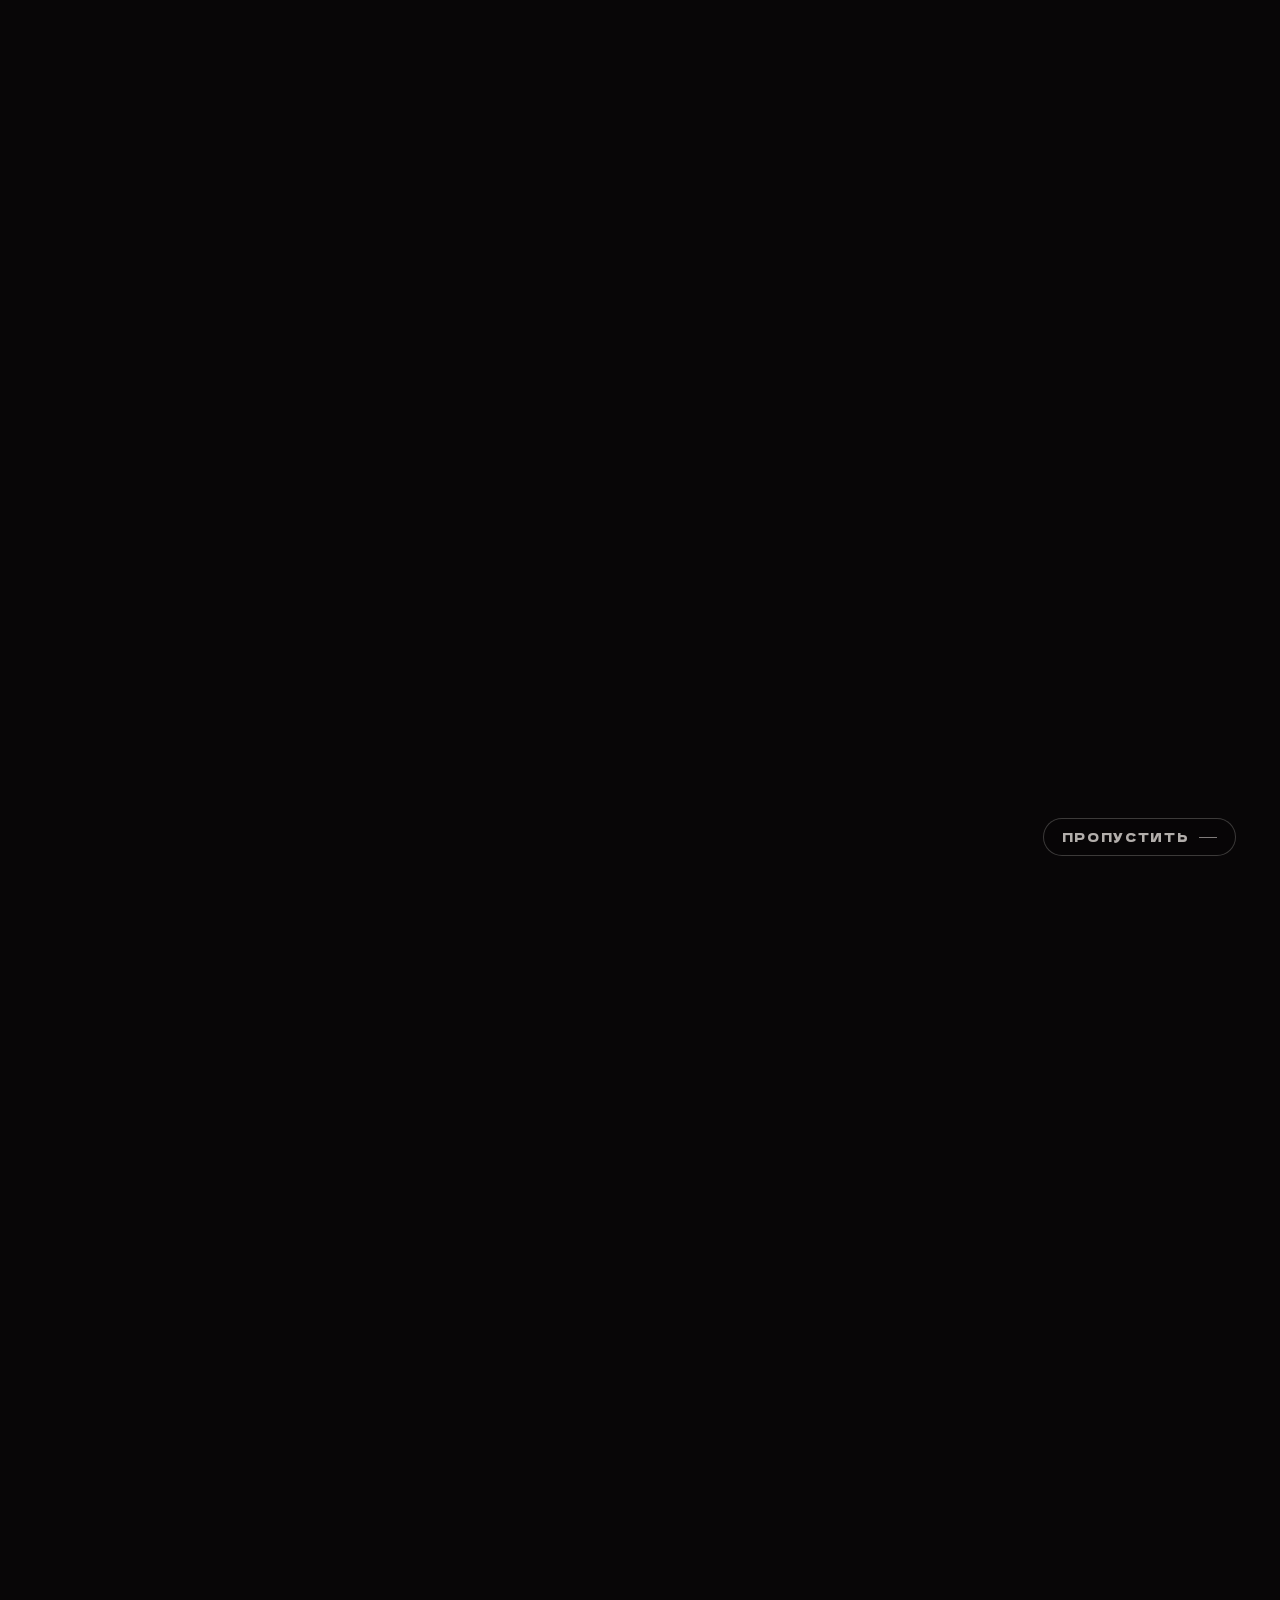
==== site/index.html @ c0867e37 "Разложить проект: site/ как самостоятельная сборка, docs/ и archive/" ====
<!DOCTYPE html>
<html lang="ru" class="is-intro">
<head>
  <meta charset="UTF-8" />
  <meta name="viewport" content="width=device-width, initial-scale=1" />
  <title>Суровая премия — профессиональная премия в сфере интернет-маркетинга и SMM</title>
  <meta name="description" content="Суровая премия — профессиональная премия в сфере интернет-маркетинга и SMM от команды Сурового Питерского форума. Приём заявок: 24 октября 2026 — 17 марта 2027." />
  <meta name="robots" content="noindex, nofollow" />
  <meta name="theme-color" content="#080607" />
  <link rel="icon" href="logo.svg" type="image/svg+xml" />
  <link rel="preload" href="fonts/golos-text-cyrillic.woff2" as="font" type="font/woff2" crossorigin />
  <link rel="preload" href="fonts/golos-text-latin.woff2" as="font" type="font/woff2" crossorigin />
  <link rel="preload" href="fonts/Involve-Regular.woff2" as="font" type="font/woff2" crossorigin />
  <link rel="preload" href="fonts/dela-gothic-one-cyrillic.woff2" as="font" type="font/woff2" crossorigin />
  <link rel="stylesheet" href="css/tokens.css?v=10" />
  <link rel="stylesheet" href="css/style.css?v=131" />
  <link rel="stylesheet" href="css/typewriter.css?v=1" />
  <link rel="stylesheet" href="css/bike-loader.css?v=3" />
  <link rel="stylesheet" href="css/nominations-fire.css?v=1" />
  <link rel="stylesheet" href="css/tariffs.css?v=6" />
  <link rel="stylesheet" href="css/scroll-burn.css?v=9" />
  <link rel="stylesheet" href="css/fire.css?v=3" />
  <link rel="stylesheet" href="css/partners-form.css?v=1" />
  <link rel="stylesheet" href="css/intro.css?v=9" />
  <noscript>
    <style>
      .intro { display: none !important; }
      body.is-intro { position: static; overflow: auto; }
      html.is-intro { overflow: auto; }
      body.is-intro .site,
      body.is-intro .fire-scene { opacity: 1; pointer-events: auto; }
    </style>
  </noscript>
</head>
<body class="is-intro">

  <!-- Заставка: огонь виден только внутри логотипа и слогана -->
  <div class="intro" id="intro" data-intro>
    <canvas class="intro__canvas" data-intro-canvas aria-hidden="true"></canvas>
    <div class="intro__vignette" aria-hidden="true"></div>
    <video class="intro__video"
           data-intro-video
           muted
           loop
           playsinline
           webkit-playsinline
           preload="auto"
           disablepictureinpicture
           disableremoteplayback
           aria-hidden="true"></video>

    <button class="intro__skip" type="button" data-intro-skip>Пропустить</button>
  </div>

<div class="fire-scene fire-scene--dim"
     data-fire-scene
     data-wait="full"
     data-rate="0.7"
     aria-hidden="true">
  <div class="fire-media">
    <video class="fire-video"
           muted
           loop
           playsinline
           webkit-playsinline
           preload="auto"
           disablepictureinpicture
           disableremoteplayback
           data-src-desktop="media/fire/fire-desktop-1440-loop.mp4"
           data-src-mobile="media/fire/fire-mobile-540-loop.mp4"></video>
  </div>

  <canvas class="fire-sparks" aria-hidden="true"></canvas>
</div>

<div class="site">

<header class="header">
  <div class="wrap header__inner">
    <a class="logo" href="index.html" aria-label="Суровая премия — на главную">
      <img class="logo__img" src="logo.svg" alt="Суровая премия" width="230" height="45" />
    </a>

    <nav class="nav" id="nav">
      <ul class="nav__list">
        <li><a href="#about">О премии</a></li>
        <li><a href="#nominations">Номинации</a></li>
        <li><a href="jury.html">Жюри</a></li>
        <li><a href="#pricing">Стоимость</a></li>
        <li><a href="#partners" data-partner-open>Стать партнёром</a></li>
        <li><a href="#contacts">Контакты</a></li>
      </ul>
      <a class="btn btn--sm" href="#pricing">Подать заявку</a>

      <div class="nav__contacts">
        <span class="nav__contacts-label">Контакты</span>
        <a class="nav__mail" href="mailto:info@smmconfa.ru">info@smmconfa.ru</a>
        <div class="socials nav__socials">
          <a class="socials__link socials__link--tg" href="https://t.me/surrrovo" target="_blank" rel="noopener" aria-label="Telegram" title="Telegram">
            <svg viewBox="0 0 44 37" role="img" aria-hidden="true" focusable="false"><path fill="currentColor" d="M2.68367 16.3994C2.68367 16.3994 21.9309 8.50037 28.6061 5.71892C31.1651 4.60643 39.843 1.04616 39.843 1.04616C39.843 1.04616 43.8482 -0.511328 43.5144 3.27129C43.4031 4.82893 42.5131 10.2804 41.6231 16.1769C40.288 24.5211 38.8417 33.644 38.8417 33.644C38.8417 33.644 38.6192 36.203 36.7278 36.648C34.8365 37.093 31.7213 35.0905 31.1651 34.6453C30.7199 34.3117 22.8209 29.3051 19.9283 26.8574C19.1494 26.19 18.2594 24.855 20.0394 23.2973C24.0447 19.6259 28.8286 15.0644 31.7213 12.1718C33.0564 10.8367 34.3914 7.72155 28.8286 11.5042C20.9296 16.9558 13.1417 22.0735 13.1417 22.0735C13.1417 22.0735 11.3616 23.186 8.02393 22.1847C4.68616 21.1835 0.792211 19.8484 0.792211 19.8484C0.792211 19.8484 -1.87776 18.1796 2.68367 16.3994Z"/></svg>
          </a>
          <a class="socials__link socials__link--vk" href="https://vk.com/smmconfa" target="_blank" rel="noopener" aria-label="ВКонтакте" title="ВКонтакте">
            <svg viewBox="0 0 49 30" role="img" aria-hidden="true" focusable="false"><path fill="currentColor" fill-rule="evenodd" clip-rule="evenodd" d="M47.6416 2.69182C47.9846 1.54843 47.6416 0.748047 46.0409 0.748047H40.705C39.3329 0.748047 38.7231 1.4722 38.3801 2.27258C38.3801 2.27258 35.6741 8.90429 31.8246 13.173C30.5669 14.4307 30.0333 14.8119 29.3472 14.8119C29.0042 14.8119 28.5088 14.4307 28.5088 13.2873V2.69182C28.5088 1.31975 28.1276 0.748047 26.9842 0.748047H18.5993C17.7608 0.748047 17.2272 1.39597 17.2272 1.96767C17.2272 3.26352 19.1329 3.56843 19.3616 7.15108V15.0024C19.3616 16.7175 19.0567 17.0224 18.3706 17.0224C16.5793 17.0224 12.1581 10.3907 9.56644 2.76805C9.03285 1.35786 8.53738 0.748047 7.1653 0.748047H1.82944C0.304906 0.748047 0 1.4722 0 2.27258C0 3.68277 1.79132 10.6956 8.42304 19.9572C12.8442 26.284 19.0567 29.7142 24.6974 29.7142C28.0895 29.7142 28.5088 28.9519 28.5088 27.656V22.8538C28.5088 21.3292 28.8137 21.0243 29.9189 21.0243C30.7193 21.0243 32.0533 21.4055 35.2167 24.4545C38.8375 28.0753 39.4473 29.7142 41.4673 29.7142H46.8031C48.3277 29.7142 49.0899 28.9519 48.6326 27.4655C48.1371 25.9791 46.422 23.8066 44.1352 21.2149C42.8775 19.7285 41.0099 18.1658 40.4763 17.3654C39.6759 16.3364 39.9046 15.879 40.4763 15.0024C40.4763 14.9643 46.9937 5.81712 47.6416 2.69182Z"/></svg>
          </a>
          <a class="socials__link socials__link--max" href="https://max.ru/channel_smmconfa" target="_blank" rel="noopener" aria-label="MAX" title="MAX">
            <svg viewBox="0 0 720 720" role="img" aria-hidden="true" focusable="false"><path fill="currentColor" d="M350.4,9.6C141.8,20.5,4.1,184.1,12.8,390.4c3.8,90.3,40.1,168,48.7,253.7,2.2,22.2-4.2,49.6,21.4,59.3,31.5,11.9,79.8-8.1,106.2-26.4,9-6.1,17.6-13.2,24.2-22,27.3,18.1,53.2,35.6,85.7,43.4,143.1,34.3,299.9-44.2,369.6-170.3C799.6,291.2,622.5-4.6,350.4,9.6h0ZM269.4,504c-11.3,8.8-22.2,20.8-34.7,27.7-18.1,9.7-23.7-.4-30.5-16.4-21.4-50.9-24-137.6-11.5-190.9,16.8-72.5,72.9-136.3,150-143.1,78-6.9,150.4,32.7,183.1,104.2,72.4,159.1-112.9,316.2-256.4,218.6h0Z"/></svg>
          </a>
        </div>
      </div>
    </nav>

    <a class="btn btn--sm header__cta" href="#pricing">Подать заявку</a>

    <button class="burger" type="button" id="burger" aria-label="Меню" aria-expanded="false" aria-controls="nav">
      <span></span><span></span><span></span>
    </button>
  </div>
</header>

<main>

  <!-- 2. ПЕРВЫЙ ЭКРАН -->
  <section class="hero" id="top">
    <div class="wrap">
      <h1 class="hero__brand">
        <img class="hero__logo" src="logo.svg" alt="" width="230" height="45" />
        <span class="sr-only">Суровая премия</span>
      </h1>

      <p class="hero__sub" data-slogan><span data-slogan-line>Получи свой Оскар</span><br />в маркетинге</p>

      <div class="hero__bottom">
        <div class="hero__main">
          <div class="hero__text">
            <p class="lead">Профессиональная премия в сфере интернет-маркетинга и SMM от команды Сурового Питерского форума.</p>
            <p class="lead">За каждым сильным кейсом стоят люди. Представьте свой проект экспертному жюри и поборитесь за профессиональное признание результатов вашей работы.</p>
          </div>
        </div>

        <aside class="hero__aside">
          <div class="hero__cta">
            <a class="btn" href="#pricing">Подать заявку</a>
            <a class="btn btn--ghost" href="#nominations">Смотреть номинации</a>
          </div>

          <div class="dates-line">
            <div class="dates-line__label">Приём заявок</div>
            <div class="dates-line__value">24 октября 2026 — 17 марта 2027</div>
          </div>
          <div class="dates-line">
            <div class="dates-line__label">Церемония награждения</div>
            <div class="dates-line__value">28 апреля 2027</div>
          </div>
        </aside>
      </div>
    </div>

    <button class="fire-toggle" type="button" data-fire-toggle data-state="paused" hidden>
      <span class="sr-only" data-fire-label>Пауза фона</span>
      <svg class="fire-icon fire-icon--pause" viewBox="0 0 24 24" aria-hidden="true" focusable="false">
        <path d="M9 6v12M15 6v12" fill="none" stroke="currentColor" stroke-width="1.4" stroke-linecap="round"/>
      </svg>
      <svg class="fire-icon fire-icon--play" viewBox="0 0 24 24" aria-hidden="true" focusable="false">
        <path d="M9 6.5 18 12l-9 5.5z" fill="none" stroke="currentColor" stroke-width="1.4" stroke-linejoin="round"/>
      </svg>
    </button>
  </section>

  <!-- 3. О ПРЕМИИ -->
  <section class="section burn-host" id="about">
    <div class="wrap">
      <div class="section-head">
        <span class="eyebrow">О премии</span>
        <h2>О Суровой премии</h2>
      </div>
      <div class="grid grid--2 about">
        <div>
          <p>Суровая премия — профессиональный конкурс для специалистов, агентств и компаний, которые реализуют проекты в интернет-маркетинге и SMM.</p>
          <p style="margin-top:16px">Здесь можно представить собственную работу как специалиста или конкретный проект команды: рекламную кампанию, контент, комплексный SMM или маркетинг в определённой отрасли.</p>
        </div>
        <div>
          <p>Основа участия — кейс с подтверждёнными результатами. Экспертное жюри рассмотрит представленные работы, сформирует шорт-лист и определит победителей в номинациях.</p>
        </div>
      </div>
    </div>
    <div class="burn burn--viewport" data-burn data-color="#ECE9E3" aria-hidden="true"></div>
  </section>

  <!-- 4. МИССИЯ -->
  <section class="section section--soft burn-next burn-host" id="mission">
    <div class="wrap">
      <div class="mission">
        <span class="eyebrow">Миссия</span>
        <h2 class="mission__title" data-burn-title style="margin-bottom:32px"><span class="mission__baseline" aria-hidden="true"></span><span class="mission__title-text">Сильная работа заслуживает признания</span><canvas class="mission__burn" aria-hidden="true"></canvas></h2>
        <div class="prose">
          <p>За результатами маркетинга стоят люди: их идеи, решения, эксперименты и месяцы работы. Часто эти достижения остаются внутри команды или в отчёте для заказчика.</p>
          <p>Мы создаём Суровую премию, чтобы находить сильные работы в интернет-маркетинге и SMM и отмечать специалистов и команды, которые за ними стоят.</p>
          <p>Чтобы профессиональное признание опиралось на конкретные кейсы и подтверждённые результаты.</p>
        </div>
      </div>
    </div>
    <div class="burn burn--viewport" data-burn data-color="#080607" aria-hidden="true"></div>
  </section>

  <!-- 5. ПРИНЦИПЫ -->
  <section class="section section--principles burn-next burn-host" id="principles">
    <div class="wrap">
      <div class="mission">
        <span class="eyebrow">Принципы премии</span>
        <h2 style="margin-bottom:32px">Победу нельзя купить</h2>
        <div class="prose">
          <p>Работы рассмотрит небольшой состав экспертов с многолетним опытом в интернет-маркетинге и SMM.</p>
          <p>Мы строим оценку на единых правилах и независимости решений. Принцип Суровой премии — исключить обмен голосами и договорённости о взаимной поддержке участников.</p>
          <p>Оплата даёт возможность представить работу на конкурс. Награду определяет экспертная оценка кейса.</p>
        </div>
      </div>
    </div>
    <div class="axe" aria-hidden="true"><img src="img/topor.png" alt="" width="335" height="400" loading="eager" decoding="async" /></div>
    <div class="burn burn--viewport" data-burn data-color="#ECE9E3" aria-hidden="true"></div>
  </section>

  <!-- 6. ДЛЯ КОГО -->
  <section class="section section--soft burn-next burn-host" id="participants">
    <div class="wrap">
      <div class="section-head">
        <span class="eyebrow">Кто может участвовать</span>
        <h2>Для тех, кто делает маркетинг</h2>
        <p class="lead">Работаете самостоятельно, развиваете агентство или отвечаете за маркетинг внутри компании? Если у вас есть реализованный проект и результаты, которые можно подтвердить, рассмотрите участие в Суровой премии.</p>
        <p class="lead">К участию рассматриваются проекты, реализованные в 2025–2026 годах.</p>
      </div>

      <div class="grid grid--3">
        <article class="card">
          <span class="card__num">01</span>
          <h3>Специалисты и фрилансеры</h3>
          <p class="muted">Работаете на себя или в найме и самостоятельно ведёте направление? В блоке «Люди в маркетинге» можно представить собственную работу и профессиональные достижения.</p>
          <img class="card__figure" src="img/relics/3-compass.webp" alt="" width="600" height="600" loading="lazy" decoding="async" />
        </article>
        <article class="card">
          <span class="card__num">02</span>
          <h3>Агентства и группы специалистов</h3>
          <p class="muted">Создаёте проекты для заказчиков? Представьте кейс, который показывает, какие задачи вы решаете, как работаете и какого результата добиваетесь. Оцениваем конкретные проекты и кампании.</p>
          <img class="card__figure" src="img/relics-3/3-luchina-bundle.webp" alt="" width="600" height="600" loading="lazy" decoding="async" />
        </article>
        <article class="card">
          <span class="card__num">03</span>
          <h3>Бренды и инхаус-команды</h3>
          <p class="muted">Развиваете маркетинг своего бизнеса? Покажите кампанию, контентный или SMM-проект, в котором решения вашей команды помогли достичь поставленных целей.</p>
          <img class="card__figure" src="img/relics-3/5-guardian.webp" alt="" width="600" height="600" loading="lazy" decoding="async" />
        </article>
      </div>

      <div style="margin-top:32px">
        <a class="btn" href="#pricing">Подать заявку</a>
      </div>
    </div>

    <div class="key-art" aria-hidden="true">
      <img src="img/relics-2/3-key.webp" alt="" width="600" height="600" loading="lazy" decoding="async" />
    </div>
    <div class="burn burn--viewport" data-burn data-color="#080607" aria-hidden="true"></div>
  </section>

  <!-- 7. ЗАЧЕМ УЧАСТВОВАТЬ -->
  <section class="section burn-next burn-host" id="benefits">
    <div class="wrap">
      <div class="section-head">
        <span class="eyebrow">Зачем участвовать</span>
        <h2>Ваш результат может стать вашим преимуществом</h2>
      </div>

      <div class="grid grid--4">
        <article class="card">
          <h3>Заявить о своей работе</h3>
          <p class="muted">Представьте на конкурс проект, которым гордитесь. Покажите, что стоит за итоговыми цифрами: вашу идею, принятые решения и вклад в результат.</p>
          <img class="card__figure" src="img/relics-3/6-chest.webp" alt="" width="600" height="600" loading="lazy" decoding="async" />
        </article>
        <article class="card">
          <h3>Побороться<br class="br-mobile" /> за профессиональное признание</h3>
          <p class="muted">Ваш кейс рассмотрит экспертное жюри. Прохождение в шорт-лист или победа станут подтверждением того, что ваша работа получила признание по итогам конкурсной оценки.</p>
          <img class="card__figure" src="img/relics-3/2-scroll-quill.webp" alt="" width="600" height="600" loading="lazy" decoding="async" />
        </article>
        <article class="card">
          <h3>Усилить портфолио<br class="br-mobile" /> и репутацию</h3>
          <p class="muted">Статус финалиста или победителя можно использовать в портфолио, презентациях и коммерческих предложениях. Это дополнительный аргумент, когда вы представляете себя работодателю или обсуждаете сотрудничество с заказчиком.</p>
          <img class="card__figure" src="img/relics-3/1-lantern.webp" alt="" width="600" height="600" loading="lazy" decoding="async" />
        </article>
        <article class="card">
          <h3>Сделать достижения команды заметнее</h3>
          <p class="muted">Подача кейса — повод собрать результаты совместной работы и показать вклад команды. А выход в шорт-лист или победа дадут основание рассказать об этих достижениях клиентам и профессиональному сообществу.</p>
          <img class="card__figure" src="img/relics-2/4-cup.webp" alt="" width="600" height="600" loading="lazy" decoding="async" />
        </article>
      </div>

      <div style="margin-top:32px">
        <a class="btn btn--ghost" href="#nominations">Выбрать номинацию</a>
      </div>
    </div>

    <div class="quill" aria-hidden="true">
      <img src="img/relics-2/5-quill.webp" alt="" width="800" height="800" loading="lazy" decoding="async" />
    </div>
    <div class="burn burn--viewport" data-burn data-color="#ECE9E3" aria-hidden="true"></div>
  </section>

  <!-- 8. НОМИНАЦИИ -->
  <section class="section section--soft burn-next burn-host" id="nominations">
    <div class="wrap">
      <div class="section-head">
        <span class="eyebrow">Номинации</span>
        <h2>В какой номинации заявить о себе?</h2>
        <p class="lead">В Суровой премии пять направлений. Выберите то, которое лучше всего раскрывает вашу работу: личные достижения, рекламную кампанию, отраслевой кейс, контент или комплексный SMM-проект.</p>
      </div>

      <div class="fire-slot" aria-hidden="true">
        <div class="fire">
          <div class="fire-left">
            <div class="main-fire"></div>
            <div class="particle-fire"></div>
          </div>
          <div class="fire-center">
            <div class="main-fire"></div>
            <div class="particle-fire"></div>
          </div>
          <div class="fire-right">
            <div class="main-fire"></div>
            <div class="particle-fire"></div>
          </div>
          <div class="fire-bottom">
            <div class="main-fire"></div>
          </div>
        </div>
      </div>

      <!-- 8.1 -->
      <details class="nom-group" open>
        <summary class="nom-group__summary">
          <span class="nom-group__toggle" aria-hidden="true"></span>
          <span class="nom-group__title">
            <span class="nom-group__heading" role="heading" aria-level="3">Люди в маркетинге</span>
            <span class="nom-group__desc">Для фрилансеров и специалистов в найме, которые самостоятельно ведут направление. Здесь важны ваша работа, профессиональные решения и личный вклад в результат.</span>
          </span>
          <span class="nom-group__count">14 номинаций</span>
        </summary>
        <div class="nom-group__body">
          <ul class="nom-list">
            <li>Лучший маркетолог</li>
            <li>Лучший трафик-менеджер <span class="nom-note">комплексная работа с трафиком на разных площадках</span></li>
            <li>Лучший специалист по Avito</li>
            <li>Лучший креатор <span class="nom-note">идея и реализация</span></li>
            <li>Лучший специалист по рекламе во ВКонтакте</li>
            <li>Лучший специалист по Яндекс.Директу</li>
            <li>Лучший специалист по TG ADS</li>
            <li>Лучший специалист по посевам в Telegram</li>
            <li>Лучший специалист по посевам в MAX</li>
            <li>Лучший SMM-специалист года</li>
            <li>Лучший PR-специалист <span class="nom-note">упоминания и охват</span></li>
            <li>Лучший контент-маркетолог</li>
            <li>Лучший инфлюенс-маркетолог</li>
            <li>Лучший комьюнити-менеджер</li>
          </ul>
          <a class="btn btn--sm" href="#pricing">Подать заявку</a>
        </div>
      </details>

      <!-- 8.2 -->
      <details class="nom-group">
        <summary class="nom-group__summary">
          <span class="nom-group__toggle" aria-hidden="true"></span>
          <span class="nom-group__title">
            <span class="nom-group__heading" role="heading" aria-level="3">Рекламные кампании</span>
            <span class="nom-group__desc">Для инхаус-команд, агентств и групп специалистов. Представьте конкретный проект: какую задачу решали, какие инструменты использовали и чего удалось добиться.</span>
          </span>
          <span class="nom-group__count">11 номинаций</span>
        </summary>
        <div class="nom-group__body">
          <ul class="nom-list">
            <li>Лучшая performance-кампания</li>
            <li>Лучшая рекламная кампания года в Яндекс.Директе</li>
            <li>Лучшая рекламная кампания года во ВКонтакте</li>
            <li>Лучшая рекламная кампания года на Авито</li>
            <li>Лучшая рекламная кампания года в Telegram</li>
            <li>Лучшее SEO</li>
            <li>Лучший email-маркетинг</li>
            <li>Лучший CRM-маркетинг</li>
            <li>Лучший продающий сайт года</li>
            <li>Лучший лендинг года</li>
            <li>Лучшая маркетинговая воронка</li>
          </ul>
          <a class="btn btn--sm" href="#pricing">Подать заявку</a>
        </div>
      </details>

      <!-- 8.3 -->
      <details class="nom-group">
        <summary class="nom-group__summary">
          <span class="nom-group__toggle" aria-hidden="true"></span>
          <span class="nom-group__title">
            <span class="nom-group__heading" role="heading" aria-level="3">Отраслевой маркетинг</span>
            <span class="nom-group__desc">Для проектов, в которых важно понимание конкретного рынка. Покажите, как вы учли особенности отрасли, нашли решение и получили результат с имеющимся бюджетом.</span>
          </span>
          <span class="nom-group__count">18 номинаций</span>
        </summary>
        <div class="nom-group__body">
          <ul class="nom-list">
            <li>Лучший маркетинг в медицине</li>
            <li>Лучший маркетинг в автомобильной отрасли</li>
            <li>Лучший маркетинг в HoReCa</li>
            <li>Лучший маркетинг в beauty-индустрии</li>
            <li>Лучший маркетинг в недвижимости</li>
            <li>Лучший маркетинг в туризме и гостеприимстве</li>
            <li>Лучший маркетинг детских товаров и услуг</li>
            <li>Лучший маркетинг в спорте и ЗОЖ</li>
            <li>Лучший маркетинг в образовании</li>
            <li>Лучший маркетинг в fashion</li>
            <li>Лучший маркетинг в финансовой сфере</li>
            <li>Лучший маркетинг в IT и digital-продуктах</li>
            <li>Лучший маркетинг в промышленности</li>
            <li>Лучший маркетинг в ритейле</li>
            <li>Лучший маркетинг в FMCG</li>
            <li>Лучший маркетинг культурных и развлекательных проектов</li>
            <li>Лучший маркетинг социальных и благотворительных проектов</li>
            <li>Лучший маркетинг для личного бренда</li>
          </ul>
          <a class="btn btn--sm" href="#pricing">Подать заявку</a>
        </div>
      </details>

      <!-- 8.4 -->
      <details class="nom-group">
        <summary class="nom-group__summary">
          <span class="nom-group__toggle" aria-hidden="true"></span>
          <span class="nom-group__title">
            <span class="nom-group__heading" role="heading" aria-level="3">Контент</span>
            <span class="nom-group__desc">Для кейсов, в которых сила контента раскрывается через охваты, вовлечённость, собственный язык и креативность. От отдельного видео до стратегии или медиа бренда.</span>
          </span>
          <span class="nom-group__count">11 номинаций</span>
        </summary>
        <div class="nom-group__body">
          <ul class="nom-list">
            <li>Лучший контент-маркетинг года</li>
            <li>Лучшая контентная стратегия года</li>
            <li>Лучшее медиа бренда года</li>
            <li>Лучший Telegram-канал года</li>
            <li>Лучшее сообщество года во ВКонтакте</li>
            <li>Лучший корпоративный блог года</li>
            <li>Лучший подкаст года</li>
            <li>Лучшее короткое видео года</li>
            <li>Лучшее длинное видео года</li>
            <li>Лучший YouTube-проект года</li>
            <li>Лучший UGC-проект года</li>
          </ul>
          <a class="btn btn--sm" href="#pricing">Подать заявку</a>
        </div>
      </details>

      <!-- 8.5 -->
      <details class="nom-group">
        <summary class="nom-group__summary">
          <span class="nom-group__toggle" aria-hidden="true"></span>
          <span class="nom-group__title">
            <span class="nom-group__heading" role="heading" aria-level="3">SMM</span>
            <span class="nom-group__desc">Для комплексных проектов в социальных сетях. Здесь рассматриваем работу, которая объединяет контент, привлечение аудитории, рост подписчиков и получение заявок.</span>
          </span>
          <span class="nom-group__count">9 номинаций</span>
        </summary>
        <div class="nom-group__body">
          <ul class="nom-list">
            <li>SMM-проект года во ВКонтакте</li>
            <li>SMM-проект года в Telegram</li>
            <li>SMM-проект года в TikTok</li>
            <li>SMM-проект года на YouTube</li>
            <li>SMM-проект года в Дзене</li>
            <li>SMM-проект года в Threads</li>
            <li>Комплексный SMM-проект года</li>
            <li>Комьюнити-менеджмент года</li>
            <li>SMM-проект в Нельзяграме</li>
          </ul>
          <a class="btn btn--sm" href="#pricing">Подать заявку</a>
        </div>
      </details>

      <div class="cta-strip cta-strip--figure">
        <div class="cta-strip__text">
          <h3>Не уверены, какую номинацию выбрать?</h3>
          <p class="muted">Расскажите о своём проекте команде премии. Поможем сориентироваться в направлениях и требованиях к подаче.</p>
          <a class="btn" href="https://salebot.site/st/bw6e/conf_surov_forum_prem" target="_blank" rel="noopener">Подобрать номинацию</a>
        </div>
        <img class="cta-strip__figure" src="img/relics-2/2-scroll-crop.webp" alt="" width="400" height="627" loading="lazy" decoding="async" />
      </div>
    </div>
    <div class="burn burn--viewport" data-burn data-color="#080607" aria-hidden="true"></div>
  </section>

  <!-- 9. СТОИМОСТЬ -->
  <section class="section burn-next burn-host" id="pricing">
    <div class="wrap">
      <div class="section-head">
        <span class="eyebrow">Стоимость</span>
        <h2>Стоимость участия</h2>
        <p class="lead">Выберите подходящую номинацию и период подачи. Стоимость участия повышается по мере приближения окончания приёма заявок.</p>
      </div>

      <div class="tariff-posters">
        <div class="poster-row">
          <article class="poster-card poster-card--people">
            <div class="poster-grain" aria-hidden="true"></div>
            <div class="poster-grid" aria-hidden="true"></div>
            <div class="poster-orb" aria-hidden="true"></div>

            <h3 class="poster-type">
              <span class="poster-word">Люди</span>
              <span class="poster-word poster-word--outline">в маркетинге</span>
            </h3>

            <div class="poster-tape" aria-hidden="true">
              <div class="poster-tape__scroll">
                <span>9&nbsp;900&nbsp;₽ // ДЛЯ ФРИЛАНСЕРОВ И СПЕЦИАЛИСТОВ В НАЙМЕ. // ПОДАТЬ ЗАЯВКУ //</span>
                <span>9&nbsp;900&nbsp;₽ // ДЛЯ ФРИЛАНСЕРОВ И СПЕЦИАЛИСТОВ В НАЙМЕ. // ПОДАТЬ ЗАЯВКУ //</span>
              </div>
            </div>

            <div class="poster-foot">
              <div class="poster-barcode" aria-hidden="true"></div>
              <div class="poster-info">
                <p class="poster-price">9&nbsp;900&nbsp;₽</p>
                <p>Для фрилансеров<br />и специалистов в найме.<span class="poster-date">С 19 ноября — 11&nbsp;990&nbsp;₽.</span></p>
                <a class="poster-cta" href="https://salebot.site/st/bw6e/conf_surov_forum_prem" target="_blank" rel="noopener" aria-label="Подать заявку — Люди в маркетинге, 9 900 ₽">Подать заявку</a>
              </div>
            </div>
          </article>

          <article class="poster-card">
            <div class="poster-grain" aria-hidden="true"></div>
            <div class="poster-grid" aria-hidden="true"></div>
            <div class="poster-orb" aria-hidden="true"></div>

            <h3 class="poster-type">
              <span class="poster-word">Участие</span>
              <span class="poster-word poster-word--outline">команд</span>
            </h3>

            <div class="poster-tape" aria-hidden="true">
              <div class="poster-tape__scroll">
                <span>24&nbsp;900&nbsp;₽ // ДЛЯ ИНХАУС-КОМАНД, АГЕНТСТВ И ГРУПП СПЕЦИАЛИСТОВ. // ПОДАТЬ ЗАЯВКУ //</span>
                <span>24&nbsp;900&nbsp;₽ // ДЛЯ ИНХАУС-КОМАНД, АГЕНТСТВ И ГРУПП СПЕЦИАЛИСТОВ. // ПОДАТЬ ЗАЯВКУ //</span>
              </div>
            </div>

            <div class="poster-foot">
              <div class="poster-barcode" aria-hidden="true"></div>
              <div class="poster-info">
                <p class="poster-price">24&nbsp;900&nbsp;₽</p>
                <p>Для инхаус-команд, агентств<br />и групп специалистов.<span class="poster-date">С 19 ноября — 27&nbsp;990&nbsp;₽.</span></p>
                <a class="poster-cta" href="https://salebot.site/st/bw6e/conf_surov_forum_prem" target="_blank" rel="noopener" aria-label="Подать заявку — Участие команд, 24 900 ₽">Подать заявку</a>
              </div>
            </div>
          </article>
        </div>
      </div>

      <div class="cta-strip">
        <div class="cta-strip__text">
          <h3>Планируете несколько заявок?</h3>
          <p class="muted">Для нескольких подач предусмотрены специальные условия. Менеджер поможет разобраться в вариантах и рассчитает стоимость.</p>
        </div>
        <a class="btn btn--ghost" href="https://salebot.site/st/bw6e/conf_surov_forum_prem" target="_blank" rel="noopener">Рассчитать стоимость</a>
      </div>

      <p class="lead" style="margin-top:24px;max-width:760px">Оплата предполагает участие в конкурсе. Прохождение в шорт-лист и победу определяет экспертная оценка.</p>
    </div>

    <div class="pricing-camera" aria-hidden="true">
      <img src="img/relics-3/download.webp" alt="" width="568" height="600" loading="lazy" decoding="async" />
    </div>
    <div class="burn burn--viewport" data-burn data-color="#ECE9E3" aria-hidden="true"></div>
  </section>

  <!-- 10. КАК ПРОХОДИТ УЧАСТИЕ -->
  <section class="section section--soft burn-next burn-host" id="how">
    <div class="wrap">
      <div class="section-head section-head--art">
        <span class="eyebrow">Как принять участие</span>
        <div class="head-art">
          <div class="typewriter" aria-hidden="true">
            <div class="slide"><i></i></div>
            <div class="paper"></div>
            <div class="keyboard"></div>
          </div>
          <h2>Как представить свою работу на премию</h2>
        </div>
      </div>

      <ol class="steps">
        <li>
          <div>
            <h3>Выберите номинацию</h3>
            <p class="muted">Найдите направление, которое соответствует вашему проекту. Если сомневаетесь, команда премии поможет с выбором.</p>
          </div>
        </li>
        <li>
          <div>
            <h3>Свяжитесь с нами через бот</h3>
            <p class="muted">Нажмите «Подать заявку». Менеджер ответит на вопросы и расскажет об условиях участия.</p>
          </div>
        </li>
        <li>
          <div>
            <h3>Оплатите участие</h3>
            <p class="muted">Получите ссылку на оплату выбранного варианта.</p>
          </div>
        </li>
        <li>
          <div>
            <h3>Получите доступ к личному кабинету</h3>
            <p class="muted">После подтверждения оплаты направим ссылку для подготовки конкурсной заявки.</p>
          </div>
        </li>
        <li>
          <div>
            <h3>Заполните и отправьте кейс</h3>
            <p class="muted">Опишите задачу, свою работу и результаты. Приложите подтверждающие материалы и отправьте кейс в установленный срок.</p>
          </div>
        </li>
      </ol>

      <p class="note-strong">Важно: для участия в отборе необходимо отправить заполненный кейс. Одна оплата не заменяет подачу конкурсной работы.</p>

      <div style="margin-top:28px">
        <a class="btn" href="#pricing">Подать заявку</a>
      </div>
    </div>
    <div class="burn burn--viewport" data-burn data-color="#080607" aria-hidden="true"></div>
  </section>

  <!-- 11. КЛЮЧЕВЫЕ ДАТЫ -->
  <section class="section burn-next" id="dates">
    <div class="pocket-watch" aria-hidden="true">
      <img src="img/relics/1-pocket-watch.webp" alt="" width="600" height="600" loading="lazy" decoding="async" />
    </div>
    <div class="wrap">
      <div class="section-head">
        <span class="eyebrow">Этапы</span>
        <h2>Ключевые даты</h2>
      </div>

      <div class="timeline-panel">
        <div class="timeline">
          <div class="timeline__item">
            <div class="timeline__date">24 октября 2026 —<br />17 марта 2027</div>
            <div class="timeline__text">Приём заявок</div>
          </div>
          <div class="timeline__item">
            <div class="timeline__date">18 марта 2027 —<br />14 апреля 2027</div>
            <div class="timeline__text">Формирование шорт-листа</div>
          </div>
          <div class="timeline__item">
            <div class="timeline__date">До 21 апреля 2027</div>
            <div class="timeline__text">Финальный отбор и определение победителей</div>
          </div>
          <div class="timeline__item">
            <div class="timeline__date">28 апреля 2027</div>
            <div class="timeline__text">Объявление победителей и церемония награждения</div>
          </div>
        </div>
      </div>
    </div>
  </section>

  <!-- 13. ЧТО ПОЛУЧАЮТ УЧАСТНИКИ -->
  <section class="section burn-host" id="awards">
    <div class="wrap">
      <div class="section-head">
        <span class="eyebrow">Что получают участники</span>
        <h2>От участия к признанию</h2>
      </div>

      <div class="awards">
        <div class="awards-line" aria-hidden="true">
          <svg viewBox="0 0 1040 220" fill="none" focusable="false" preserveAspectRatio="none">
            <path class="awards-ridge" d="M10 214 L60 198 L110 212 L167 188 L225 214 L280 178 L333 164 L380 150 L410 158 L470 160 L520 132 L590 162 L650 120 L686 96 L740 80 L800 92 L873 20 L950 54 L1030 68" stroke="var(--brand-accent)" stroke-width="2" stroke-linecap="round" stroke-linejoin="miter" opacity=".85" />
            <path class="awards-glint" d="M10 214 L60 198 L110 212 L167 188 L225 214 L280 178 L333 164 L380 150 L410 158 L470 160 L520 132 L590 162 L650 120 L686 96 L740 80 L800 92 L873 20 L950 54 L1030 68" stroke="#fff" stroke-width="2.2" stroke-linecap="round" stroke-linejoin="round" />
            <circle class="awards-mark" cx="10" cy="214" r="3.5" fill="var(--brand-accent)" />
            <circle class="awards-mark awards-mark--pulse awards-mark--1" cx="167" cy="188" r="5" fill="var(--brand-accent)" />
            <circle class="awards-mark awards-mark--pulse awards-mark--2" cx="520" cy="132" r="5" fill="var(--brand-accent)" />
            <circle class="awards-mark awards-mark--pulse awards-mark--3" cx="873" cy="20" r="5" fill="var(--brand-accent)" />
            <circle class="awards-mark" cx="1030" cy="68" r="3.5" fill="var(--brand-accent)" />
          </svg>
        </div>

        <div class="grid grid--3 awards-grid">
        <article class="card">
          <div class="card__head">
            <span class="card__icon" aria-hidden="true">
              <svg viewBox="0 0 34 34" fill="none" focusable="false">
                <g stroke="currentColor" stroke-width="1.5" stroke-linecap="round" stroke-linejoin="round">
                  <path d="M8.5 5.5h11.2L25 10.8V25a2 2 0 0 1-2 2H10.5a2 2 0 0 1-2-2V7.5a2 2 0 0 1 2-2Z" />
                  <path d="M19.5 5.8V11h5.2" />
                  <path d="M12.5 15.5h7.5M12.5 19h5" />
                </g>
                <g stroke="var(--accent-text)" stroke-width="1.5" stroke-linecap="round" stroke-linejoin="round">
                  <circle cx="23.5" cy="23" r="3.2" />
                  <path d="M21.8 25.7 21 30l2.5-1.5 2.5 1.5-.8-4.3" />
                </g>
              </svg>
            </span>
            <span class="card__num">Участники</span>
          </div>
          <h3>Сертификат об участии</h3>
          <p class="muted">Рассмотрение поданной конкурсной заявки экспертным жюри и электронный сертификат об участии.</p>
          <span class="awards-dot" aria-hidden="true"></span>
        </article>
        <article class="card">
          <div class="card__head">
            <span class="card__icon" aria-hidden="true">
              <svg viewBox="0 0 34 34" fill="none" focusable="false">
                <g stroke="currentColor" stroke-width="1.5" stroke-linejoin="round">
                  <path d="M17 4.5 26 8v7.2c0 6.1-3.8 9.9-9 11.8-5.2-1.9-9-5.7-9-11.8V8l9-3.5Z" />
                </g>
                <g stroke="var(--accent-text)" stroke-width="2" stroke-linecap="round" stroke-linejoin="round">
                  <path d="m12 16.5 3.5 3.5 6.5-7" />
                </g>
              </svg>
            </span>
            <span class="card__num">Участники шорт-листа</span>
          </div>
          <h3>Сертификат о прохождении отбора</h3>
          <p class="muted">Сертификат о прохождении отбора и публикация в шорт-листе на официальном сайте премии. Возможность посетить церемонию награждения на условиях премии.</p>
          <span class="awards-dot" aria-hidden="true"></span>
        </article>
        <article class="card">
          <div class="card__head">
            <span class="card__icon" aria-hidden="true">
              <svg viewBox="0 0 34 34" fill="none" focusable="false">
                <g stroke="currentColor" stroke-width="1.5" stroke-linecap="round" stroke-linejoin="round">
                  <path d="m12.5 19.5-1.7 10.5 6.2-3.2 6.2 3.2-1.7-10.5" />
                  <circle cx="17" cy="13" r="7.2" />
                </g>
                <path d="m17 9.2 1.1 2.3 2.5.4-1.8 1.8.4 2.5-2.2-1.2-2.2 1.2.4-2.5-1.8-1.8 2.5-.4L17 9.2Z" stroke="var(--accent-text)" stroke-width="1.5" stroke-linejoin="round" />
              </svg>
            </span>
            <span class="card__num">Победители</span>
          </div>
          <h3>Диплом победителя</h3>
          <p class="muted">Диплом победителя, отличительный знак и публикация результатов на официальном сайте. Профессиональное достижение, о котором можно рассказать в портфолио, на сайте и в коммуникациях с клиентами.</p>
          <span class="awards-dot" aria-hidden="true"></span>
        </article>
        </div>
      </div>

      <p class="awards-note">Прохождение в шорт-лист и победа зависят от результатов конкурсного отбора.</p>
    </div>

    <div class="burn burn--viewport" data-burn data-color="#ECE9E3" aria-hidden="true"></div>
  </section>

  <!-- 14. ПАРТНЁРЫ -->
  <section class="section section--soft burn-next burn-host" id="partners">
    <div class="wrap">
      <!-- Блок партнёров откроем, когда появятся логотипы.
      <div class="section-head">
        <span class="eyebrow">Партнёры</span>
        <h2>Партнёры Суровой премии</h2>
        <p class="muted">Место для логотипов подтверждённых партнёров.</p>
      </div>

      <div class="partners__logos" style="margin-bottom:40px">
        <div class="ph">Логотип партнёра</div>
        <div class="ph">Логотип партнёра</div>
        <div class="ph">Логотип партнёра</div>
        <div class="ph">Логотип партнёра</div>
      </div>
      -->

      <div class="partners">
        <div class="partners__text">
          <h3 style="margin-bottom:14px">Станьте партнёром Суровой премии</h3>
          <p class="muted">Поддержите специалистов и команды, которые развивают интернет-маркетинг и SMM, и представьте свой бренд в контексте профессионального события.</p>
          <p class="muted" style="margin-top:12px">Обсудим задачи вашей компании и подходящий формат сотрудничества.</p>
        </div>
        <button class="btn" type="button" data-partner-open>Обсудить партнёрство</button>
      </div>
    </div>

    <div class="lamp" aria-hidden="true">
      <img src="img/relics-3/5-lamp-crop.webp" alt="" width="400" height="286" loading="lazy" decoding="async" />
    </div>
    <div class="burn burn--viewport" data-burn data-color="#080607" aria-hidden="true"></div>
  </section>

  <!-- 15. ОРГАНИЗАТОРЫ -->
  <section class="section burn-next burn-host" id="organizer">
    <div class="wrap">
      <div class="section-head section-head--art">
        <span class="eyebrow">Организаторы</span>
        <div class="head-art">
          <div class="bike" aria-hidden="true">
            <svg class="loader" viewBox="0 0 48 30" width="48" height="30" focusable="false">
              <g fill="none" stroke="currentColor" stroke-linecap="round" stroke-linejoin="round" stroke-width="1">
                <g transform="translate(9.5,19)">
                  <circle class="loader_tire" r="9" stroke-dasharray="56.549 56.549"></circle>
                  <g class="loader_spokes-spin" stroke-dasharray="31.416 31.416" stroke-dashoffset="-23.562">
                    <circle class="loader_spokes" r="5"></circle>
                    <circle class="loader_spokes" r="5" transform="rotate(180,0,0)"></circle>
                  </g>
                </g>
                <g transform="translate(24,19)">
                  <g class="loader_pedals-spin" stroke-dasharray="25.133 25.133" stroke-dashoffset="-21.991" transform="rotate(67.5,0,0)">
                    <circle class="loader_pedals" r="4"></circle>
                    <circle class="loader_pedals" r="4" transform="rotate(180,0,0)"></circle>
                  </g>
                </g>
                <g transform="translate(38.5,19)">
                  <circle class="loader_tire" r="9" stroke-dasharray="56.549 56.549"></circle>
                  <g class="loader_spokes-spin" stroke-dasharray="31.416 31.416" stroke-dashoffset="-23.562">
                    <circle class="loader_spokes" r="5"></circle>
                    <circle class="loader_spokes" r="5" transform="rotate(180,0,0)"></circle>
                  </g>
                </g>
                <polyline class="loader_seat" points="14 3,18 3" stroke-dasharray="5 5"></polyline>
                <polyline class="loader_body" points="16 3,24 19,9.5 19,18 8,34 7,24 19" stroke-dasharray="79 79"></polyline>
                <path class="loader_handlebars" d="m30,2h6s1,0,1,1-1,1-1,1" stroke-dasharray="10 10"></path>
                <polyline class="loader_front" points="32.5 2,38.5 19" stroke-dasharray="19 19"></polyline>
              </g>
            </svg>
          </div>
          <h2>От команды Сурового Питерского форума</h2>
        </div>
      </div>

      <div class="founders">
        <article class="founder">
          <div class="founder__photo founder__photo--ignite" data-ignite>
            <img class="ignite__bw" src="img/rumantsev-bw.jpg" alt="Дмитрий Румянцев" width="820" height="820" />
            <img class="ignite__color" src="img/rumantsev.jpg" alt="" aria-hidden="true" width="820" height="820" />
            <canvas class="ignite__canvas" aria-hidden="true"></canvas>
          </div>
          <h3 class="founder__name">Дмитрий Румянцев</h3>
          <p class="founder__text">Мы создаём события, на которых специалисты и предприниматели обсуждают практику интернет-маркетинга, делятся опытом и находят профессиональные связи.</p>
        </article>

        <article class="founder">
          <div class="founder__photo founder__photo--logo">
            <img src="img/logo-forum.svg" alt="Команда Сурового Питерского форума" width="57" height="46" loading="eager" />
          </div>
          <h3 class="founder__name">Команда Сурового питерского форума</h3>
          <p class="founder__text">Суровая премия продолжает эту работу: теперь вы можете представить собственный кейс на конкурс и побороться за признание своих результатов.</p>
        </article>
      </div>

      <p class="founders__more"><a class="btn btn--ghost" href="https://smmconfa.ru" target="_blank" rel="noopener">О Суровом Питерском форуме</a></p>
    </div>
    <div class="burn burn--viewport" data-burn data-color="#ECE9E3" aria-hidden="true"></div>
  </section>

  <!-- 16. FAQ -->
  <section class="section section--soft burn-next burn-host" id="faq">
    <div class="wrap">
      <div class="section-head">
        <span class="eyebrow">FAQ</span>
        <h2>Вопросы и ответы</h2>
      </div>

      <div class="faq">
        <details>
          <summary>Кто может участвовать?</summary>
          <p>Фрилансеры и специалисты в найме, которые самостоятельно ведут направление, а также агентства, группы специалистов и инхаус-команды компаний. Для персональных достижений предусмотрен блок «Люди в маркетинге», для проектов — остальные направления премии.</p>
        </details>
        <details>
          <summary>Какие проекты можно представить?</summary>
          <p>Реализованные проекты за 2025–2026 годы в сфере интернет-маркетинга и SMM. В кейсе нужно раскрыть задачу, выполненную работу и результаты, подкрепив их материалами.</p>
        </details>
        <details>
          <summary>Можно ли участвовать агентству?</summary>
          <p>Да. Агентство может представить свои проекты и рекламные кампании в соответствующих номинациях. Отдельную награду «Лучшее агентство» в этом сезоне не присуждаем.</p>
        </details>
        <details>
          <summary>Как выбрать номинацию?</summary>
          <p>Ориентируйтесь на то, что хотите представить: свою работу как специалиста, рекламную кампанию, отраслевой кейс, контент или комплексный SMM-проект. Если подходят несколько вариантов, обратитесь к менеджеру — поможем разобраться.</p>
        </details>
        <details>
          <summary>Что должно быть в кейсе?</summary>
          <p>Задача проекта, выбранный подход, этапы реализации, результаты и материалы, которые их подтверждают. Подробные требования к оформлению и подтверждениям будут опубликованы в правилах участия.</p>
        </details>
        <details>
          <summary>Как проходит отбор?</summary>
          <p>Жюри рассматривает предоставленные кейсы и оценивает их по критериям премии. По итогам отбора формируется шорт-лист, затем определяются победители. Подробный порядок оценки будет опубликован в регламенте.</p>
        </details>
        <details>
          <summary>Кто входит в жюри?</summary>
          <p>Работы рассмотрит небольшой состав экспертов с многолетним опытом в интернет-маркетинге и SMM. Имена и информацию о профессиональном опыте опубликуем в разделе <a href="jury.html">«Жюри»</a>.</p>
        </details>
        <details>
          <summary>Оплата гарантирует награду?</summary>
          <p>Нет. Оплачивается участие в конкурсе. Прохождение в шорт-лист и победа зависят от экспертной оценки вашей работы.</p>
        </details>
        <details>
          <summary>Сколько стоит участие?</summary>
          <p>Участие в блоке «Люди в маркетинге» начинается от 9 900 ₽. Стоимость других вариантов и действующие цены смотрите в разделе <a href="#pricing">«Стоимость участия»</a>. Менеджер поможет уточнить тариф для вашего проекта и рассчитать несколько подач.</p>
        </details>
        <details>
          <summary>Можно ли подать несколько заявок?</summary>
          <p>Да, можно участвовать в нескольких номинациях. Для нескольких подач предусмотрены специальные условия — менеджер поможет рассчитать стоимость и уточнить требования.</p>
        </details>
        <details>
          <summary>Можно ли подать один проект в несколько номинаций?</summary>
          <p>Порядок подачи одного проекта в разные номинации будет указан в правилах. До оплаты менеджер поможет уточнить, какие варианты доступны для вашего кейса.</p>
        </details>
        <details>
          <summary>Как подать заявку и оплатить участие?</summary>
          <p>Нажмите «Подать заявку» и перейдите в бот. Менеджер проконсультирует вас и направит ссылку на оплату. После подтверждения оплаты вы получите доступ к личному кабинету для заполнения и отправки кейса.</p>
        </details>
        <details>
          <summary>Где узнать результаты?</summary>
          <p>Шорт-лист и победителей опубликуем на официальном сайте премии. Участники также получат уведомления по предусмотренным организаторами каналам связи.</p>
        </details>
        <details>
          <summary>Что получает участник?</summary>
          <p>Участники получают электронный сертификат об участии, а их конкурсные заявки проходят рассмотрение жюри.</p>
          <p>Участники шорт-листа получают сертификат о прохождении отбора, публикацию на сайте и возможность посетить церемонию на условиях премии.</p>
          <p>Победители получают диплом победителя и отличительный знак. Результаты также публикуются на официальном сайте.</p>
        </details>
        <details>
          <summary>Кто сможет посетить церемонию?</summary>
          <p>Возможность участия предусмотрена для тех, чьи проекты вошли в шорт-лист. Подробные условия посещения сообщим дополнительно.</p>
        </details>
        <details>
          <summary>Что делать, если данные проекта конфиденциальны?</summary>
          <p>До оплаты сообщите об этом менеджеру. Уточним у оргкомитета, какие материалы можно предоставить и допустим ли предложенный формат подтверждения результатов.</p>
        </details>
        <details>
          <summary>Можно ли вернуть оплату?</summary>
          <p>Порядок и условия возврата будут указаны в документах, регулирующих участие и оплату. Ознакомиться с ними необходимо до оплаты заявки.</p>
        </details>
        <details>
          <summary>Куда обратиться с вопросом?</summary>
          <p>Напишите команде Суровой премии через официальный бот или по электронной почте. Поможем с выбором номинации, требованиями к кейсу и условиями участия.</p>
        </details>
      </div>
    </div>

    <div class="faq-book" aria-hidden="true">
      <img src="img/relics/4-book.webp" alt="" width="600" height="600" loading="lazy" decoding="async" />
    </div>
    <div class="burn burn--viewport" data-burn data-color="#080607" aria-hidden="true"></div>
  </section>

  <!-- 17. КОНТАКТЫ -->
  <section class="section burn-next" id="contacts">
    <div class="wrap">
      <div class="contacts">
        <div>
          <span class="eyebrow">Контакты</span>
          <h2 style="margin-bottom:20px">С каким кейсом вы готовы заявить о себе?</h2>
          <p class="muted">Расскажите о проекте, которым гордитесь. Поможем подобрать направление, разобраться с требованиями и условиями участия.</p>
          <p style="margin-top:28px">
            <a class="btn" href="https://salebot.site/st/bw6e/conf_surov_forum_prem" target="_blank" rel="noopener">Обсудить участие</a>
          </p>
        </div>
        <div>
          <ul class="contacts__list">
            <li><span>Телефон</span><a href="tel:+79330917007">8 933 091-70-07</a></li>
            <li><span>Электронная почта</span><a href="mailto:info@smmconfa.ru">info@smmconfa.ru</a></li>
          </ul>

          <div class="socials">
            <a class="socials__link socials__link--tg" href="https://t.me/surrrovo" target="_blank" rel="noopener" aria-label="Telegram" title="Telegram">
              <svg viewBox="0 0 44 37" role="img" aria-hidden="true" focusable="false"><path fill="currentColor" d="M2.68367 16.3994C2.68367 16.3994 21.9309 8.50037 28.6061 5.71892C31.1651 4.60643 39.843 1.04616 39.843 1.04616C39.843 1.04616 43.8482 -0.511328 43.5144 3.27129C43.4031 4.82893 42.5131 10.2804 41.6231 16.1769C40.288 24.5211 38.8417 33.644 38.8417 33.644C38.8417 33.644 38.6192 36.203 36.7278 36.648C34.8365 37.093 31.7213 35.0905 31.1651 34.6453C30.7199 34.3117 22.8209 29.3051 19.9283 26.8574C19.1494 26.19 18.2594 24.855 20.0394 23.2973C24.0447 19.6259 28.8286 15.0644 31.7213 12.1718C33.0564 10.8367 34.3914 7.72155 28.8286 11.5042C20.9296 16.9558 13.1417 22.0735 13.1417 22.0735C13.1417 22.0735 11.3616 23.186 8.02393 22.1847C4.68616 21.1835 0.792211 19.8484 0.792211 19.8484C0.792211 19.8484 -1.87776 18.1796 2.68367 16.3994Z"/></svg>
            </a>
            <a class="socials__link socials__link--vk" href="https://vk.com/smmconfa" target="_blank" rel="noopener" aria-label="ВКонтакте" title="ВКонтакте">
              <svg viewBox="0 0 49 30" role="img" aria-hidden="true" focusable="false"><path fill="currentColor" fill-rule="evenodd" clip-rule="evenodd" d="M47.6416 2.69182C47.9846 1.54843 47.6416 0.748047 46.0409 0.748047H40.705C39.3329 0.748047 38.7231 1.4722 38.3801 2.27258C38.3801 2.27258 35.6741 8.90429 31.8246 13.173C30.5669 14.4307 30.0333 14.8119 29.3472 14.8119C29.0042 14.8119 28.5088 14.4307 28.5088 13.2873V2.69182C28.5088 1.31975 28.1276 0.748047 26.9842 0.748047H18.5993C17.7608 0.748047 17.2272 1.39597 17.2272 1.96767C17.2272 3.26352 19.1329 3.56843 19.3616 7.15108V15.0024C19.3616 16.7175 19.0567 17.0224 18.3706 17.0224C16.5793 17.0224 12.1581 10.3907 9.56644 2.76805C9.03285 1.35786 8.53738 0.748047 7.1653 0.748047H1.82944C0.304906 0.748047 0 1.4722 0 2.27258C0 3.68277 1.79132 10.6956 8.42304 19.9572C12.8442 26.284 19.0567 29.7142 24.6974 29.7142C28.0895 29.7142 28.5088 28.9519 28.5088 27.656V22.8538C28.5088 21.3292 28.8137 21.0243 29.9189 21.0243C30.7193 21.0243 32.0533 21.4055 35.2167 24.4545C38.8375 28.0753 39.4473 29.7142 41.4673 29.7142H46.8031C48.3277 29.7142 49.0899 28.9519 48.6326 27.4655C48.1371 25.9791 46.422 23.8066 44.1352 21.2149C42.8775 19.7285 41.0099 18.1658 40.4763 17.3654C39.6759 16.3364 39.9046 15.879 40.4763 15.0024C40.4763 14.9643 46.9937 5.81712 47.6416 2.69182Z"/></svg>
            </a>
            <a class="socials__link socials__link--max" href="https://max.ru/channel_smmconfa" target="_blank" rel="noopener" aria-label="MAX" title="MAX">
              <svg viewBox="0 0 720 720" role="img" aria-hidden="true" focusable="false"><path fill="currentColor" d="M350.4,9.6C141.8,20.5,4.1,184.1,12.8,390.4c3.8,90.3,40.1,168,48.7,253.7,2.2,22.2-4.2,49.6,21.4,59.3,31.5,11.9,79.8-8.1,106.2-26.4,9-6.1,17.6-13.2,24.2-22,27.3,18.1,53.2,35.6,85.7,43.4,143.1,34.3,299.9-44.2,369.6-170.3C799.6,291.2,622.5-4.6,350.4,9.6h0ZM269.4,504c-11.3,8.8-22.2,20.8-34.7,27.7-18.1,9.7-23.7-.4-30.5-16.4-21.4-50.9-24-137.6-11.5-190.9,16.8-72.5,72.9-136.3,150-143.1,78-6.9,150.4,32.7,183.1,104.2,72.4,159.1-112.9,316.2-256.4,218.6h0Z"/></svg>
            </a>
          </div>

          <p style="margin-top:24px"><button class="btn btn--ghost" type="button" data-partner-open>По вопросам партнёрства</button></p>
        </div>
      </div>
    </div>

    <div class="torch" aria-hidden="true">
      <img src="img/relics-2/6-luchina.webp" alt="" width="800" height="800" loading="lazy" decoding="async" />
    </div>
  </section>

</main>

<footer class="footer">
  <div class="wrap">
    <div class="footer__top">
      <div>
        <a class="logo" href="index.html" aria-label="Суровая премия — на главную">
          <img class="logo__img" src="logo.svg" alt="Суровая премия" width="230" height="45" />
        </a>
        <p class="footer__tagline">Профессиональная премия в сфере digital-маркетинга.</p>
        <p style="margin-top:24px"><a class="btn btn--sm" href="#pricing">Подать заявку</a></p>
      </div>

      <div class="footer__col">
        <h3>Разделы</h3>
        <ul>
          <li><a href="#about">О премии</a></li>
          <li><a href="#nominations">Номинации</a></li>
          <li><a href="#pricing">Стоимость</a></li>
          <li><a href="jury.html">Жюри</a></li>
          <li><a href="#faq">FAQ</a></li>
          <li><a href="#contacts">Контакты</a></li>
        </ul>
      </div>

      <div class="footer__col">
        <h3>Документы</h3>
        <ul>
          <li><a href="https://disk.yandex.ru/i/xFhbK633s1WSog" target="_blank" rel="noopener">Регламент премии</a></li>
          <li><a href="docs/privacy" target="_blank" rel="noopener">Политика обработки персональных данных</a></li>
          <li><a href="docs/consent" target="_blank" rel="noopener">Согласие на обработку персональных данных</a></li>
          <li><a href="docs/oferta" target="_blank" rel="noopener">Оферта</a></li>
        </ul>
      </div>
    </div>

    <div class="footer__bottom">
      <span>© Ивентология, 2026. Все права защищены.</span>
    </div>
  </div>
</footer>

<!-- Форма «Заявка на партнёрство» -->
<div class="pf-modal" id="partner-form" hidden>
  <div class="pf-modal__backdrop" data-pf-close></div>
  <div class="pf-modal__dialog" role="dialog" aria-modal="true" aria-labelledby="pf-title" aria-describedby="pf-desc" tabindex="-1">
    <button class="pf-modal__close" type="button" aria-label="Закрыть форму" data-pf-close>
      <svg viewBox="0 0 16 16" fill="none" aria-hidden="true" focusable="false">
        <path d="M1 1L15 15M1 15L15 1" stroke="currentColor" stroke-width="1.5" stroke-linecap="square" />
      </svg>
    </button>

    <div class="pf-modal__body">
      <div class="pf-intro">
        <span class="eyebrow">Партнёрство</span>
        <h2 class="pf-title" id="pf-title">Стать партнёром</h2>
        <p class="pf-lead" id="pf-desc">Заполните форму — свяжемся, обсудим задачи вашей компании и подберём формат участия.</p>
      </div>

      <form class="pf-form" id="pf-form" action="mail/mail_partners.php" method="post" novalidate>
        <div class="pf-grid">
          <div class="pf-field">
            <label for="pf-name">Ваше имя <span class="pf-req" aria-hidden="true">*</span></label>
            <input id="pf-name" name="name" type="text" autocomplete="name" placeholder="Иван Петров" required />
            <p class="pf-error" data-error-for="name" hidden></p>
          </div>

          <div class="pf-field">
            <label for="pf-phone">Телефон <span class="pf-req" aria-hidden="true">*</span></label>
            <input id="pf-phone" name="phone" type="tel" inputmode="tel" autocomplete="tel" placeholder="+7 (999) 000-00-00" required />
            <p class="pf-error" data-error-for="phone" hidden></p>
          </div>

          <div class="pf-field">
            <label for="pf-email">E-mail <span class="pf-req" aria-hidden="true">*</span></label>
            <input id="pf-email" name="email" type="email" autocomplete="email" placeholder="name@company.ru" required />
            <p class="pf-error" data-error-for="email" hidden></p>
          </div>

          <div class="pf-field">
            <label for="pf-org">Организация <span class="pf-req" aria-hidden="true">*</span></label>
            <input id="pf-org" name="org" type="text" autocomplete="organization" placeholder="Название компании" required />
            <p class="pf-error" data-error-for="org" hidden></p>
          </div>

          <div class="pf-field pf-field--full">
            <label for="pf-budget">Бюджет на партнёрскую интеграцию <span class="pf-req" aria-hidden="true">*</span></label>
            <select id="pf-budget" name="budget" required>
              <option value="" selected disabled>Выберите бюджет</option>
              <option value="До 200 000 руб.">До 200 000 руб.</option>
              <option value="200 000 – 350 000 руб.">200 000 – 350 000 руб.</option>
              <option value="350 000 – 700 000 руб.">350 000 – 700 000 руб.</option>
              <option value="700 000 – 1 000 000 руб.">700 000 – 1 000 000 руб.</option>
              <option value="Более 1 000 000 руб.">Более 1 000 000 руб.</option>
              <option value="Рассматриваем бартер / услуги">Рассматриваем бартер / услуги</option>
            </select>
            <p class="pf-error" data-error-for="budget" hidden></p>
          </div>

          <div class="pf-field">
            <label for="pf-site">Ссылка на сайт компании</label>
            <input id="pf-site" name="company_website" type="text" inputmode="url" autocomplete="url" placeholder="company.ru" />
          </div>

          <div class="pf-field">
            <label for="pf-telegram">Контакт в Telegram</label>
            <input id="pf-telegram" name="telegram_contact" type="text" autocomplete="off" placeholder="@username" />
          </div>
        </div>

        <div class="pf-hp" aria-hidden="true">
          <label>Не заполняйте это поле<input type="text" name="company_fax" tabindex="-1" autocomplete="off" /></label>
        </div>

        <div class="pf-captcha-wrap">
          <div class="pf-captcha" id="pf-captcha" data-sitekey="ysc1_cIuSqAHfRwI8vgJC02zZhGbtLmBHYDQ6FSLQmarCe7ce21f0" data-hl="ru"></div>
          <p class="pf-error" data-error-for="captcha" hidden></p>
        </div>

        <label class="pf-check">
          <input type="checkbox" name="access" value="1" required />
          <span class="pf-check__box" aria-hidden="true"></span>
          <span class="pf-check__text">Даю своё согласие на <a href="docs/consent" target="_blank" rel="noopener noreferrer">обработку персональных данных</a> и принимаю условия <a href="docs/privacy" target="_blank" rel="noopener noreferrer">политики в отношении обработки персональных данных</a>.</span>
        </label>
        <p class="pf-error" data-error-for="access" hidden></p>

        <p class="pf-form__error" role="alert" hidden></p>

        <button class="btn pf-submit" type="submit">
          <span data-pf-submit-label>Отправить заявку</span>
        </button>

        <input type="hidden" name="theme" value="Стать партнёром" />
        <input type="hidden" name="source" value="premiya-site" />
      </form>

      <div class="pf-success" hidden>
        <span class="pf-success__icon" aria-hidden="true">
          <svg viewBox="0 0 24 24" fill="none" focusable="false">
            <path d="m4 12.5 5 5L20 6.5" stroke="currentColor" stroke-width="2" stroke-linecap="square" />
          </svg>
        </span>
        <h2 class="pf-success__title" tabindex="-1">Спасибо за заявку</h2>
        <p>Заявка отправлена. Мы свяжемся с вами в ближайшее время, чтобы обсудить формат партнёрства.</p>
        <button class="btn" type="button" data-pf-close>Закрыть</button>
      </div>
    </div>
  </div>
</div>

</div><!-- /.site -->

<script src="js/anim-pause.js?v=13" defer></script>
<script src="js/intro.js?v=13" defer></script>
<script>
  /* Сайт оживает после заставки: его скрипты подключаются на видимой
     странице, поэтому анимации стартуют на месте, а не за кадром. */
  (function () {
    var files = [
      'js/fire.js?v=7',
      'js/star-border.js?v=2',
      'js/smooth-scroll.js?v=11',
      'js/app.js?v=17',
      'js/partners-form.js?v=1',
      'js/ignite-reveal.js?v=12',
      'js/slogan.js?v=1',
      'js/scroll-burn.js?v=23'
    ];
    var started = false;

    function bootSite() {
      if (started) return;
      started = true;
      var i = 0;
      (function next() {
        if (i >= files.length) return;
        var s = document.createElement('script');
        s.src = files[i++];
        s.async = false;
        s.onload = next;
        s.onerror = next;
        document.body.appendChild(s);
      })();
    }

    document.addEventListener('intro:done', bootSite, { once: true });
    setTimeout(bootSite, 12000);
  })();
</script>
<script>
  /* Страховка: если заставка не завершилась (ошибка/зависание), открываем сайт. */
  setTimeout(function () {
    var intro = document.getElementById('intro');
    if (intro && !intro.hidden) {
      intro.hidden = true;
      document.body.classList.remove('is-intro');
      var site = document.querySelector('.site');
      if (site) site.inert = false;
    }
  }, 12000);
</script>
</body>
</html>
---- site/css/tokens.css ----
/* ==========================================================================
   «Суровая премия» — токены дизайн-системы marketingawards.ru
   Снято с живого сайта 31/10/2026. Тёмная сцена — основная.
   Шрифты — локальные файлы в fonts/ (OFL, список в docs/ШРИФТЫ.md).
   ========================================================================== */

@font-face {
  font-family: "Dela Award";
  src: url("../fonts/dela-gothic-one-cyrillic.woff2") format("woff2");
  font-weight: 400;
  font-style: normal;
  font-display: swap;
  unicode-range: U+0301, U+0400-045F, U+0490-0491, U+04B0-04B1, U+2116;
}
@font-face {
  font-family: "Dela Award";
  src: url("../fonts/dela-gothic-one-latin.woff2") format("woff2");
  font-weight: 400;
  font-style: normal;
  font-display: swap;
}
@font-face {
  font-family: "Involve";
  src: url("../fonts/Involve-Regular.woff2") format("woff2");
  font-weight: 400;
  font-style: normal;
  font-display: swap;
}
@font-face {
  font-family: "Golos Award";
  src: url("../fonts/golos-text-cyrillic.woff2") format("woff2");
  font-weight: 400 900;
  font-style: normal;
  font-display: swap;
  unicode-range: U+0400-045F, U+0490-0491, U+04B0-04B1, U+2116;
}
@font-face {
  font-family: "Golos Award";
  src: url("../fonts/golos-text-latin.woff2") format("woff2");
  font-weight: 400 900;
  font-style: normal;
  font-display: swap;
}

:root {
  /* --- тёмная сцена (по умолчанию) --- */
  --ground: #080607;
  --scene-ink: #F5F0EB;
  --scene-muted: #FFFFFF;
  --scene-dim: #F5F0EB;
  --control-surface: #15111280;
  --action-border: #C8C2BC;
  --brand-accent: #F56624;
  --accent-text: #F56624;
  --fire-glow: #FF7B39;

  /* --- светлые поверхности (панели, служебные экраны) --- */
  --paper: #ECE9E3;
  --paper-raised: #F5F2EC;
  --panel: #ECE9E3;
  --form-surface: #ECE9E3;
  --ink: #25292E;
  --ink-soft: #3F423F;
  --muted: #4A4D48;
  --line: #555957;
  --field-line: #94958E;
  --placeholder: #696B64;
  --disabled-ink: #7E8077;
  --disabled-line: #AAA99F;
  --error: #A62C18;
  --accent-paper: #FF3838;
  --close-hover: #DEDBD3;
  --backdrop: #0A090BB3;
  --scroll-thumb: #4A4442;
  --scroll-track: #080607;

  /* --- типографика: шкала ---
     Семь ступеней — единственные допустимые размеры: 12 / 14 / 16 / 20 / 24 +
     h2 и h1. Новый размер сначала появляется в docs/ДИЗАЙН-СИСТЕМА.md (раздел 1.2),
     потом здесь. Исключения, которые надо свести: h1 34px на ≤360px,
     h1 жюри clamp(30px, 8.4vw, 60.48px), .prose clamp(20px, 2vw, 24px). */
  --fs-micro: 12px;                 /* подписи, номера, метки */
  --fs-small: 14px;                 /* мелкий текст, примечания */
  --fs-body: 16px;                  /* основной текст */
  --fs-lead: 20px;                  /* лид, подзаголовки, названия */
  --fs-prose: 24px;                 /* крупный вводный текст */
  --fs-h3: 20px;
  --fs-h2: clamp(28px, 3.6vw, 40px);
  --fs-h1: clamp(40px, 6vw, 60.48px);

  /* --- сетка --- */
  --edge: clamp(24px, 4vw, 72px);
  --action-w: 244px;
  --action-h: 54px;
  --page-col: 1040px;

  /* --- радиусы --- */
  --radius: 4px;
  --radius-sm: 6px;
  --radius-pill: 40px;

  /* --- типографика --- */
  --slogan-font: "Dela Award", sans-serif;
  --slogan-size: clamp(56px, 6vw, 72px);
  --slogan-optical: .84;
  --slogan-weight: 400;
  --slogan-leading: 1.06;
  --slogan-tracking: -.012em;
  --display-size: calc(var(--slogan-size) * var(--slogan-optical));

  --invitation-font: "Involve", serif;
  --font-base: "Golos Award", Arial, sans-serif;
  --font-ui: "Involve", sans-serif;

  /* --- производные токены сайта --- */
  --rule: #C8C2BC2E;          /* волосяная линия на тёмном */
  --rule-strong: #C8C2BC52;   /* рамка карточек и блоков */
  --paper-rule: #D2CEC7;      /* волосяная линия на бумаге */
  --paper-rule-strong: #B4B0A9; /* рамка карточек на бумаге */
  --scene-faint: #F5F0EB;     /* третьестепенный текст — белый */
  --selection: #FFB38A;       /* персиковый тинт оранжевого логотипа */

  /* --- анимация --- */
  --ease: cubic-bezier(.22, 1, .36, 1);
}

/* ==========================================================================
   База
   ========================================================================== */

*, *::before, *::after { box-sizing: border-box; }

html {
  font-family: var(--font-base);
  font-size: 16px;
  background: var(--ground);
  color: var(--scene-ink);
  color-scheme: dark;
  -webkit-font-smoothing: antialiased;
  -moz-osx-font-smoothing: grayscale;
  scroll-behavior: smooth;
  overflow-x: clip;
}

body {
  margin: 0;
  background: var(--ground);
  color: var(--scene-ink);
  font-size: 16px;
  line-height: 1.6;
  overflow-x: clip;
}

img, svg, canvas { display: block; max-width: 100%; }

a { color: inherit; }

button, input, select, textarea { font: inherit; color: inherit; }

::selection {
  background: var(--selection);
  color: #1A0F0A;
}

::-moz-selection {
  background: var(--selection);
  color: #1A0F0A;
}

:focus-visible {
  outline: 2px solid var(--action-border);
  outline-offset: 3px;
}

::-webkit-scrollbar { width: 10px; height: 10px; }
::-webkit-scrollbar-track { background: var(--scroll-track); }
::-webkit-scrollbar-thumb { background: var(--scroll-thumb); border-radius: 10px; }
::-webkit-scrollbar-thumb:hover { background: var(--scene-muted); }

@media (prefers-reduced-motion: reduce) {
  html { scroll-behavior: auto; }
  *, *::before, *::after {
    animation-duration: .01ms !important;
    animation-iteration-count: 1 !important;
    transition-duration: .01ms !important;
  }
}
---- site/css/style.css ----
/* ==========================================================================
   «Суровая премия» — сайт на дизайн-системе marketingawards.ru
   Тёмная сцена, Dela Award / Involve / Golos Award, рамки 1px, радиус 4px.
   Без теней, градиентов и фоновых эффектов.
   ========================================================================== */

@font-face {
  font-family: "Bounded Award";
  src: url("../fonts/Bounded-Black.woff2") format("woff2");
  font-weight: 900;
  font-style: normal;
  font-display: swap;
}

/* ---------- базовая типографика ---------- */

h1, h2, h3, h4, p, ul, ol, figure, blockquote { margin: 0; }

h1 {
  font-family: var(--slogan-font);
  font-size: var(--fs-h1);
  font-weight: var(--slogan-weight);
  line-height: 1.06;
  letter-spacing: var(--slogan-tracking);
  text-transform: uppercase;
  overflow-wrap: break-word;
}

h2 {
  font-family: var(--slogan-font);
  font-size: var(--fs-h2);
  font-weight: 400;
  line-height: 1.14;
  letter-spacing: -.01em;
  word-spacing: .14em;
  text-transform: uppercase;
  text-wrap: balance;
  overflow-wrap: break-word;
}

h3 {
  font-family: var(--font-ui);
  font-size: 20px;
  font-weight: 400;
  line-height: 1.3;
}

h4 {
  font-family: var(--font-ui);
  font-size: 16px;
  font-weight: 400;
  line-height: 1.35;
}

p { font-size: 16px; }

.sr-only {
  position: absolute;
  width: 1px;
  height: 1px;
  padding: 0;
  margin: -1px;
  overflow: hidden;
  clip: rect(0 0 0 0);
  white-space: nowrap;
  border: 0;
}

a { text-decoration: none; }
a:hover { text-decoration: none; }

.lead {
  font-family: var(--invitation-font);
  font-size: var(--fs-lead);
  line-height: 1.5;
  letter-spacing: 0;
  color: var(--scene-dim);
}

.muted { color: var(--scene-muted); }
.small { font-size: 14px; line-height: 1.55; }

/* принудительный перенос только в узкой раскладке */
.br-mobile { display: none; }

.wrap {
  width: 100%;
  max-width: calc(var(--page-col) + var(--edge) * 2);
  margin-inline: auto;
  padding-inline: var(--edge);
}

/* Контент выше фиксированной сцены с огнём. */
.site {
  position: relative;
  z-index: 1;
}

/* ---------- кнопки ---------- */

.btn {
  position: relative;
  isolation: isolate;
  display: inline-flex;
  align-items: center;
  justify-content: center;
  gap: 10px;
  min-width: var(--action-w);
  min-height: var(--action-h);
  padding: 15px 26px;
  border: 1px solid var(--action-border);
  border-radius: var(--radius);
  background: transparent;
  color: var(--scene-ink);
  font-family: var(--font-ui);
  font-size: 16px;
  line-height: 1.2;
  text-align: center;
  white-space: nowrap;
  cursor: pointer;
  transition: background .2s var(--ease), border-color .2s var(--ease), color .2s var(--ease);
}

.star-border__light {
  position: absolute;
  top: -48px;
  left: -48px;
  z-index: -1;
  width: calc(100% + 96px);
  height: calc(100% + 96px);
  max-width: none;
  pointer-events: none;
}

.btn:hover {
  background: var(--control-surface);
  text-decoration: none;
}

.btn--ghost {
  border-color: color-mix(in srgb, currentColor 45%, transparent);
  background: color-mix(in srgb, var(--ground) 50%, transparent);
}

.btn--ghost:hover {
  border-color: color-mix(in srgb, currentColor 65%, transparent);
  background: color-mix(in srgb, var(--ground) 70%, transparent);
}

.btn--sm {
  min-width: 0;
  min-height: 44px;
  height: 44px;
  padding: 0 20px;
  font-size: 14px;
}

.btn--block { width: 100%; }

/* ---------- шапка ---------- */

.header {
  position: sticky;
  top: 0;
  z-index: 50;
  overflow: clip;
  background: rgba(8, 6, 7, .94);
  border-bottom: 1px solid var(--rule);
}

.header__inner {
  display: flex;
  align-items: center;
  gap: clamp(20px, 3vw, 44px);
  min-height: 96px;
}

.logo {
  display: block;
  flex: none;
  line-height: 0;
}

.logo__img {
  width: auto;
  height: 32px;
}

.nav {
  display: flex;
  align-items: center;
  gap: clamp(18px, 2.4vw, 36px);
  margin-left: auto;
}

/* контакты в мобильном меню — только в оверлее */
.nav__contacts { display: none; }

.nav__list {
  display: flex;
  align-items: center;
  gap: clamp(16px, 2.2vw, 30px);
  margin: 0;
  padding: 0;
  list-style: none;
}

.nav__list a {
  position: relative;
  display: inline-block;
  padding: 6px 0;
  color: var(--scene-ink);
  font-family: var(--font-base);
  font-size: 14px;
  white-space: nowrap;
  font-weight: 500;
  letter-spacing: .08em;
  line-height: 1.2;
  text-transform: uppercase;
  transition: color .2s var(--ease);
}

.nav__list a::after {
  content: "";
  position: absolute;
  right: 0;
  bottom: 0;
  left: 0;
  height: 1px;
  background: var(--brand-accent);
  transform: scaleX(0);
  transform-origin: left;
  transition: transform .25s var(--ease);
}

.nav__list a:hover { color: var(--accent-text); }
.nav__list a:hover::after { transform: scaleX(1); }

.nav .btn { display: none; }
.header__cta { flex: none; }

body.menu-open { overflow: hidden; }

/* Меню открыто — блокируем прокрутку самой страницы.
   Класс ставится и на html: скроллером в документе выступает он, а не body. */
html.menu-open {
  overflow: hidden;
  overscroll-behavior: none;
}

/* при открытом меню body становится скролл-контейнером и ломает sticky —
   фиксируем шапку, чтобы логотип и кнопка закрытия оставались на месте */
body.menu-open .header {
  position: fixed;
  top: 0;
  right: 0;
  left: 0;
  z-index: 70;
  background: var(--ground);
}

.burger {
  display: none;
  flex: none;
  width: 44px;
  height: 44px;
  margin-left: auto;
  padding: 0;
  position: relative;
  border: 1px solid var(--rule-strong);
  border-radius: var(--radius);
  background: transparent;
  color: var(--scene-ink);
  cursor: pointer;
}

.burger span {
  position: absolute;
  left: 12px;
  right: 12px;
  height: 1px;
  background: currentColor;
  transition: transform .2s var(--ease), opacity .2s var(--ease);
}

.burger span:nth-child(1) { top: 15px; }
.burger span:nth-child(2) { top: 21px; }
.burger span:nth-child(3) { top: 27px; }

.burger[aria-expanded="true"] span:nth-child(1) { transform: translateY(6px) rotate(45deg); }
.burger[aria-expanded="true"] span:nth-child(2) { opacity: 0; }
.burger[aria-expanded="true"] span:nth-child(3) { transform: translateY(-6px) rotate(-45deg); }

/* ---------- первый экран ---------- */

.hero {
  position: relative;
  padding: clamp(56px, 7vw, 104px) 0 clamp(56px, 7vw, 94px);
}

.hero__brand {
  width: min(100%, 690px);
  margin: 0 0 28px;
}

.hero__logo {
  width: 100%;
  height: auto;
}

.hero__sub {
  margin: 0 0 clamp(32px, 4vw, 56px);
  color: var(--scene-ink);
  font-family: var(--slogan-font);
  font-size: clamp(18px, 5.9vw, 50.8px);
  font-weight: 400;
  letter-spacing: -.012em;
  line-height: 1.06;
  text-align: right;
  text-transform: uppercase;
}

/* Проблеск по слогану: красный отблеск огня пробегает слева направо.
   Белый слой снизу держит цвет текста, верхний — только полоса блика. */
@supports ((-webkit-background-clip: text) or (background-clip: text)) {
  .hero__sub {
    background-image:
      linear-gradient(105deg,
        rgba(255, 122, 60, 0) 44%,
        rgba(255, 92, 40, 0.36) 46.2%,
        rgba(255, 228, 208, 1) 49.5%,
        rgba(196, 38, 10, 0.92) 52.8%,
        rgba(255, 92, 40, 0.32) 55.4%,
        rgba(255, 122, 60, 0) 57.5%),
      linear-gradient(#f5f0eb, #f5f0eb);
    background-size: 240% 100%, 100% 100%;
    background-repeat: no-repeat;
    background-position: 100% 0, 0 0;
    -webkit-background-clip: text;
    background-clip: text;
    -webkit-text-fill-color: transparent;
    color: transparent;
    /* Цикл 8,4 с = 5,4 с на проход блика + 3 с паузы (64,286 %). */
    animation: slogan-glint 8.4s cubic-bezier(0.45, 0.05, 0.55, 0.95) infinite;
  }
}

/* Слева направо: окно идёт по градиенту от конца к началу,
   поэтому полоса блика движется вправо. */
@keyframes slogan-glint {
  0% {
    background-position: 100% 0, 0 0;
  }

  64.286%,
  100% {
    background-position: 0% 0, 0 0;
  }
}

/* Мобильный слоган на 7 % крупнее — класс ставит slogan.js,
   только если верхняя строка влезает по ширине. */
.hero__sub--measuring,
.hero__sub--big {
  font-size: calc(clamp(18px, 5.9vw, 50.8px) * 1.07);
  letter-spacing: -0.022em;
}

.hero__sub--measuring [data-slogan-line],
.hero__sub--big [data-slogan-line] {
  white-space: nowrap;
}

@media (prefers-reduced-motion: reduce) {
  .hero__sub {
    animation: none;
    background-position: 0% 0, 0 0;
  }
}

.hero__bottom {
  display: grid;
  grid-template-columns: minmax(0, 1.18fr) minmax(280px, .82fr);
  align-items: end;
  gap: clamp(36px, 5vw, 72px);
}

.hero__text { max-width: none; }
.hero__text p { color: var(--scene-ink); }
.hero__text .muted { font-size: 16px; }
.hero__text p + p { margin-top: 14px; }

.hero__cta {
  display: flex;
  flex-wrap: wrap;
  align-items: center;
  gap: 12px;
  margin-top: 36px;
}

.hero__aside {
  display: flex;
  flex-direction: column;
  padding-left: clamp(24px, 3vw, 40px);
  border-left: 1px solid var(--rule-strong);
}

/* Кнопки переехали в правую колонку — над датами. */
.hero__aside .hero__cta {
  margin: 0 0 28px;
}

/* Обе кнопки в один ряд: делят ширину поровну, min-width базовой
   кнопки (244px) не даёт им влезть в колонку. */
@media (min-width: 901px) {
  .hero__bottom {
    grid-template-columns: minmax(0, 1fr) minmax(520px, 1.05fr);
  }

  .hero__aside .hero__cta {
    flex-wrap: nowrap;
  }

  .hero__aside .hero__cta .btn {
    flex: 1 1 0;
    min-width: 0;
  }
}

/* Одинаковое затемнение под обеими кнопками первого экрана поверх огня. */
.hero__cta .btn,
.hero__cta .btn--ghost {
  background: color-mix(in srgb, var(--ground) 50%, transparent);
}

.hero__cta .btn:hover,
.hero__cta .btn--ghost:hover {
  background: color-mix(in srgb, var(--ground) 70%, transparent);
}

.dates-line { padding: 18px 0; border-top: 1px solid var(--rule); }
.dates-line:first-child { padding-top: 0; border-top: 0; }
.dates-line:last-child { padding-bottom: 0; }

.dates-line__label {
  margin-bottom: 8px;
  color: var(--accent-text);
  font-family: var(--font-base);
  font-size: 12px;
  font-weight: 600;
  letter-spacing: .14em;
  line-height: 1.3;
  text-transform: uppercase;
}

.dates-line__value {
  color: var(--scene-ink);
  font-family: var(--font-ui);
  font-size: var(--fs-lead);
  line-height: 1.35;
}

/* ---------- секции ---------- */

.section {
  padding: clamp(64px, 7.5vw, 108px) 0;
  border-top: 1px solid var(--rule);
  background: var(--ground);
  scroll-margin-top: 114px;
}

/* Второй экран прозрачный: под ним тот же огонь, что и на первом. */
.section#about {
  background: transparent;
}

.section--soft {
  background: var(--paper);
  color: var(--ink);
}
.section--tight { padding: clamp(48px, 5vw, 72px) 0; }

.section-head {
  max-width: 840px;
  margin-bottom: clamp(32px, 4vw, 52px);
}

.section-head h1 + .lead,
.section-head h2 + .lead,
.section-head h2 + .muted { margin-top: 18px; }
.section-head .lead + .muted { margin-top: 10px; }
.section-head .lead + .lead { margin-top: 10px; }

/* Блоки с анимацией справа от заголовка («Как принять участие», «Организаторы») */
.section-head--art { max-width: none; }

.head-art {
  display: flex;
  align-items: flex-end;
  justify-content: space-between;
  gap: clamp(28px, 4vw, 64px);
}

.head-art h2 { max-width: 840px; order: 1; }
.head-art > :not(h2) { order: 2; }

.eyebrow {
  display: flex;
  align-items: center;
  gap: 12px;
  margin-bottom: 18px;
  color: var(--accent-text);
  font-family: var(--font-base);
  font-size: 12px;
  font-weight: 600;
  letter-spacing: .14em;
  line-height: 1.2;
  text-transform: uppercase;
}

.eyebrow::before {
  content: "";
  width: 24px;
  height: 1px;
  flex: none;
  background: currentColor;
}

/* ---------- сетки и карточки ---------- */

.grid { display: grid; gap: 20px; }
.grid--2 { grid-template-columns: repeat(2, minmax(0, 1fr)); }
.grid--3 { grid-template-columns: repeat(3, minmax(0, 1fr)); }
.grid--4 { grid-template-columns: repeat(4, minmax(0, 1fr)); }

/* «Участие»: карточки друг под другом, во всю ширину блока */
#benefits .grid--4 { grid-template-columns: 1fr; }
#benefits .card p { max-width: 820px; }

.card {
  --card-border: var(--rule-strong);
  --card-surface: var(--ground);
  --card-border-hover: #C8C2BC80;
  --card-surface-hover: #0C090A;
  --card-cut-x: 72px;
  --card-cut-y: 60px;
  position: relative;
  isolation: isolate;
  display: flex;
  flex-direction: column;
  gap: 12px;
  padding: 28px;
  border: 0;
  border-radius: var(--radius);
  background: transparent;
}

.card::before,
.card::after {
  content: "";
  position: absolute;
  pointer-events: none;
  border-radius: var(--radius);
  clip-path: polygon(
    0 0,
    calc(100% - var(--card-cut-x)) 0,
    100% var(--card-cut-y),
    100% 100%,
    0 100%
  );
  transition: background .2s var(--ease);
}

.card::before {
  inset: 0;
  z-index: -2;
  background: var(--card-border);
}

.card::after {
  inset: 2px;
  z-index: -1;
  background: var(--card-surface);
}

@media (hover: hover) {
  .card:hover {
    --card-border: var(--card-border-hover);
    --card-surface: var(--card-surface-hover);
  }
}

.card__head {
  display: flex;
  align-items: center;
  gap: 12px;
  margin-bottom: 6px;
}

.card__icon {
  flex: none;
  width: 52px;
  height: 52px;
  color: var(--scene-ink);
}

.card__icon svg {
  width: 100%;
  height: 100%;
}

.card__num {
  color: var(--accent-text);
  font-family: var(--font-base);
  font-size: 12px;
  font-weight: 600;
  letter-spacing: .14em;
  line-height: 1.3;
  text-transform: uppercase;
}

.card p { font-size: 16px; line-height: 1.6; }

.card h3 { margin-top: 2px; }

/* «Участники»: без серого контура */
#participants .card::before { display: none; }

/* «Участники»: картинки снизу, прижаты к низу карточек */
#participants .card { padding-bottom: 16px; }

#participants .card__figure {
  width: 67.5%;
  height: auto;
  align-self: center;
  margin-top: auto;
}

/* «Участники»: ключ у правого края, качается верхняя часть */
#participants .wrap { position: relative; z-index: 2; }

.key-art {
  position: absolute;
  top: 84px;
  right: 0;
  z-index: 1;
  width: 300px;
  isolation: isolate;
  transform-origin: 50% 94%;
  animation: keySway 7s ease-in-out infinite;
  pointer-events: none;
}

.key-art img {
  display: block;
  width: 100%;
  height: auto;
}

@keyframes keySway {
  0%,
  100% {
    transform: scaleX(-1) rotate(-5deg);
  }
  50% {
    transform: scaleX(-1) rotate(5deg);
  }
}

/* «Участие»: карточка цвета бумаги (как фон блока «Номинации»), картинка справа, текст инвертирован */
#benefits .card {
  --card-surface: var(--paper);
  --card-surface-hover: var(--paper);
  display: grid;
  grid-template-columns: minmax(0, 1fr) clamp(112px, 13.3vw, 168px);
  grid-template-rows: auto 1fr;
  align-items: start;
  column-gap: clamp(20px, 3vw, 40px);
  color: var(--ink);
  /* обрезаем картинку по форме карточки, чтобы она не выходила за срезанный угол */
  clip-path: polygon(
    0 0,
    calc(100% - var(--card-cut-x)) 0,
    100% var(--card-cut-y),
    100% 100%,
    0 100%
  );
}

#benefits .card::before { display: none; }
#benefits .card h3 {
  grid-column: 1;
  grid-row: 1;
  font-family: var(--font-base);
  font-weight: 600;
}
#benefits .card p {
  grid-column: 1;
  grid-row: 2;
  font-size: 20px;
  line-height: 1.5;
}
#benefits .card .muted { color: var(--muted); }

#benefits .card__figure {
  grid-column: 2;
  grid-row: 1 / span 2;
  align-self: center;
  justify-self: end;
  width: 90%;
  height: auto;
}

/* «Зачем участвовать»: золотое перо у правого края, как топор */
#benefits .wrap { position: relative; z-index: 2; }

.quill {
  position: absolute;
  top: 84px;
  right: -96px;             /* сам рисунок — у правого края, без прозрачных полей */
  width: 360px;
  z-index: 1;
  pointer-events: none;
}

.quill img {
  display: block;
  width: 100%;
  height: auto;
  transform-origin: 50% 12%;
  animation: quillFloat 7s ease-in-out infinite;
}

@keyframes quillFloat {
  0%,
  100% {
    transform: translate3d(0, 0, 0) rotate(-1.2deg);
  }
  25% {
    transform: translate3d(-4px, -7px, 0) rotate(1.4deg);
  }
  50% {
    transform: translate3d(2px, -13px, 0) rotate(-0.6deg);
  }
  75% {
    transform: translate3d(-2px, -5px, 0) rotate(1deg);
  }
}

/* ---------- миссия и принципы ---------- */

.mission { max-width: 900px; }

/* Живое видео в буквах: canvas с огнём, маска — контуры заголовка.
   Без JS остаётся статичная картинка огня из background-clip: text. */
.mission__title { position: relative; }

.mission__baseline {
  display: inline-block;
  width: 0;
  height: 0;
}

.mission__burn {
  position: absolute;
  inset: 0;
  display: none;
  width: 100%;
  height: 100%;
  pointer-events: none;
  -webkit-mask-size: 100% 100%;
  mask-size: 100% 100%;
  -webkit-mask-repeat: no-repeat;
  mask-repeat: no-repeat;
}

/* «Сильная работа…» — огонь в буквах рисует canvas из того же ролика, что
   и фон. Отдельной картинки-подложки нет: пока ролик на паузе, в буквах
   стоит его последний кадр — как и во всём фоновом огне. */
#mission h2 {
  color: var(--ink);
}

#mission h2.is-video-burn {
  background-color: transparent;
  background-image: none;
  animation: none;
  color: transparent;
  -webkit-text-fill-color: transparent;
}

#mission h2.is-video-burn .mission__burn { display: block; }

@media (forced-colors: active) {
  #mission h2 {
    background: none;
    -webkit-text-fill-color: CanvasText;
    color: CanvasText;
  }
}

/* один крупный текст вместо «подзаголовок + мелкий текст» */
.prose { max-width: 900px; }

.prose p {
  font-size: clamp(20px, 2vw, var(--fs-prose));
  line-height: 1.45;
}

.prose p + p { margin-top: 18px; }

/* ---------- номинации ---------- */

/* Огонь в верхнем правом углу блока: не участвует в потоке и не двигает текст. */
#nominations .wrap { position: relative; }
#nominations .fire-slot {
  position: absolute;
  top: 23px;                 /* по уровню H2: низ огня совпадает с низом заголовка */
  right: var(--edge);
  width: 100px;
  height: 100px;
  pointer-events: none;
}

#nominations .fire-slot .fire {
  transform: scale(0.8);     /* анимация на 20% меньше */
  transform-origin: center bottom;
}

@media (max-width: 1100px) {
  #nominations .fire-slot { top: -68px; }
}

@media (max-width: 600px) {
  #nominations .fire-slot { top: -56px; }
}

.nom-group {
  margin-bottom: 12px;
  border: 1px solid var(--rule-strong);
  border-radius: var(--radius);
  background: transparent;
}

.nom-group[open] { border-color: #C8C2BC80; }

.nom-group__summary {
  position: relative;
  display: flex;
  align-items: flex-start;
  gap: 20px;
  padding: 24px 28px;
  list-style: none;
  cursor: pointer;
  user-select: none;
  -webkit-user-select: none;
  transition: background .2s var(--ease);
}

/* оранжевая линия-«протяжка» по нижнему краю при раскрытии */
.nom-group__summary::after {
  content: "";
  position: absolute;
  right: 0;
  bottom: 0;
  left: 0;
  height: 1px;
  background: var(--brand-accent);
  pointer-events: none;
  transform: scaleX(0);
  transform-origin: left;
  transition: transform .5s var(--ease);
}

.nom-group[open] .nom-group__summary::after { transform: scaleX(1); }

.nom-group__summary::-webkit-details-marker { display: none; }
.nom-group__summary:hover { background: var(--control-surface); }

.nom-group__toggle {
  position: relative;
  flex: none;
  width: 26px;
  height: 26px;
  margin-top: 1px;
  border: 1px solid var(--rule-strong);
  border-radius: 50%;
  transition: border-color .2s var(--ease), transform .45s var(--ease);
}

.nom-group[open] .nom-group__toggle { transform: rotate(180deg); }

.nom-group__toggle::before,
.nom-group__toggle::after {
  content: "";
  position: absolute;
  top: 50%;
  left: 50%;
  background: var(--accent-text);
  transform: translate(-50%, -50%);
  transition: opacity .2s var(--ease), transform .2s var(--ease);
}

.nom-group__toggle::before { width: 11px; height: 2px; }
.nom-group__toggle::after { width: 2px; height: 11px; }
.nom-group[open] .nom-group__toggle::after { opacity: 0; transform: translate(-50%, -50%) scaleY(0); }

.nom-group__title {
  display: flex;
  flex-direction: column;
  gap: 6px;
}

.nom-group__heading {
  font-family: var(--font-ui);
  font-size: 20px;
  font-weight: 400;
  line-height: 1.3;
}

.nom-group__desc {
  max-width: 760px;
  color: var(--scene-muted);
  font-size: 16px;
  line-height: 1.55;
}

.nom-group__count {
  margin-left: auto;
  padding-top: 4px;
  color: var(--scene-muted);
  font-family: var(--font-base);
  font-size: 12px;
  font-weight: 600;
  letter-spacing: .1em;
  line-height: 1.4;
  text-transform: uppercase;
  white-space: nowrap;
}

.nom-group__body {
  padding: 24px 28px 28px;
  border-top: 1px solid var(--rule);
}

/* кнопка группы — по правому краю */
.nom-group__body > .btn {
  display: flex;
  width: fit-content;
  margin-left: auto;
}

.nom-list {
  display: grid;
  grid-template-columns: repeat(2, minmax(0, 1fr));
  gap: 0 40px;
  margin: 0 0 28px;
  padding: 0;
  list-style: none;
}

.nom-list li {
  position: relative;
  padding: 10px 0 10px 18px;
  border-bottom: 1px solid var(--rule);
  font-size: 16px;
  line-height: 1.5;
}

.nom-list li::before {
  content: "";
  position: absolute;
  top: .82em;
  left: 0;
  width: 4px;
  height: 4px;
  background: var(--brand-accent);
}

.nom-note {
  display: block;
  margin-top: 2px;
  color: var(--scene-muted);
  font-size: 14px;
  line-height: 1.45;
}

/* ---------- полоса-CTA ---------- */

.cta-strip {
  display: flex;
  align-items: center;
  justify-content: space-between;
  gap: 32px;
  margin-top: 24px;
  padding: 30px 32px;
  border: 1px solid var(--rule-strong);
  border-radius: var(--radius);
  background: transparent;
}

.section--soft .cta-strip { background: transparent; }

.cta-strip__text { max-width: 620px; }
.cta-strip__text h3 { font-size: 20px; line-height: 1.3; }
.cta-strip__text p { margin-top: 8px; font-size: 16px; }

/* «Не уверены, какую номинацию выбрать?»: иллюстрация справа, кнопка под текстом */
.cta-strip__text .btn { margin-top: 22px; }

.cta-strip__figure {
  flex: none;
  width: auto;
  height: clamp(140px, 11vw, 160px);   /* не выше текста с кнопкой */
}

.note-strong {
  max-width: 780px;
  margin-top: 28px;
  padding: 14px 0 14px 18px;
  border-left: 2px solid var(--brand-accent);
  color: var(--scene-dim);
  font-family: var(--font-ui);
  font-size: 16px;
  line-height: 1.5;
}

/* ---------- стоимость ---------- */

/* Камера у правого края блока, как топор */
#pricing .wrap { position: relative; z-index: 2; }

.pricing-camera {
  position: absolute;
  top: 40px;
  right: 26px;              /* запас под поворот, чтобы не обрезало край */
  z-index: 1;
  width: 203px;             /* ещё на 10% меньше */
  rotate: 15deg;            /* по часовой стрелке */
  animation: cameraShake 10s ease-in-out infinite;
  pointer-events: none;
}

.pricing-camera img {
  display: block;
  width: 100%;
  height: auto;
}

/* редкое покачивание камеры по часовой и против часовой */
@keyframes cameraShake {
  0%,
  74%,
  100% {
    transform: rotate(0);
  }
  77% {
    transform: rotate(1.4deg);
  }
  80% {
    transform: rotate(-1.4deg);
  }
  83% {
    transform: rotate(0.9deg);
  }
  86% {
    transform: rotate(-0.9deg);
  }
  89% {
    transform: rotate(0.4deg);
  }
  92%,
  96% {
    transform: rotate(0);
  }
}

.price-card { gap: 10px; padding: 32px; }
.price-card h3 { font-family: var(--font-base); font-size: 20px; font-weight: 600; }

.price {
  margin-top: 10px;
  color: var(--scene-ink);
  font-family: var(--slogan-font);
  font-size: var(--fs-h2);
  font-weight: 400;
  line-height: 1.05;
  letter-spacing: -.01em;
  white-space: nowrap;
}

.price-note {
  margin-bottom: 10px;
  color: var(--scene-muted);
  font-family: var(--font-base);
  font-size: 12px;
  font-weight: 600;
  letter-spacing: .12em;
  line-height: 1.4;
  text-transform: uppercase;
}

.price-card p { font-size: 16px; }
.price-card__action { margin-top: auto; padding-top: 18px; }
.price-card .btn { align-self: flex-start; }

/* ---------- шаги ---------- */

.steps {
  margin: 0;
  padding: 0;
  list-style: none;
  counter-reset: step;
}

.steps li {
  display: grid;
  grid-template-columns: 64px minmax(0, 1fr);
  gap: 24px;
  align-items: start;
  padding: 28px 0;
  border-top: 1px solid var(--rule);
}

.steps li:last-child { border-bottom: 1px solid var(--rule); }

.steps li::before {
  content: counter(step, decimal-leading-zero);
  counter-increment: step;
  color: var(--brand-accent);
  font-family: var(--slogan-font);
  font-size: 24px;
  line-height: 1.1;
}

.steps h3 { font-size: 20px; }
.steps p { max-width: 720px; margin-top: 8px; font-size: 16px; }

/* ---------- даты ---------- */

#dates { position: relative; }
#dates .wrap { position: relative; z-index: 2; }

/* Кофе-лоадер вынесен из блока «Этапы»; код сохранён в archive/experiments/dates-coffee.css
   и в демо archive/effects/кофе-лоадер.html. */
.dates-art {
  position: absolute;
  top: -7px;                /* низ чашки на уровне низа H2 */
  right: var(--edge);
  width: 100px;
  height: 100px;
  pointer-events: none;
}

@media (max-width: 1100px) {
  .dates-art { top: -68px; } /* на узких экранах — над заголовком */
}

.timeline-panel {
  --panel-border: var(--rule-strong);
  --panel-surface: var(--ground);
  --panel-cut-x: 72px;
  --panel-cut-y: 60px;
  position: relative;
  isolation: isolate;
  padding: 38px 40px;
  border-radius: var(--radius);
  background: transparent;
}

.timeline-panel::before,
.timeline-panel::after {
  content: "";
  position: absolute;
  pointer-events: none;
  border-radius: var(--radius);
  clip-path: polygon(
    0 0,
    calc(100% - var(--panel-cut-x)) 0,
    100% var(--panel-cut-y),
    100% 100%,
    0 100%
  );
}

.timeline-panel::before {
  inset: 0;
  z-index: -2;
  background: var(--panel-border);
}

.timeline-panel::after {
  inset: 2px;
  z-index: -1;
  background: var(--panel-surface);
}

.timeline {
  display: grid;
  grid-template-columns: repeat(4, minmax(0, 1fr));
  gap: 36px 32px;
  counter-reset: stage;
}

.timeline__item {
  position: relative;
  display: flex;
  flex-direction: column;
  gap: 12px;
  min-width: 0;
  counter-increment: stage;
}

.timeline__item::before {
  content: counter(stage, decimal-leading-zero);
  color: var(--accent-text);
  font-family: var(--slogan-font);
  font-size: var(--fs-h2);
  line-height: 1;
  letter-spacing: -.02em;
}

.timeline__date {
  color: #FFFFFF;
  font-family: var(--font-ui);
  font-size: 20px;
  line-height: 1.35;
}

.timeline__text {
  max-width: 220px;
  color: #FFFFFF;
  font-size: 16px;
  line-height: 1.5;
}

/* вертикальные «змейки» между этапами на десктопе */
@media (min-width: 1101px) {
  .timeline__item + .timeline__item::after {
    content: "";
    position: absolute;
    top: 0;
    bottom: 0;
    left: -21px;
    width: 10px;
    background-image: url("data:image/svg+xml,%3Csvg xmlns='http://www.w3.org/2000/svg' width='10' height='48' viewBox='0 0 10 48'%3E%3Cpath d='M5 0Q0 6 5 12T5 24T5 36T5 48' fill='none' stroke='%23C8C2BC' stroke-opacity='.5' stroke-width='1'/%3E%3C/svg%3E");
    background-repeat: repeat-y;
    background-position: left top;
    background-size: 10px 48px;
    pointer-events: none;
  }
}

/* ---------- заглушки ---------- */

.ph {
  display: grid;
  place-items: center;
  padding: 10px;
  border: 1px dashed var(--rule-strong);
  border-radius: var(--radius);
  background: transparent;
  color: var(--scene-faint);
  font-family: var(--font-base);
  font-size: 12px;
  font-weight: 600;
  letter-spacing: .1em;
  line-height: 1.4;
  text-align: center;
  text-transform: uppercase;
}

.ratio-4x5 { aspect-ratio: 4 / 5; }
.ratio-16x9 { aspect-ratio: 16 / 9; }

/* ---------- жюри ---------- */

.jury-card { display: flex; flex-direction: column; gap: 10px; }
.jury-card .ph { margin-bottom: 6px; }

.jury-card__photo {
  display: block;
  width: 100%;
  height: auto;
  aspect-ratio: 1 / 1;
  object-fit: cover;
  border-radius: var(--radius);
  margin-bottom: 6px;
}

.jury-card__name {
  font-family: "Bounded Award", var(--font-ui);
  font-size: 17px;
  font-weight: 900;
  letter-spacing: -.01em;
  line-height: 1.3;
}

.jury-card__role {
  color: var(--scene-muted);
  font-family: var(--font-base);
  font-size: 12px;
  font-weight: 600;
  letter-spacing: .1em;
  line-height: 1.4;
  text-transform: uppercase;
}

.jury-card p { margin-top: 2px; }

/* ---------- результаты ---------- */

/* Часы на стыке «Этапов» и «Что получают участники» */
.pocket-watch {
  position: absolute;
  top: 0;
  right: 0;
  left: auto;
  z-index: 1;
  width: 255px;             /* на 15% меньше прежних 300 px */
  isolation: isolate;
  pointer-events: none;
}

.pocket-watch img {
  display: block;
  width: 100%;
  height: auto;
}

.pocket-watch::before {
  content: "";
  position: absolute;
  inset: -12%;
  z-index: -1;
  border-radius: 50%;
  background: radial-gradient(
    closest-side,
    rgba(255, 140, 45, 0.4),
    rgba(255, 95, 25, 0.16) 55%,
    transparent 82%
  );
  filter: blur(16px);
  animation: watchGlow 3.8s ease-in-out infinite;
  pointer-events: none;
}

@keyframes watchGlow {
  0%,
  100% {
    opacity: 0.55;
    transform: scale(0.97);
  }
  30% {
    opacity: 0.85;
    transform: scale(1.03);
  }
  55% {
    opacity: 0.65;
    transform: scale(1);
  }
  75% {
    opacity: 1;
    transform: scale(1.05);
  }
}

/* ступенчатые карточки + таймлайн над ними */
.awards { position: relative; }

/* бесшовный стык с блоком «Ключевые даты» */
#awards { border-top: 0; }

/* линия-рельеф уходит в пустую ступенчатую зону над карточками:
   блок не становится выше, а зазоры сверху и снизу сбалансированы */
.awards-line {
  margin-top: -85px;
  margin-bottom: -82px;
  pointer-events: none;
}

.awards-line svg {
  display: block;
  width: 100%;
  height: 220px;
}

/* метки-точки на контуре: по одной над каждой карточкой */
.awards-mark {
  transform-box: fill-box;
  transform-origin: center;
}

.awards-mark--pulse {
  animation: awards-pulse 7.2s ease-in-out infinite;
}

.awards-mark--1 { animation-delay: .3s; }
.awards-mark--2 { animation-delay: 1.9s; }
.awards-mark--3 { animation-delay: 3.5s; }

/* белый «бегунок» вдоль контура */
.awards-glint {
  stroke-dasharray: 52 2000;
  stroke-dashoffset: 0;
  animation: awards-glint 3.2s linear infinite;
  filter: drop-shadow(0 0 4px rgba(255, 255, 255, .65));
  opacity: .95;
  pointer-events: none;
}

@keyframes awards-glint {
  from { stroke-dashoffset: 0; }
  to { stroke-dashoffset: -2052; }
}

/* вертикальный бегунок в мобильной раскладке */
@keyframes awards-glint-mobile {
  from { top: 12px; }
  to { top: calc(100% - 84px); }
}

@keyframes awards-pulse {
  0%, 100% { transform: scale(1); }
  9% { transform: scale(2.2); }
  26% { transform: scale(1); }
}

.awards-grid {
  position: relative;
  align-items: end;
}

.awards-grid .card:nth-child(1) { min-height: 290px; }
.awards-grid .card:nth-child(2) { min-height: 350px; }
.awards-grid .card:nth-child(3) { min-height: 410px; }

.awards-dot { display: none; }

.awards-note {
  max-width: 720px;
  margin-top: 28px;
  /* подпись-уточнение под блоком остаётся приглушённой */
  color: var(--scene-dim);
  font-size: 16px;
}

/* ---------- партнёры ---------- */

/* Лампа у правого края блока, свечение вокруг огня */
.lamp {
  position: absolute;
  top: 84px;
  right: 48px;
  z-index: 1;
  width: 182px;
  height: 130px;
  isolation: isolate;
  transform: rotate(-15deg);
  pointer-events: none;
}

.lamp img {
  display: block;
  width: 100%;
  height: 100%;
  object-fit: contain;
}

.lamp::before {
  content: "";
  position: absolute;
  left: -12%;
  top: 0;
  z-index: -1;
  width: 55%;
  height: 80%;
  border-radius: 50%;
  background: radial-gradient(
    closest-side,
    rgba(255, 115, 20, 0.7),
    rgba(255, 85, 10, 0.34) 50%,
    rgba(255, 70, 0, 0.12) 68%,
    transparent 84%
  );
  filter: blur(16px);
  animation: watchGlow 3.8s ease-in-out infinite;
  pointer-events: none;
}

.partners__logos {
  display: flex;
  flex-wrap: wrap;
  gap: 12px;
}

.partners__logos .ph { width: 150px; height: 68px; }

.partners {
  display: flex;
  align-items: center;
  justify-content: space-between;
  gap: 40px;
  padding: 40px;
  border: 1px solid var(--rule-strong);
  border-radius: var(--radius);
}

.partners__text { max-width: 640px; }
.partners__text h3 { margin-bottom: 14px; font-size: 20px; }
.partners__text p { font-size: 16px; }
.partners__text p + p { margin-top: 12px; }

/* ---------- «О премии» и топор ---------- */

.about p {
  font-size: var(--fs-lead);
  line-height: 1.5;
}

.section--principles { position: relative; }

/* текст всегда выше топора */
.section--principles .wrap { position: relative; z-index: 2; }

.axe {
  position: absolute;
  top: 84px;
  right: 0;
  width: 300px;
  z-index: 1;
  transform-origin: 100% 100%;
}

.axe img {
  display: block;
  width: 100%;
  height: auto;
  transform-origin: 100% 100%;
  transition: transform 1s var(--ease);
}

.axe:hover img { transform: rotate(-25deg); }

@media (prefers-reduced-motion: reduce) {
  .axe img { transition: none; }
  .quill img { animation: none; }
  .torch::before { animation: none; }
  .pocket-watch::before { animation: none; }
  .faq-book { animation: none; }
  .faq-book::before { animation: none; }
  .pricing-camera { animation: none; }
  .key-art { transform: scaleX(-1); animation: none; }
  .lamp::before { animation: none; }
  .fire-slot .fire * { animation: none; }
  .awards-mark--pulse,
  .awards-dot { animation: none; }
  .awards-glint { animation: none; opacity: 0; }
  .awards-grid::after { animation: none; opacity: 0; }
}

@media (max-width: 1399px) {
  .axe { display: none; }
  .quill { display: none; }
  .torch { display: none; }
  .pocket-watch { display: none; }
  .faq-book { display: none; }
  .pricing-camera { display: none; }
  .key-art { display: none; }
  .lamp { display: none; }
}

/* ---------- страница жюри ---------- */

.section--jury h1 { font-size: clamp(30px, 8.4vw, 60.48px); }

/* ---------- организаторы ---------- */

.founders {
  display: flex;
  flex-wrap: wrap;
  margin: 0 -20px;
}

.founder {
  width: calc(50% - 40px);
  margin: 20px;
}

.founder__photo {
  float: left;
  width: 236px;
  margin: 0 25px 10px 0;
}

.founder__photo img {
  display: block;
  width: 100%;
  height: auto;
  aspect-ratio: 1 / 1;
  object-fit: cover;
  border-radius: var(--radius);
}

/* фото с «прожиганием»: снизу ч/б слой, сверху canvas с цветным */
.founder__photo--ignite {
  position: relative;
  overflow: hidden;
  border-radius: var(--radius);
}

.founder__photo--ignite .ignite__color {
  position: absolute;
  inset: 0;
  width: 100%;
  height: 100%;
  opacity: 0;
  pointer-events: none;
}

.founder__photo--ignite .ignite__canvas {
  position: absolute;
  inset: 0;
  width: 100%;
  height: 100%;
  display: block;
  opacity: 0;
  pointer-events: none;
  transition: opacity .25s linear;
}

.founder__photo--ignite.is-ready .ignite__canvas { opacity: 1; }

/* запасной вариант: без WebGL или при reduced motion */
.founder__photo--ignite.is-fallback .ignite__color {
  transition: opacity .35s ease;
}

.founder__photo--ignite.is-fallback:hover .ignite__color { opacity: 1; }

.founder__photo--ignite.is-static .ignite__color { opacity: 1; }
.founder__photo--ignite.is-static .ignite__canvas { display: none; }

.founder__photo--logo {
  display: grid;
  place-items: center;
}

.founder__photo--logo img { object-fit: contain; }

.founder__name {
  color: var(--accent-text);
  font-family: var(--font-ui);
  font-size: 20px;
  font-weight: 400;
  line-height: 1.3;
  letter-spacing: .01em;
  text-transform: uppercase;
}

.founder__text {
  margin-top: 14px;
  color: var(--scene-muted);
}

.founders__more { margin-top: 40px; }

/* ---------- FAQ ---------- */

.faq { border-top: 1px solid var(--rule-strong); }

/* FAQ: книга у правого края, со свечением вокруг */
#faq .wrap { position: relative; z-index: 2; }

.faq-book {
  position: absolute;
  top: 84px;
  right: 40px;
  z-index: 1;
  width: 204px;             /* на 15% меньше прежних 240 px */
  isolation: isolate;
  animation: faqBookShake 9s ease-in-out infinite;
  pointer-events: none;
}

.faq-book img {
  display: block;
  width: 100%;
  height: auto;
  filter:
    drop-shadow(0 0 10px rgba(245, 102, 36, 0.55))
    drop-shadow(0 0 26px rgba(245, 102, 36, 0.35));
}

.faq-book::before {
  content: "";
  position: absolute;
  inset: -22%;
  z-index: -1;
  border-radius: 50%;
  background: radial-gradient(
    closest-side,
    rgba(255, 120, 25, 0.7),
    rgba(255, 90, 10, 0.35) 48%,
    rgba(245, 70, 0, 0.14) 68%,
    transparent 86%
  );
  filter: blur(22px);
  animation: watchGlow 3.8s ease-in-out infinite;
  pointer-events: none;
}

/* редкое «потряхивание» книги, основное время — покой */
@keyframes faqBookShake {
  0%,
  76%,
  100% {
    transform: translate3d(0, 0, 0) rotate(0);
  }
  79% {
    transform: translate3d(-2px, 0, 0) rotate(-1.4deg);
  }
  82% {
    transform: translate3d(2px, -1px, 0) rotate(1.4deg);
  }
  85% {
    transform: translate3d(-2px, 1px, 0) rotate(-1deg);
  }
  88% {
    transform: translate3d(1px, 0, 0) rotate(0.7deg);
  }
  91%,
  94% {
    transform: translate3d(0, 0, 0) rotate(0);
  }
}

.faq details { border-bottom: 1px solid var(--rule); }

.faq summary {
  position: relative;
  padding: 22px 48px 22px 0;
  list-style: none;
  cursor: pointer;
  user-select: none;
  -webkit-user-select: none;
  font-family: var(--font-ui);
  font-size: 20px;
  line-height: 1.4;
  transition: color .2s var(--ease);
}

.faq summary::-webkit-details-marker { display: none; }
.faq summary:hover { color: var(--accent-text); }

.faq summary::after {
  content: "+";
  position: absolute;
  top: 50%;
  right: 4px;
  color: var(--accent-text);
  font-family: var(--font-base);
  font-size: 24px;
  font-weight: 500;
  line-height: 1;
  transform: translateY(-50%);
  transition: transform .25s var(--ease), color .2s var(--ease);
}

.faq details[open] summary::after {
  content: "+";
  transform: translateY(-50%) rotate(45deg);
}

.faq details p {
  max-width: 880px;
  padding: 0 0 24px;
  color: var(--scene-muted);
  font-size: 16px;
  line-height: 1.65;
}

.faq details p + p { margin-top: -8px; }

.faq details p a {
  color: var(--scene-ink);
  text-decoration: underline;
  text-decoration-color: var(--brand-accent);
  text-underline-offset: 3px;
}

.faq details p a:hover { color: var(--accent-text); }

/* «Контакты»: факел у правого края, как топор и перо */
#contacts { position: relative; }
#contacts .wrap { position: relative; z-index: 2; }

.torch {
  position: absolute;
  top: 84px;
  right: 0;                 /* полностью в кадре, без выхода за край */
  width: 360px;
  z-index: 1;
  isolation: isolate;
  transform: scaleX(-1);    /* зеркалим вместе со свечением */
  pointer-events: none;
}

.torch img {
  display: block;
  width: 100%;
  height: auto;
}

/* мерцающее свечение вокруг пламени (верхняя часть картинки) */
.torch::before {
  content: "";
  position: absolute;
  top: 0;
  left: 52%;
  z-index: -1;
  width: 36%;
  height: 40%;
  border-radius: 50%;
  background: radial-gradient(
    closest-side,
    rgba(255, 150, 50, 0.55),
    rgba(255, 90, 20, 0.22) 55%,
    transparent 80%
  );
  filter: blur(14px);
  animation: torchGlow 2.6s ease-in-out infinite;
  pointer-events: none;
}

@keyframes torchGlow {
  0%,
  100% {
    opacity: 0.55;
    transform: scale(0.95) translateY(2px);
  }
  20% {
    opacity: 0.9;
    transform: scale(1.04) translateY(-2px);
  }
  45% {
    opacity: 0.6;
    transform: scale(0.99);
  }
  65% {
    opacity: 1;
    transform: scale(1.07) translateY(-4px);
  }
  85% {
    opacity: 0.7;
    transform: scale(1.01);
  }
}

/* ---------- контакты ---------- */

.contacts {
  display: grid;
  grid-template-columns: minmax(0, 1.1fr) minmax(0, .9fr);
  gap: clamp(36px, 5vw, 64px);
}

.contacts h2 { margin-bottom: 20px; }
.contacts p { max-width: 560px; }
.contacts .btn { margin-top: 28px; }

.contacts__list {
  display: grid;
  gap: 20px;
  margin: 0;
  padding: 0;
  list-style: none;
}

.contacts__list span {
  display: block;
  margin-bottom: 4px;
  color: var(--accent-text);
  font-family: var(--font-base);
  font-size: 12px;
  font-weight: 600;
  letter-spacing: .14em;
  line-height: 1.3;
  text-transform: uppercase;
}

.contacts__list a,
.contacts__list .contact-value {
  color: var(--scene-ink);
  font-family: var(--font-ui);
  font-size: var(--fs-prose);
  line-height: 1.3;
  text-transform: none;
  letter-spacing: 0;
  transition: color .2s var(--ease);
}

.contacts__list a:hover { color: var(--accent-text); }

.placeholder-text { font-style: italic; }

/* ---------- соцсети ---------- */

.socials {
  display: flex;
  align-items: center;
  gap: 18px;
  margin-top: 28px;
}

.socials__link {
  display: grid;
  place-items: center;
  width: 44px;
  height: 44px;
  color: var(--scene-dim);
  transition: color .2s var(--ease);
}

.socials__link:hover { color: var(--accent-text); }
.socials__link svg { display: block; width: auto; }

.socials__link--tg svg { height: 26px; }
.socials__link--vk svg { height: 22px; }
.socials__link--max svg { height: 28px; }

/* соцсети в контактах — крупнее, это нижний блок перед подвалом */
.contacts .socials {
  gap: 20px;
  margin-top: 30px;
}
.contacts .socials__link {
  width: 56px;
  height: 56px;
}
.contacts .socials__link--tg svg { height: 34px; }
.contacts .socials__link--vk svg { height: 30px; }
.contacts .socials__link--max svg { height: 36px; }

/* ---------- подвал ---------- */

.footer {
  padding: clamp(48px, 6vw, 72px) 0 28px;
  border-top: 1px solid var(--rule-strong);
  background: var(--ground);
  font-size: 14px;
}

.footer__top {
  display: grid;
  grid-template-columns: minmax(0, 1.3fr) minmax(0, 1fr) minmax(0, 1fr);
  gap: clamp(32px, 5vw, 56px);
}

.footer .logo__img { height: 32px; }
.footer .logo { display: inline-block; }

.footer__tagline {
  max-width: 310px;
  margin-top: 16px;
  color: var(--scene-muted);
  font-size: 14px;
  line-height: 1.55;
}

.footer .btn { margin-top: 24px; }

.footer__col h3 {
  margin-bottom: 16px;
  color: var(--accent-text);
  font-family: var(--font-base);
  font-size: 12px;
  font-weight: 600;
  letter-spacing: .14em;
  text-transform: uppercase;
}

.footer__col ul {
  display: grid;
  gap: 9px;
  margin: 0;
  padding: 0;
  list-style: none;
}

.footer__col a {
  color: var(--scene-dim);
  font-size: 14px;
  line-height: 1.5;
  transition: color .2s var(--ease);
}

.footer__col a:hover {
  color: var(--scene-ink);
  text-decoration: underline;
  text-decoration-color: var(--brand-accent);
  text-underline-offset: 3px;
}

.footer__bottom {
  display: flex;
  flex-wrap: wrap;
  justify-content: space-between;
  gap: 16px;
  margin-top: clamp(40px, 5vw, 56px);
  padding-top: 20px;
  border-top: 1px solid var(--rule);
  color: var(--scene-faint);
  font-size: 14px;
}

/* ==========================================================================
   Светлые секции — бумага и полная инверсия цветов
   ========================================================================== */

.section--soft {
  --rule: var(--paper-rule);
  --rule-strong: var(--paper-rule-strong);
  --action-border: var(--ink);
  --scene-ink: var(--ink);
  --scene-muted: var(--muted);
  --scene-dim: var(--ink-soft);
  --scene-faint: var(--muted);
  --control-surface: #25292E14;
  background: var(--paper);
  color: var(--ink);
}

.section--soft .btn--ghost {
  background: transparent;
}

.section--soft .btn--ghost:hover {
  background: #25292E1A;
}

.section--soft .card {
  --card-border: var(--paper-rule-strong);
  --card-surface: var(--paper-raised);
  --card-border-hover: #25292E66;
  --card-surface-hover: #FBF9F4;
}

.section--soft .ph {
  background: var(--paper-raised);
}

.section--soft .nom-group[open] {
  border-color: #25292E66;
}

.section--soft .nom-group__summary:hover {
  background: var(--paper-raised);
}

/* ==========================================================================
   Адаптив
   ========================================================================== */

@media (max-width: 1100px) {
  .nav__list { gap: 16px; }
  .nav__list a { font-size: 12px; letter-spacing: .06em; }
  .timeline { grid-template-columns: repeat(2, minmax(0, 1fr)); }
  .timeline-panel { padding: 32px; }

  .founders { margin: 0 -10px; }
  .founder { width: calc(100% - 20px); margin: 10px 10px 34px; }

  /* топор — у правого края над верхним текстом, частично за экраном,
     и не занимает высоту в потоке; выше слоя перехода между секциями */
  .section--principles { overflow: visible; }
  .axe {
    display: block;
    position: absolute;
    top: -32px;
    right: -40px;
    width: min(36vw, 140px);
    margin: 0;
    z-index: 6;
  }
}

@media (max-width: 980px) {
  .section { scroll-margin-top: 88px; }

  .grid--3, .grid--4 { grid-template-columns: repeat(2, minmax(0, 1fr)); }

  .awards-line { display: none; }
  .awards-grid { align-items: stretch; }
  #awards .awards-grid .card { min-height: 0; }

  .header__inner { min-height: 80px; }

  .burger { display: block; }
  .header__cta { display: none; }

  .nav {
    display: none;
    position: fixed;
    top: 80px;
    right: 0;
    bottom: 0;
    left: 0;
    flex-direction: column;
    align-items: stretch;
    gap: 0;
    margin: 0;
    padding: 8px var(--edge) 40px;
    overflow-y: auto;
    background: var(--ground);
  }

  .nav.is-open { display: flex; }
  .nav__list { flex-direction: column; align-items: stretch; gap: 0; margin-top: auto; }
  .nav__list li { border-bottom: 1px solid var(--rule); }
  .nav__list li:first-child { border-top: 1px solid var(--rule); }
  .nav__list a { display: block; padding: 15px 0; font-size: 14px; letter-spacing: .1em; text-align: center; }
  .nav__list a::after { display: none; }
  .nav .btn {
    display: inline-flex;
    align-self: center;
    min-width: 240px;
    min-height: 52px;
    height: 52px;
    margin-top: 40px;
    padding: 0 28px;
    font-size: 15px;
  }

  .nav__contacts {
    display: flex;
    flex-direction: column;
    align-items: center;
    gap: 14px;
    width: 100%;
    margin-top: 0;
    padding-top: 40px;
    text-align: center;
  }

  .nav__contacts-label {
    color: var(--accent-text);
    font-family: var(--font-base);
    font-size: 12px;
    font-weight: 600;
    letter-spacing: .14em;
    line-height: 1.3;
    text-transform: uppercase;
  }

  .nav__mail {
    color: var(--scene-ink);
    font-family: var(--font-ui);
    font-size: 16px;
    line-height: 1.4;
    letter-spacing: .02em;
    text-decoration: none;
  }

  .nav__mail:hover { color: var(--accent-text); }

  .nav__socials.socials {
    margin-top: 0;
    gap: 16px;
    justify-content: center;
  }

  .nav__socials .socials__link {
    width: 48px;
    height: 48px;
  }

  .nav__socials .socials__link--tg svg { height: 32px; }
  .nav__socials .socials__link--vk svg { height: 28px; }
  .nav__socials .socials__link--max svg { height: 34px; }
}

@media (max-width: 900px) {
  .hero__bottom { grid-template-columns: 1fr; gap: 36px; }
  .hero__aside {
    display: grid;
    grid-template-columns: repeat(2, minmax(0, 1fr));
    gap: 24px;
    padding-top: 24px;
    padding-left: 0;
    border-top: 1px solid var(--rule-strong);
    border-left: 0;
  }
  .hero__aside .hero__cta {
    grid-column: 1 / -1;
    margin-bottom: 0;
  }
  .dates-line,
  .dates-line:first-child { padding: 0; border-top: 0; }
  .dates-line:last-child { padding: 0; }
  .dates-line__value { font-size: 16px; }

  .grid--3, .grid--4 { grid-template-columns: repeat(2, minmax(0, 1fr)); }
  .grid--2 { grid-template-columns: 1fr; }

  #benefits .card { grid-template-columns: minmax(0, 1fr); }
  #benefits .card__figure {
    grid-column: 1;
    grid-row: 3;
    align-self: start;
    justify-self: center;
    width: min(100%, 150px);
    margin-top: 8px;
    margin-right: 0;
  }

  /* переносы в заголовках «Зачем участвовать» */
  .br-mobile { display: inline; }

  .nom-list { grid-template-columns: 1fr; }

  .contacts { grid-template-columns: 1fr; }

  .partners { flex-direction: column; align-items: flex-start; padding: 28px; }
  .partners .btn { width: 100%; }

  .cta-strip { flex-direction: column; align-items: flex-start; padding: 26px; }
  .cta-strip .btn { width: 100%; }
  .cta-strip--figure .cta-strip__figure { align-self: center; }

  .footer__top { grid-template-columns: repeat(2, minmax(0, 1fr)); }
  .footer__top > div:first-child { grid-column: 1 / -1; }
}

@media (max-width: 600px) {
  /* Анимации — в свободном верхнем углу, над заголовком, текст не двигаем. */
  .head-art { position: relative; display: block; }
  .head-art h2 { max-width: none; }
  .head-art > :not(h2) {
    position: absolute;
    right: 0;
    bottom: calc(100% + 6px);
    z-index: 6;
    margin: 0;
    zoom: 0.75;
  }
  .header__inner { min-height: 72px; }
  .logo__img { height: 26px; }
  .nav { top: 72px; }

  .hero { padding-top: 44px; }
  .hero__sub { margin-bottom: 22px; }
  .hero__cta { margin-top: 28px; }
  .hero__cta .btn { width: 100%; }
  .hero__aside { grid-template-columns: 1fr; gap: 18px; }

  .section { padding: 56px 0; scroll-margin-top: 88px; }
  .section-head { margin-bottom: 32px; }

  .grid--3, .grid--4, .grid--2 { grid-template-columns: 1fr; }
  .card { padding: 24px; --card-cut-x: 56px; --card-cut-y: 46px; }

  .awards-grid { padding-left: 20px; }
  .awards-grid::before {
    content: "";
    position: absolute;
    top: 12px;
    bottom: 12px;
    left: 5.5px;
    width: 2px;
    background: var(--brand-accent);
  }
  /* белый «бегунок» по вертикальной линии — как на десктопе.
     Медленнее, чем на десктопе: линия короче, иначе он проскакивал бы
     незаметно. Идёт строго по линии, не заезжая на заголовок. */
  .awards-grid::after {
    content: "";
    position: absolute;
    left: 5.5px;
    top: 12px;
    width: 2px;
    height: 72px;
    background: linear-gradient(to bottom, transparent, #fff 30%, #fff 70%, transparent);
    filter: drop-shadow(0 0 4px rgba(255, 255, 255, .65));
    animation: awards-glint-mobile 9s linear infinite;
    pointer-events: none;
  }
  .awards-dot {
    display: block;
    position: absolute;
    top: 34px;
    left: -17px;
    width: 7px;
    height: 7px;
    border-radius: 50%;
    background: var(--brand-accent);
    transform-origin: center;
    animation: awards-pulse 7.2s ease-in-out infinite;
  }
  .awards-grid .card:nth-child(1) .awards-dot { animation-delay: .3s; }
  .awards-grid .card:nth-child(2) .awards-dot { animation-delay: 1.9s; }
  .awards-grid .card:nth-child(3) .awards-dot { animation-delay: 3.5s; }

  .nom-group__summary { gap: 12px; padding: 20px; }
  .nom-group__heading { font-size: 20px; }
  .nom-group__count { display: none; }
  .nom-group__body { padding: 20px; }
  .nom-group__toggle { width: 24px; height: 24px; }

  .price-card { padding: 24px; }
  .price-card .btn { width: 100%; }

  .steps li { grid-template-columns: 44px minmax(0, 1fr); gap: 14px; padding: 22px 0; }
  .steps li::before { font-size: 20px; }

  .timeline { grid-template-columns: 1fr; gap: 26px; }
  .timeline-panel { padding: 24px; --panel-cut-x: 56px; --panel-cut-y: 46px; }
  .timeline__item { gap: 8px; }

  /* разделитель между этапами — волнистая «змейка» таймлайна */
  .timeline__item + .timeline__item {
    padding-top: 14px;
    background-image: url("data:image/svg+xml,%3Csvg xmlns='http://www.w3.org/2000/svg' width='48' height='10' viewBox='0 0 48 10'%3E%3Cpath d='M0 5Q6 0 12 5T24 5T36 5T48 5' fill='none' stroke='%23C8C2BC' stroke-opacity='.5' stroke-width='1'/%3E%3C/svg%3E");
    background-repeat: repeat-x;
    background-position: 0 0;
    background-size: 48px 10px;
  }
  .timeline__date { font-size: 16px; }
  .timeline__text { max-width: none; font-size: 16px; }

  .partners { padding: 24px; }
  .partners__logos .ph { width: calc(50% - 6px); height: 62px; }


  .founder__photo { float: none; width: 195px; margin: 0 0 14px; }
  .founder__name { font-size: 20px; }

  .faq summary { padding: 18px 40px 18px 0; font-size: 16px; }
  .faq summary::after { font-size: 20px; }

  .contacts .btn { width: 100%; }
  .contacts__list a, .contacts__list .contact-value { font-size: 20px; }

  .footer__top { grid-template-columns: 1fr; gap: 32px; }
  .footer__bottom { font-size: 12px; }
}

@media (max-width: 359px) {
  /* Совсем узкие экраны: чуть уменьшаем, чтобы не задеть надпись слева. */
  .head-art > :not(h2) { zoom: 0.6; }
}

@media (max-width: 360px) {
  .logo__img { height: 24px; }
  h1 { font-size: 34px; }
  .hero__cta .btn { min-width: 0; }
  .btn { min-width: 0; }
}

/* ---------- пауза CSS-анимаций ---------- */
/* Блоки вне экрана получают .anim-paused, фон вкладки — html.is-page-hidden. */
.anim-paused,
.anim-paused::before,
.anim-paused::after,
.anim-paused *,
.anim-paused *::before,
.anim-paused *::after,
html.is-page-hidden *,
html.is-page-hidden *::before,
html.is-page-hidden *::after {
  animation-play-state: paused !important;
}

/* ---------- порядок слоёв ---------- */
/* Декоративные картинки и анимации должны оставаться над прожигом (z-index: 5). */
.axe,
.quill,
.torch,
.pocket-watch,
.faq-book,
.pricing-camera,
.key-art,
.lamp,
.typewriter,
.bike,
.fire-slot,
.dates-art {
  z-index: 6;
}
---- site/css/typewriter.css ----
/* ==========================================================================
   «Как принять участие» — анимация печатной машинки в цветах огня.
   Оригинал: typewriter (Uiverse). Палитра заменена на огненную,
   добавлено мерцающее свечение вокруг.
   ========================================================================== */

.typewriter {
  --fire-light: #FFB15C;
  --fire-mid: var(--brand-accent, #F56624);
  --fire-deep: #A61E0A;
  --key: #FFE7C2;
  --paper: #F7E4BE;
  --text: #D3A268;
  --tool: #FFC06B;
  --duration: 3s;
  position: relative;
  isolation: isolate;
  filter: drop-shadow(0 0 12px rgba(255, 123, 57, 0.35));
  -webkit-animation: bounce05 var(--duration) linear infinite;
  animation: bounce05 var(--duration) linear infinite;
}

/* мерцающее свечение вокруг машинки */
.typewriter::before {
  content: "";
  position: absolute;
  inset: -30px -20px;
  z-index: -1;
  border-radius: 50%;
  background: radial-gradient(
    closest-side,
    rgba(255, 123, 57, 0.45),
    rgba(245, 102, 36, 0.18) 55%,
    transparent 80%
  );
  filter: blur(12px);
  -webkit-animation: typewriterGlow 2.8s ease-in-out infinite;
  animation: typewriterGlow 2.8s ease-in-out infinite;
  pointer-events: none;
}

.typewriter .slide {
  width: 92px;
  height: 20px;
  border-radius: 3px;
  margin-left: 14px;
  transform: translateX(14px);
  background: linear-gradient(var(--fire-light), var(--fire-deep));
  -webkit-animation: slide05 var(--duration) ease infinite;
  animation: slide05 var(--duration) ease infinite;
}

.typewriter .slide:before,
.typewriter .slide:after,
.typewriter .slide i:before {
  content: "";
  position: absolute;
  background: var(--tool);
}

.typewriter .slide:before {
  width: 2px;
  height: 8px;
  top: 6px;
  left: 100%;
}

.typewriter .slide:after {
  left: 94px;
  top: 3px;
  height: 14px;
  width: 6px;
  border-radius: 3px;
}

.typewriter .slide i {
  display: block;
  position: absolute;
  right: 100%;
  width: 6px;
  height: 4px;
  top: 4px;
  background: var(--tool);
}

.typewriter .slide i:before {
  right: 100%;
  top: -2px;
  width: 4px;
  border-radius: 2px;
  height: 14px;
}

.typewriter .paper {
  position: absolute;
  left: 24px;
  top: -26px;
  width: 40px;
  height: 46px;
  border-radius: 5px;
  background: var(--paper);
  transform: translateY(46px);
  -webkit-animation: paper05 var(--duration) linear infinite;
  animation: paper05 var(--duration) linear infinite;
}

.typewriter .paper:before {
  content: "";
  position: absolute;
  left: 6px;
  right: 6px;
  top: 7px;
  border-radius: 2px;
  height: 4px;
  transform: scaleY(0.8);
  background: var(--text);
  box-shadow:
    0 12px 0 var(--text),
    0 24px 0 var(--text),
    0 36px 0 var(--text);
}

.typewriter .keyboard {
  width: 120px;
  height: 56px;
  margin-top: -10px;
  z-index: 1;
  position: relative;
}

.typewriter .keyboard:before,
.typewriter .keyboard:after {
  content: "";
  position: absolute;
}

.typewriter .keyboard:before {
  top: 0;
  left: 0;
  right: 0;
  bottom: 0;
  border-radius: 7px;
  background: linear-gradient(135deg, var(--fire-mid), var(--fire-deep));
  transform: perspective(10px) rotateX(2deg);
  transform-origin: 50% 100%;
}

.typewriter .keyboard:after {
  left: 2px;
  top: 25px;
  width: 11px;
  height: 4px;
  border-radius: 2px;
  box-shadow:
    15px 0 0 var(--key),
    30px 0 0 var(--key),
    45px 0 0 var(--key),
    60px 0 0 var(--key),
    75px 0 0 var(--key),
    90px 0 0 var(--key),
    22px 10px 0 var(--key),
    37px 10px 0 var(--key),
    52px 10px 0 var(--key),
    60px 10px 0 var(--key),
    68px 10px 0 var(--key),
    83px 10px 0 var(--key);
  -webkit-animation: keyboard05 var(--duration) linear infinite;
  animation: keyboard05 var(--duration) linear infinite;
}

@keyframes typewriterGlow {
  0%,
  100% {
    opacity: 0.5;
    transform: scale(0.94);
  }

  30% {
    opacity: 0.9;
    transform: scale(1.05);
  }

  55% {
    opacity: 0.62;
    transform: scale(0.98);
  }

  75% {
    opacity: 1;
    transform: scale(1.08);
  }
}

@keyframes bounce05 {
  85%,
  92%,
  100% {
    transform: translateY(0);
  }

  89% {
    transform: translateY(-4px);
  }

  95% {
    transform: translateY(2px);
  }
}

@keyframes slide05 {
  5% {
    transform: translateX(14px);
  }

  15%,
  30% {
    transform: translateX(6px);
  }

  40%,
  55% {
    transform: translateX(0);
  }

  65%,
  70% {
    transform: translateX(-4px);
  }

  80%,
  89% {
    transform: translateX(-12px);
  }

  100% {
    transform: translateX(14px);
  }
}

@keyframes paper05 {
  5% {
    transform: translateY(46px);
  }

  20%,
  30% {
    transform: translateY(34px);
  }

  40%,
  55% {
    transform: translateY(22px);
  }

  65%,
  70% {
    transform: translateY(10px);
  }

  80%,
  85% {
    transform: translateY(0);
  }

  92%,
  100% {
    transform: translateY(46px);
  }
}

@keyframes keyboard05 {
  5%,
  12%,
  21%,
  30%,
  39%,
  48%,
  57%,
  66%,
  75%,
  84% {
    box-shadow:
      15px 0 0 var(--key),
      30px 0 0 var(--key),
      45px 0 0 var(--key),
      60px 0 0 var(--key),
      75px 0 0 var(--key),
      90px 0 0 var(--key),
      22px 10px 0 var(--key),
      37px 10px 0 var(--key),
      52px 10px 0 var(--key),
      60px 10px 0 var(--key),
      68px 10px 0 var(--key),
      83px 10px 0 var(--key);
  }

  9% {
    box-shadow:
      15px 2px 0 var(--key),
      30px 0 0 var(--key),
      45px 0 0 var(--key),
      60px 0 0 var(--key),
      75px 0 0 var(--key),
      90px 0 0 var(--key),
      22px 10px 0 var(--key),
      37px 10px 0 var(--key),
      52px 10px 0 var(--key),
      60px 10px 0 var(--key),
      68px 10px 0 var(--key),
      83px 10px 0 var(--key);
  }

  18% {
    box-shadow:
      15px 0 0 var(--key),
      30px 0 0 var(--key),
      45px 0 0 var(--key),
      60px 2px 0 var(--key),
      75px 0 0 var(--key),
      90px 0 0 var(--key),
      22px 10px 0 var(--key),
      37px 10px 0 var(--key),
      52px 10px 0 var(--key),
      60px 10px 0 var(--key),
      68px 10px 0 var(--key),
      83px 10px 0 var(--key);
  }

  27% {
    box-shadow:
      15px 0 0 var(--key),
      30px 0 0 var(--key),
      45px 0 0 var(--key),
      60px 0 0 var(--key),
      75px 0 0 var(--key),
      90px 0 0 var(--key),
      22px 12px 0 var(--key),
      37px 10px 0 var(--key),
      52px 10px 0 var(--key),
      60px 10px 0 var(--key),
      68px 10px 0 var(--key),
      83px 10px 0 var(--key);
  }

  36% {
    box-shadow:
      15px 0 0 var(--key),
      30px 0 0 var(--key),
      45px 0 0 var(--key),
      60px 0 0 var(--key),
      75px 0 0 var(--key),
      90px 0 0 var(--key),
      22px 10px 0 var(--key),
      37px 10px 0 var(--key),
      52px 12px 0 var(--key),
      60px 12px 0 var(--key),
      68px 12px 0 var(--key),
      83px 10px 0 var(--key);
  }

  45% {
    box-shadow:
      15px 0 0 var(--key),
      30px 0 0 var(--key),
      45px 0 0 var(--key),
      60px 0 0 var(--key),
      75px 0 0 var(--key),
      90px 2px 0 var(--key),
      22px 10px 0 var(--key),
      37px 10px 0 var(--key),
      52px 10px 0 var(--key),
      60px 10px 0 var(--key),
      68px 10px 0 var(--key),
      83px 10px 0 var(--key);
  }

  54% {
    box-shadow:
      15px 0 0 var(--key),
      30px 2px 0 var(--key),
      45px 0 0 var(--key),
      60px 0 0 var(--key),
      75px 0 0 var(--key),
      90px 0 0 var(--key),
      22px 10px 0 var(--key),
      37px 10px 0 var(--key),
      52px 10px 0 var(--key),
      60px 10px 0 var(--key),
      68px 10px 0 var(--key),
      83px 10px 0 var(--key);
  }

  63% {
    box-shadow:
      15px 0 0 var(--key),
      30px 0 0 var(--key),
      45px 0 0 var(--key),
      60px 0 0 var(--key),
      75px 0 0 var(--key),
      90px 0 0 var(--key),
      22px 10px 0 var(--key),
      37px 10px 0 var(--key),
      52px 10px 0 var(--key),
      60px 10px 0 var(--key),
      68px 10px 0 var(--key),
      83px 12px 0 var(--key);
  }

  72% {
    box-shadow:
      15px 0 0 var(--key),
      30px 0 0 var(--key),
      45px 2px 0 var(--key),
      60px 0 0 var(--key),
      75px 0 0 var(--key),
      90px 0 0 var(--key),
      22px 10px 0 var(--key),
      37px 10px 0 var(--key),
      52px 10px 0 var(--key),
      60px 10px 0 var(--key),
      68px 10px 0 var(--key),
      83px 10px 0 var(--key);
  }

  81% {
    box-shadow:
      15px 0 0 var(--key),
      30px 0 0 var(--key),
      45px 0 0 var(--key),
      60px 0 0 var(--key),
      75px 0 0 var(--key),
      90px 0 0 var(--key),
      22px 10px 0 var(--key),
      37px 12px 0 var(--key),
      52px 10px 0 var(--key),
      60px 10px 0 var(--key),
      68px 10px 0 var(--key),
      83px 10px 0 var(--key);
  }
}

@media (prefers-reduced-motion: reduce) {
  .typewriter,
  .typewriter::before,
  .typewriter .slide,
  .typewriter .paper,
  .typewriter .keyboard:after {
    -webkit-animation: none;
    animation: none;
  }

  .typewriter::before {
    opacity: 0.6;
  }
}
---- site/css/bike-loader.css ----
/* ==========================================================================
   «Организаторы» — велосипед-лоадер в цветах огня (From Uiverse.io by fanishah).
   Линия fires, свечение вокруг. Анимации ставятся на паузу вне экрана
   и в неактивной вкладке (js/anim-pause.js).
   ========================================================================== */

.bike {
  --bike-accent: var(--brand-accent, #F56624);
  position: relative;
  isolation: isolate;
  color: #FFB15C;
  filter: drop-shadow(0 0 10px rgba(255, 123, 57, 0.35));
}

/* мерцающее свечение вокруг велосипеда */
.bike::before {
  content: "";
  position: absolute;
  inset: -18px -22px;
  z-index: -1;
  border-radius: 50%;
  background: radial-gradient(
    closest-side,
    rgba(255, 123, 57, 0.42),
    rgba(245, 102, 36, 0.16) 55%,
    transparent 80%
  );
  filter: blur(14px);
  -webkit-animation: bikeHalo 6.4s ease-in-out infinite;
  animation: bikeHalo 6.4s ease-in-out infinite;
  pointer-events: none;
}

.bike .loader {
  display: block;
  width: 120px;
  height: auto;
}

.bike .loader_body,
.bike .loader_front,
.bike .loader_handlebars,
.bike .loader_pedals,
.bike .loader_pedals-spin,
.bike .loader_seat,
.bike .loader_spokes,
.bike .loader_spokes-spin,
.bike .loader_tire {
  -webkit-animation: bikeBody 6s ease-in-out infinite;
  animation: bikeBody 6s ease-in-out infinite;
  stroke: var(--bike-accent);
  transition: stroke 0.3s ease;
}

.bike .loader_front {
  -webkit-animation-name: bikeFront;
  animation-name: bikeFront;
}

.bike .loader_handlebars {
  -webkit-animation-name: bikeHandlebars;
  animation-name: bikeHandlebars;
}

.bike .loader_pedals {
  -webkit-animation-name: bikePedals;
  animation-name: bikePedals;
}

.bike .loader_pedals-spin {
  -webkit-animation-name: bikePedalsSpin;
  animation-name: bikePedalsSpin;
}

.bike .loader_seat {
  -webkit-animation-name: bikeSeat;
  animation-name: bikeSeat;
}

.bike .loader_spokes,
.bike .loader_tire {
  stroke: currentColor;
}

.bike .loader_spokes {
  -webkit-animation-name: bikeSpokes;
  animation-name: bikeSpokes;
}

.bike .loader_spokes-spin {
  -webkit-animation-name: bikeSpokesSpin;
  animation-name: bikeSpokesSpin;
}

.bike .loader_tire {
  -webkit-animation-name: bikeTire;
  animation-name: bikeTire;
}

@keyframes bikeHalo {
  0%,
  100% {
    opacity: 0.5;
    transform: scale(0.95);
  }

  35% {
    opacity: 0.9;
    transform: scale(1.05);
  }

  60% {
    opacity: 0.6;
    transform: scale(0.98);
  }

  80% {
    opacity: 1;
    transform: scale(1.08);
  }
}

/* Animations */
@keyframes bikeBody {
  from {
    stroke-dashoffset: 79;
  }

  33%,
  67% {
    stroke-dashoffset: 0;
  }

  to {
    stroke-dashoffset: -79;
  }
}

@keyframes bikeFront {
  from {
    stroke-dashoffset: 19;
  }

  33%,
  67% {
    stroke-dashoffset: 0;
  }

  to {
    stroke-dashoffset: -19;
  }
}

@keyframes bikeHandlebars {
  from {
    stroke-dashoffset: 10;
  }

  33%,
  67% {
    stroke-dashoffset: 0;
  }

  to {
    stroke-dashoffset: -10;
  }
}

@keyframes bikePedals {
  from {
    animation-timing-function: ease-in;
    stroke-dashoffset: -25.133;
  }

  33%,
  67% {
    animation-timing-function: ease-out;
    stroke-dashoffset: -21.991;
  }

  to {
    stroke-dashoffset: -25.133;
  }
}

@keyframes bikePedalsSpin {
  from {
    transform: rotate(0.1875turn);
  }

  to {
    transform: rotate(3.1875turn);
  }
}

@keyframes bikeSeat {
  from {
    stroke-dashoffset: 5;
  }

  33%,
  67% {
    stroke-dashoffset: 0;
  }

  to {
    stroke-dashoffset: -5;
  }
}

@keyframes bikeSpokes {
  from {
    animation-timing-function: ease-in;
    stroke-dashoffset: -31.416;
  }

  33%,
  67% {
    animation-timing-function: ease-out;
    stroke-dashoffset: -23.562;
  }

  to {
    stroke-dashoffset: -31.416;
  }
}

@keyframes bikeSpokesSpin {
  from {
    transform: rotate(0);
  }

  to {
    transform: rotate(3turn);
  }
}

@keyframes bikeTire {
  from {
    animation-timing-function: ease-in;
    stroke-dashoffset: 56.549;
    transform: rotate(0);
  }

  33% {
    stroke-dashoffset: 0;
    transform: rotate(0.33turn);
  }

  67% {
    animation-timing-function: ease-out;
    stroke-dashoffset: 0;
    transform: rotate(0.67turn);
  }

  to {
    stroke-dashoffset: -56.549;
    transform: rotate(1turn);
  }
}

@media (prefers-reduced-motion: reduce) {
  .bike,
  .bike::before,
  .bike .loader_body,
  .bike .loader_front,
  .bike .loader_handlebars,
  .bike .loader_pedals,
  .bike .loader_pedals-spin,
  .bike .loader_seat,
  .bike .loader_spokes,
  .bike .loader_spokes-spin,
  .bike .loader_tire {
    -webkit-animation: none;
    animation: none;
  }

  .bike::before {
    opacity: 0.6;
  }
}
---- site/css/nominations-fire.css ----
/* ==========================================================================
   «Номинации» — готовая анимация огня (Uiverse, автор кода не указан).
   Код анимации оставлен без изменений; позиционирование задаёт .fire-slot.
   ========================================================================== */

@keyframes scaleUpDown {
  0%, 100% {
    transform: scaleY(1) scaleX(1);
  }

  50%, 90% {
    transform: scaleY(1.1);
  }

  75% {
    transform: scaleY(0.95);
  }

  80% {
    transform: scaleX(0.95);
  }
}

@keyframes shake {
  0%, 100% {
    transform: skewX(0) scale(1);
  }

  50% {
    transform: skewX(5deg) scale(0.9);
  }
}

@keyframes particleUp {
  0% {
    opacity: 0;
  }

  20% {
    opacity: 1;
  }

  80% {
    opacity: 1;
  }

  100% {
    opacity: 0;
    top: -100%;
    transform: scale(0.5);
  }
}

@keyframes glow {
  0%, 100% {
    background-color: #ef5a00;
  }

  50% {
    background-color: #ff7800;
  }
}

.fire {
  position: absolute;
  top: calc(50% - 50px);
  left: calc(50% - 50px);
  width: 100px;
  height: 100px;
  background-color: transparent;
  margin-left: auto;
  margin-right: auto;
}

.fire-center {
  position: absolute;
  height: 100%;
  width: 100%;
  animation: scaleUpDown 3s ease-out;
  animation-iteration-count: infinite;
  animation-fill-mode: both;
}

.fire-center .main-fire {
  position: absolute;
  width: 100%;
  height: 100%;
  background-image: radial-gradient(farthest-corner at 10px 0, #d43300 0%, #ef5a00 95%);
  transform: scaleX(0.8) rotate(45deg);
  border-radius: 0 40% 60% 40%;
  filter: drop-shadow(0 0 10px #d43322);
}

.fire-center .particle-fire {
  position: absolute;
  top: 60%;
  left: 45%;
  width: 10px;
  height: 10px;
  background-color: #ef5a00;
  border-radius: 50%;
  filter: drop-shadow(0 0 10px #d43322);
  animation: particleUp 2s ease-out 0;
  animation-iteration-count: infinite;
  animation-fill-mode: both;
}

.fire-right {
  height: 100%;
  width: 100%;
  position: absolute;
  animation: shake 2s ease-out 0;
  animation-iteration-count: infinite;
  animation-fill-mode: both;
}

.fire-right .main-fire {
  position: absolute;
  top: 15%;
  right: -25%;
  width: 80%;
  height: 80%;
  background-color: #ef5a00;
  transform: scaleX(0.8) rotate(45deg);
  border-radius: 0 40% 60% 40%;
  filter: drop-shadow(0 0 10px #d43322);
}

.fire-right .particle-fire {
  position: absolute;
  top: 45%;
  left: 50%;
  width: 15px;
  height: 15px;
  background-color: #ef5a00;
  transform: scaleX(0.8) rotate(45deg);
  border-radius: 50%;
  filter: drop-shadow(0 0 10px #d43322);
  animation: particleUp 2s ease-out 0;
  animation-iteration-count: infinite;
  animation-fill-mode: both;
}

.fire-left {
  position: absolute;
  height: 100%;
  width: 100%;
  animation: shake 3s ease-out 0;
  animation-iteration-count: infinite;
  animation-fill-mode: both;
}

.fire-left .main-fire {
  position: absolute;
  top: 15%;
  left: -20%;
  width: 80%;
  height: 80%;
  background-color: #ef5a00;
  transform: scaleX(0.8) rotate(45deg);
  border-radius: 0 40% 60% 40%;
  filter: drop-shadow(0 0 10px #d43322);
}

.fire-left .particle-fire {
  position: absolute;
  top: 10%;
  left: 20%;
  width: 10%;
  height: 10%;
  background-color: #ef5a00;
  border-radius: 50%;
  filter: drop-shadow(0 0 10px #d43322);
  animation: particleUp 3s infinite ease-out 0;
  animation-fill-mode: both;
}

.fire-bottom .main-fire {
  position: absolute;
  top: 30%;
  left: 20%;
  width: 75%;
  height: 75%;
  background-color: #ff7800;
  transform: scaleX(0.8) rotate(45deg);
  border-radius: 0 40% 100% 40%;
  filter: blur(10px);
  animation: glow 2s ease-out 0;
  animation-iteration-count: infinite;
  animation-fill-mode: both;
}
---- site/css/tariffs.css ----
/* ==========================================================================
   «Суровая премия» — стоимость участия в виде постеров.
   Взято с тестовой страницы (вариант 3, Uiverse «curvy-snake-6»), только
   минималистичный режим, без переключателя «жёсткий режим».
   Шрифты заменены на свободные: Impact → Oswald, Courier New → JetBrains Mono
   (OFL, см. docs/ШРИФТЫ.md); основной текст и цена — Golos Award из tokens.css.
   ========================================================================== */

@font-face {
  font-family: "Oswald";
  src: url("../fonts/oswald-cyrillic-700.woff2") format("woff2");
  font-weight: 700;
  font-style: normal;
  font-display: swap;
  unicode-range: U+0301, U+0400-045F, U+0490-0491, U+04B0-04B1, U+2116;
}

@font-face {
  font-family: "Oswald";
  src: url("../fonts/oswald-latin-700.woff2") format("woff2");
  font-weight: 700;
  font-style: normal;
  font-display: swap;
  unicode-range: U+0000-00FF, U+0131, U+0152-0153, U+02BB-02BC, U+02C6,
    U+02DA, U+02DC, U+0304, U+0308, U+0329, U+2000-206F, U+20AC, U+2122,
    U+2191, U+2193, U+2212, U+2215, U+FEFF, U+FFFD;
}

@font-face {
  font-family: "JetBrains Mono";
  src: url("../fonts/jetbrains-mono-cyrillic.woff2") format("woff2");
  font-weight: 300 800;
  font-style: normal;
  font-display: swap;
  unicode-range: U+0301, U+0400-045F, U+0490-0491, U+04B0-04B1, U+2116;
}

@font-face {
  font-family: "JetBrains Mono";
  src: url("../fonts/jetbrains-mono-latin.woff2") format("woff2");
  font-weight: 300 800;
  font-style: normal;
  font-display: swap;
  unicode-range: U+0000-00FF, U+0131, U+0152-0153, U+02BB-02BC, U+02C6,
    U+02DA, U+02DC, U+0304, U+0308, U+0329, U+2000-206F, U+20AC, U+2122,
    U+2191, U+2193, U+2212, U+2215, U+FEFF, U+FFFD;
}

.tariff-posters {
  --tp-bg: var(--paper, #ECE9E3);
  --tp-ink: #0a0a0a;
  --tp-accent: var(--brand-accent, #f56624);

  font-family: var(--font-base);
  line-height: normal;
}

.tariff-posters *,
.tariff-posters *::before,
.tariff-posters *::after {
  box-sizing: border-box;
}

.tariff-posters .poster-row {
  display: flex;
  flex-wrap: wrap;
  align-items: flex-start;
  justify-content: center;
  gap: clamp(24px, 3vw, 40px);
}

/* ---------- постер ---------- */

.tariff-posters .poster-card {
  position: relative;
  flex: 1 1 440px;
  width: auto;
  max-width: 560px;
  height: 450px;
  margin: 0;
  padding: 0;
  container-type: inline-size;
  background: var(--tp-bg);
  border: 2px solid var(--tp-ink);
  box-shadow: 8px 8px 0 var(--tp-ink);
  color: var(--tp-ink);
  overflow: hidden;
  transition: transform 0.6s cubic-bezier(0.83, 0, 0.17, 1),
    box-shadow 0.6s cubic-bezier(0.83, 0, 0.17, 1);
  transform-style: preserve-3d;
}

.tariff-posters .poster-card:hover {
  transform: rotateY(5deg) rotateX(2deg) scale(1.02);
  box-shadow: 12px 12px 0 var(--tp-ink);
}

/* ---------- фактуры: сетка, зерно, штриховка ---------- */

.tariff-posters .poster-grain {
  position: absolute;
  inset: 0;
  z-index: 10;
  background-image: radial-gradient(var(--tp-ink) 1px, transparent 1px);
  background-size: 4px 4px;
  opacity: 0.15;
  pointer-events: none;
}

.tariff-posters .poster-grid {
  position: absolute;
  inset: 0;
  background-image: linear-gradient(
      to right,
      var(--tp-ink) 1px,
      transparent 1px
    ),
    linear-gradient(to bottom, var(--tp-ink) 1px, transparent 1px);
  background-size: 20% 20%;
  opacity: 0.1;
  pointer-events: none;
}

.tariff-posters .poster-orb {
  position: absolute;
  top: -10%;
  right: -10%;
  width: 60%;
  height: 45%;
  background: repeating-linear-gradient(
    45deg,
    var(--tp-ink) 0 2px,
    transparent 2px 10px
  );
  mix-blend-mode: multiply;
  opacity: 0.8;
}

/* ---------- крупный заголовок ---------- */

.tariff-posters .poster-type {
  position: absolute;
  top: 10%;
  left: 5%;
  z-index: 5;
  display: flex;
  flex-direction: column;
  margin: 0;
  color: var(--tp-ink);
  font-family: "Oswald", "Golos Award", sans-serif;
  font-size: clamp(2.5rem, 15.5cqw, 5rem);
  font-weight: 700;
  line-height: 0.8;
  letter-spacing: -0.04em;
  text-transform: uppercase;
}

.tariff-posters .poster-word {
  display: block;
  white-space: nowrap;
}

.tariff-posters .poster-word--outline {
  margin-left: 10%;
  color: transparent;
  -webkit-text-stroke: 2px var(--tp-ink);
}

/* «В маркетинге» длиннее остальных строк — уменьшаем только её. */
.tariff-posters .poster-card--people .poster-word--outline {
  font-size: clamp(1.9rem, 12cqw, 3.4rem);
}

/* ---------- лента ---------- */

.tariff-posters .poster-tape {
  position: absolute;
  top: 46%;
  left: -30%;
  z-index: 20;
  display: flex;
  width: 160%;
  padding: 0.6rem 0;
  background: var(--tp-accent);
  color: var(--tp-ink);
  font-family: "JetBrains Mono", monospace;
  font-size: 0.8rem;
  font-weight: 700;
  line-height: normal;
  white-space: nowrap;
  overflow: hidden;
  box-shadow: 0 5px 15px rgba(0, 0, 0, 0.3);
  transform: rotate(-12deg) scale(1.05);
}

.tariff-posters .poster-tape__scroll {
  display: flex;
  width: max-content;
  animation: tariffTapeScroll 10s linear infinite;
  will-change: transform;
}

.tariff-posters .poster-tape__scroll span {
  padding-right: 1rem;
}

@keyframes tariffTapeScroll {
  to {
    transform: translateX(-50%);
  }
}

/* ---------- подвал постера ---------- */

.tariff-posters .poster-foot {
  position: absolute;
  bottom: 5%;
  left: 5%;
  right: 5%;
  z-index: 5;
  display: flex;
  align-items: flex-end;
  justify-content: space-between;
  gap: 16px;
  padding-top: 0.6rem;
  border-top: 2px solid var(--tp-ink);
}

.tariff-posters .poster-barcode {
  width: 50px;
  height: 25px;
  background: repeating-linear-gradient(
    to right,
    var(--tp-ink) 0,
    var(--tp-ink) 2px,
    transparent 2px,
    transparent 4px,
    var(--tp-ink) 4px,
    var(--tp-ink) 6px,
    transparent 6px,
    transparent 10px,
    var(--tp-ink) 10px,
    var(--tp-ink) 11px,
    transparent 11px,
    transparent 15px,
    var(--tp-ink) 15px,
    var(--tp-ink) 19px,
    transparent 19px,
    transparent 22px
  );
}

.tariff-posters .poster-info {
  max-width: 72%;
  text-align: right;
  color: var(--tp-ink);
}

.tariff-posters .poster-info p {
  margin: 0;
  font-family: var(--font-base);
  font-size: 1rem;
  line-height: 1.45;
  text-wrap: pretty;
}

.tariff-posters .poster-info .poster-price {
  margin-bottom: 0.35rem;
  font-size: 1.375rem;
  font-weight: 800;
  line-height: 1.2;
  letter-spacing: -0.01em;
}

.tariff-posters .poster-date {
  display: block;
  margin-top: 6px;
  white-space: nowrap;
}

.tariff-posters .poster-cta {
  display: inline-flex;
  align-items: center;
  justify-content: center;
  width: 100%;
  min-height: 52px;
  margin-top: 14px;
  padding: 12px 20px;
  border: 2px solid var(--tp-ink);
  background: var(--tp-ink);
  color: var(--tp-bg);
  font-family: "JetBrains Mono", monospace;
  font-size: 0.875rem;
  font-weight: 700;
  line-height: 1;
  letter-spacing: 0.06em;
  text-transform: uppercase;
  text-decoration: none;
  box-shadow: 3px 3px 0 var(--tp-accent);
  transition: transform 0.2s ease, box-shadow 0.2s ease;
  cursor: pointer;
}

.tariff-posters .poster-cta:hover {
  transform: translate(-2px, -2px);
  box-shadow: 5px 5px 0 var(--tp-accent);
}

.tariff-posters .poster-cta:active {
  transform: translate(2px, 2px);
  box-shadow: 0 0 0 var(--tp-accent);
}

.tariff-posters .poster-cta:focus-visible {
  outline: 3px solid var(--tp-ink);
  outline-offset: 3px;
}

/* ---------- адаптив ---------- */

@media (max-width: 560px) {
  .tariff-posters .poster-card {
    height: 540px;
  }

  /* на узком постере описание чуть мельче и шире, чтобы строка
     «Для инхаус-команд, агентств» не рвалась по дефису */
  .tariff-posters .poster-info {
    max-width: 76%;
  }

  .tariff-posters .poster-info p {
    font-size: 0.9375rem;
  }
}

@media (prefers-reduced-motion: reduce) {
  .tariff-posters .poster-card,
  .tariff-posters .poster-card:hover {
    transform: none;
    transition: none;
  }

  .tariff-posters .poster-tape__scroll {
    animation: none;
  }

  .tariff-posters .poster-cta {
    transition: none;
  }
}
---- site/css/scroll-burn.css ----
/* ==========================================================================
   Scroll Burn — прожиг между секциями.
   Chrome: живой SVG-фильтр. Safari/WebKit: SVG-путь с CSS-заливкой.
   ========================================================================== */

/* секция-хозяин прожига */
.burn-host { position: relative; }

/* у следующей секции гасим 1px-шов на стыке */
.burn-next { border-top-color: transparent; }

/* слой внутри уходящей секции */
.burn {
  position: absolute;
  inset: 0 0 -1px 0;        /* 1px внахлёст: без шва на стыке с секцией */
  z-index: 5;
  overflow: hidden;
  pointer-events: none;
}

/* для высокой секции: слой прижат к нижним 100svh */
.burn--viewport {
  inset: auto 0 -1px;
  height: 100svh;
}

/* на телефонах убираем 1px-линии на стыке кромки и блоков */
@media (max-width: 900px) {
  .section { border-top: 0; }
}

/* SVG-контейнер фильтра (1×1, не занимает место) */
.burn__defs {
  position: absolute;
  top: 0;
  left: 0;
  width: 1px;
  height: 1px;
  overflow: hidden;
  pointer-events: none;
}

/* область с запасом под смещение и блюр */
.burn__pad {
  position: absolute;
}

/* заливка цвета следующей секции */
.burn__fill {
  position: absolute;
  left: 0;
  width: 100%;
  transform: scaleY(0);
}

/* Safari/WebKit: кромка простым путём, цвет — CSS-заливкой */
.burn__edge {
  position: absolute;
  inset: 0;
  display: block;
  width: 100%;
  height: 100%;
  overflow: visible;
  pointer-events: none;
}

/* Во время резкого прыжка (бегунок/якорь) переход не прожигается через
   полстраницы: на 180 мс он скрывается и сразу встаёт в целевую точку. */
.is-burn-jumping .burn {
  visibility: hidden;
}
---- site/css/fire.css ----
/* ==========================================================================
   Фон «Суровой премии» — сцена с огнём, искры и управление движением.
   Берётся из полигона archive/php-test/ и работает на главной странице сайта.
   ========================================================================== */

.fire-scene {
    --fire-ground: #080607;
    --fire-ink: #f5f0eb;
    --fire-accent: #f56624;
    --fire-line: rgba(245, 240, 235, 0.4);

    position: fixed;
    inset: 0;
    isolation: isolate;
    overflow: hidden;
    background: var(--fire-ground);
    pointer-events: none;
}

/* Как в оригинале: сцена выше экрана на 45 % и прижата к низу,
   поэтому огонь остаётся крупным, а кадр режется сверху. */
.fire-media {
    position: absolute;
    right: 0;
    bottom: 0;
    left: 0;
    width: 100%;
    height: 145%;
    pointer-events: none;
}

.fire-still,
.fire-still img,
.fire-video {
    position: absolute;
    inset: 0;
    display: block;
    width: 100%;
    height: 100%;
    object-fit: cover;
    object-position: center bottom;
}

.fire-still {
    z-index: 0;
    transition: opacity .6s ease;
}

/* Пока видео грузится — показываем постер, после первого кадра убираем. */
.fire-scene.is-ready .fire-still {
    opacity: 0;
}

.fire-scene.is-still .fire-still {
    opacity: 1;
}

.fire-video {
    z-index: 1;
    opacity: 0;
    transition: opacity 1.4s cubic-bezier(0.16, 1, 0.3, 1);
}

.fire-scene.is-ready .fire-video {
    opacity: 1;
}

/* На странице с контентом огонь приглушён, чтобы текст оставался читаемым. */
.fire-scene--dim.is-ready .fire-video {
    opacity: 0.4;
}

.fire-scene--dim .fire-sparks {
    opacity: 0.75;
}

.fire-scene.is-still .fire-video {
    display: none;
}

/* Ниже первых двух экранов сцена не рисуется: ролик при этом
   может играть только для огня в заголовке «Сильная работа…». */
.fire-scene.is-offscreen {
    visibility: hidden;
}

.fire-sparks {
    position: absolute;
    inset: 0;
    z-index: 1;
    display: block;
    width: 100%;
    height: 100%;
    pointer-events: none;
}

.fire-toggle {
    --fire-ink: #f5f0eb;
    --fire-accent: #f56624;
    --fire-line: rgba(245, 240, 235, 0.4);

    position: fixed;
    right: clamp(16px, 2.4vw, 32px);
    bottom: clamp(16px, 2.4vw, 32px);
    z-index: 60;
    display: grid;
    place-items: center;
    width: 46px;
    height: 46px;
    padding: 0;
    border: 1px solid var(--fire-line);
    border-radius: 50%;
    background: rgba(8, 6, 7, 0.35);
    color: var(--fire-ink);
    cursor: pointer;
    -webkit-backdrop-filter: blur(6px);
    backdrop-filter: blur(6px);
    transition: background 0.2s ease, border-color 0.2s ease, opacity 0.2s ease;
}

.fire-toggle[hidden] {
    display: none;
}

.fire-toggle:hover {
    background: rgba(245, 240, 235, 0.14);
    border-color: var(--fire-ink);
}

.fire-toggle:focus-visible {
    outline: 2px solid var(--fire-accent);
    outline-offset: 3px;
}

.fire-icon {
    width: 22px;
    height: 22px;
}

.fire-toggle[data-state="playing"] .fire-icon--play,
.fire-toggle[data-state="paused"] .fire-icon--pause {
    display: none;
}

/* На главной кнопка закреплена в правом нижнем углу первого экрана
   и уезжает вверх вместе с ним, а не висит над всей страницей. */
.hero .fire-toggle {
    position: absolute;
    right: clamp(16px, 2.4vw, 32px);
    bottom: clamp(16px, 2.4vw, 32px);
}

@media (prefers-reduced-motion: reduce) {
    .fire-video,
    .fire-toggle {
        transition: none;
    }
}
---- site/css/partners-form.css ----
/* ==========================================================================
   partners-form.css — форма «Заявка на партнёрство»
   Стиль: бумажная поверхность, рамки 1px, радиус 4px, без теней и градиентов.
   ========================================================================== */

/* ---------- демо-страница ---------- */

.pf-preview .header__inner {
  justify-content: space-between;
}

.pf-preview__intro {
  padding-top: clamp(56px, 7vw, 96px);
}

.pf-preview__intro h1 {
  max-width: 820px;
  font-size: clamp(28px, 7vw, 40px);
}

.pf-preview__intro .lead {
  max-width: 640px;
  margin-top: 22px;
}

.pf-preview__note {
  max-width: 640px;
  margin-top: 28px;
}

.pf-triggers {
  display: flex;
  flex: none;
  flex-direction: column;
  gap: 12px;
}

/* ---------- модальное окно ---------- */

.pf-modal {
  position: fixed;
  inset: 0;
  z-index: 200;
  display: flex;
  align-items: center;
  justify-content: center;
  padding: 24px;
}

.pf-modal[hidden] {
  display: none;
}

.pf-modal__backdrop {
  position: absolute;
  inset: 0;
  background: var(--backdrop);
  opacity: 0;
  transition: opacity .22s var(--ease);
}

.pf-modal__dialog {
  /* локальная инверсия токенов: бумага */
  --scene-ink: var(--ink);
  --scene-muted: var(--muted);
  --scene-dim: var(--ink-soft);
  --scene-faint: var(--muted);
  --action-border: var(--ink);
  --control-surface: #25292E14;
  --rule: var(--paper-rule);
  --rule-strong: var(--paper-rule-strong);

  position: relative;
  z-index: 1;
  width: min(100%, 840px);
  max-height: calc(100vh - 48px);
  max-height: calc(100dvh - 48px);
  overflow-y: auto;
  overscroll-behavior: contain;
  border: 1px solid var(--paper-rule-strong);
  border-radius: var(--radius);
  background: var(--paper);
  color: var(--ink);
  opacity: 0;
  transform: translateY(18px);
  transition: opacity .22s var(--ease), transform .22s var(--ease);
}

.pf-modal__dialog:focus {
  outline: none;
}

.pf-modal.is-open .pf-modal__backdrop {
  opacity: 1;
}

.pf-modal.is-open .pf-modal__dialog {
  opacity: 1;
  transform: translateY(0);
}

.pf-modal__dialog::-webkit-scrollbar-track {
  background: var(--paper);
}

.pf-modal__dialog::-webkit-scrollbar-thumb {
  background: var(--paper-rule-strong);
}

.pf-modal__close {
  position: absolute;
  top: 0;
  right: 0;
  z-index: 2;
  display: grid;
  width: 52px;
  height: 52px;
  padding: 0;
  place-items: center;
  border: 0;
  border-bottom: 1px solid var(--paper-rule);
  border-left: 1px solid var(--paper-rule);
  border-radius: 0 var(--radius) 0 0;
  background: transparent;
  color: var(--ink);
  cursor: pointer;
  transition: background .2s var(--ease);
}

.pf-modal__close:hover {
  background: var(--close-hover);
}

.pf-modal__close svg {
  width: 16px;
  height: 16px;
}

.pf-modal__body {
  padding: clamp(24px, 3.4vw, 38px);
}

.pf-intro {
  max-width: 680px;
  padding-right: 40px;
  margin-bottom: 24px;
}

.pf-intro[hidden] {
  display: none;
}

.pf-intro .eyebrow {
  margin-bottom: 14px;
}

.pf-title {
  font-size: var(--fs-h2);
}

.pf-lead {
  max-width: 580px;
  margin-top: 12px;
  color: var(--muted);
  font-size: 16px;
  line-height: 1.5;
}

body.pf-modal-open {
  overflow: hidden;
}

/* ---------- форма ---------- */

.pf-form {
  margin-top: 24px;
}

.pf-grid {
  display: grid;
  grid-template-columns: repeat(2, minmax(0, 1fr));
  gap: 14px 20px;
}

.pf-field {
  min-width: 0;
}

.pf-field--full {
  grid-column: 1 / -1;
}

.pf-field label {
  display: block;
  margin-bottom: 7px;
  color: var(--muted);
  font-family: var(--font-base);
  font-size: 12px;
  font-weight: 600;
  letter-spacing: .1em;
  line-height: 1.3;
  text-transform: uppercase;
}

.pf-req {
  color: var(--accent-paper);
}

.pf-field input,
.pf-field select {
  display: block;
  width: 100%;
  height: 52px;
  padding: 0 16px;
  border: 1px solid var(--field-line);
  border-radius: var(--radius);
  background: var(--paper-raised);
  color: var(--ink);
  font-family: var(--font-base);
  font-size: 16px;
  line-height: 1.2;
}

.pf-field input::placeholder {
  color: var(--placeholder);
  opacity: 1;
}

.pf-field input:hover,
.pf-field select:hover {
  border-color: var(--muted);
}

.pf-field input:focus,
.pf-field select:focus {
  border-color: var(--ink);
}

.pf-field input[aria-invalid="true"],
.pf-field select[aria-invalid="true"] {
  border-color: var(--error);
}

.pf-field select {
  padding-right: 44px;
  background-image: url("data:image/svg+xml,%3Csvg xmlns='http://www.w3.org/2000/svg' width='12' height='8' fill='none'%3E%3Cpath d='M1 1.5 6 6.5l5-5' stroke='%2325292E' stroke-width='1.5'/%3E%3C/svg%3E");
  background-repeat: no-repeat;
  background-position: right 16px center;
  background-size: 12px 8px;
  cursor: pointer;
  appearance: none;
  -webkit-appearance: none;
}

.pf-field select:invalid {
  color: var(--placeholder);
}

.pf-field select option {
  color: var(--ink);
}

.pf-error {
  margin-top: 6px;
  color: var(--error);
  font-size: 12px;
  line-height: 1.4;
}

.pf-error[hidden] {
  display: none;
}

/* согласие на обработку данных */

.pf-check {
  display: grid;
  grid-template-columns: 20px 1fr;
  gap: 12px;
  align-items: start;
  margin-top: 14px;
  cursor: pointer;
}

.pf-check input {
  position: absolute;
  width: 1px;
  height: 1px;
  margin: -1px;
  overflow: hidden;
  clip: rect(0 0 0 0);
  white-space: nowrap;
  border: 0;
}

.pf-check__box {
  display: grid;
  width: 20px;
  height: 20px;
  margin-top: 1px;
  place-items: center;
  border: 1px solid var(--field-line);
  border-radius: 2px;
  background: var(--paper-raised);
  transition: background .2s var(--ease), border-color .2s var(--ease);
}

.pf-check__box::after {
  content: "";
  width: 10px;
  height: 5px;
  border-bottom: 2px solid var(--paper);
  border-left: 2px solid var(--paper);
  opacity: 0;
  transform: translateY(-1px) rotate(-45deg);
}

.pf-check input:checked + .pf-check__box {
  border-color: var(--ink);
  background: var(--ink);
}

.pf-check input:checked + .pf-check__box::after {
  opacity: 1;
}

.pf-check input:focus-visible + .pf-check__box {
  outline: 2px solid var(--ink);
  outline-offset: 2px;
}

.pf-check input[aria-invalid="true"] + .pf-check__box {
  border-color: var(--error);
}

.pf-check__text {
  color: var(--muted);
  font-size: 14px;
  line-height: 1.5;
}

.pf-check__text a {
  color: var(--ink);
  text-decoration: underline;
  text-underline-offset: 3px;
}

.pf-check__text a:hover {
  text-decoration-thickness: 2px;
}

/* капча */

.pf-captcha-wrap {
  margin-top: 18px;
}

.pf-captcha {
  display: flex;
  width: 100%;
  min-height: 100px;
  align-items: center;
}

.pf-captcha iframe {
  max-width: 100%;
}

.pf-captcha__error {
  color: var(--error);
  font-size: 14px;
  line-height: 1.45;
}

/* отправка */

.pf-form__error {
  margin-top: 18px;
  padding: 12px 14px;
  border: 1px solid var(--error);
  border-radius: var(--radius);
  color: var(--error);
  font-size: 14px;
  line-height: 1.45;
}

.pf-form__error[hidden] {
  display: none;
}

.pf-submit {
  width: 100%;
  margin-top: 16px;
}

.pf-submit[disabled] {
  opacity: .65;
  cursor: wait;
}

/* ловушка для спам-ботов */

.pf-hp {
  position: absolute;
  left: -9999px;
  width: 1px;
  height: 1px;
  overflow: hidden;
}

/* ---------- успешная отправка ---------- */

.pf-success {
  padding: 4px 0 0;
}

.pf-success[hidden] {
  display: none;
}

.pf-success__icon {
  display: grid;
  width: 48px;
  height: 48px;
  margin-bottom: 22px;
  place-items: center;
  border: 1px solid var(--ink);
  border-radius: 50%;
  color: var(--accent-paper);
}

.pf-success__icon svg {
  width: 22px;
  height: 22px;
}

.pf-success h2 {
  max-width: 560px;
  font-size: var(--fs-h2);
}

.pf-success p {
  max-width: 520px;
  margin-top: 14px;
  color: var(--muted);
}

.pf-success .btn {
  margin-top: 28px;
}

/* ---------- адаптив ---------- */

@media (max-width: 900px) {
  .pf-triggers {
    width: 100%;
  }

  .pf-triggers .btn {
    width: 100%;
    min-width: 0;
  }
}

@media (max-width: 720px) {
  .pf-modal {
    padding: 12px;
  }

  .pf-modal__dialog {
    max-height: calc(100vh - 24px);
    max-height: calc(100dvh - 24px);
  }
}

@media (max-width: 640px) {
  .pf-modal {
    align-items: flex-end;
    padding: 0;
  }

  .pf-modal__dialog {
    width: 100%;
    max-height: calc(100vh - 8px);
    max-height: calc(100dvh - 8px);
    border-radius: var(--radius) var(--radius) 0 0;
  }

  .pf-modal__close {
    width: 48px;
    height: 48px;
  }

  .pf-modal__body {
    padding: 26px 20px 32px;
  }

  .pf-intro {
    padding-right: 36px;
    margin-bottom: 24px;
  }

  .pf-grid {
    grid-template-columns: 1fr;
    gap: 16px;
  }

  .pf-field--full {
    grid-column: auto;
  }

  .partners .btn,
  .pf-triggers .btn,
  .pf-submit,
  .pf-success .btn {
    width: 100%;
    min-width: 0;
    max-width: 100%;
  }
}

@media (prefers-reduced-motion: reduce) {
  .pf-modal__backdrop,
  .pf-modal__dialog {
    transition-duration: .01ms;
  }
}
---- site/css/intro.css ----
/* ==========================================================================
   Заставка «Суровой премии»: огонь виден только внутри логотипа и слогана.
   Разметка .intro + этот файл + js/intro.js. Тестовая страница —
   test-intro.html, рабочая — index.html.
   ========================================================================== */

body.is-intro {
    /* фиксируем страницу: пока идёт загрузка, документ не должен
       прокручиваться ни жестом, ни программно — иначе заставка ломается */
    position: fixed;
    top: 0;
    left: 0;
    width: 100%;
    overflow: hidden;
    overscroll-behavior: none;
}

/* Пока идёт загрузка, страницу нельзя прокрутить: скроллером в документе
   выступает html, одного overflow у body для этого мало. */
html.is-intro {
    overflow: hidden;
    overscroll-behavior: none;
}

/* Пока идёт заставка, сайт скрыт и не перехватывает клики. Скрипты его
   анимаций подключаются после заставки (intro:done), поэтому они стартуют
   уже на видимой странице и не срабатывают за кадром. */
body.is-intro .site,
body.is-intro .fire-scene {
    opacity: 0;
    pointer-events: none;
}

/* ---------- страница под заставкой ---------- */

.site-frame {
    position: fixed;
    inset: 0;
    display: block;
    width: 100%;
    height: 100%;
    border: 0;
    background: #080607;
}

/* ---------- заставка ---------- */

.intro {
    position: fixed;
    inset: 0;
    z-index: 1000;
    overflow: hidden;
    background: #080607;
    opacity: 1;
    cursor: pointer;
    user-select: none;
    touch-action: none;
    -webkit-tap-highlight-color: transparent;
    transition: opacity 900ms cubic-bezier(.4, 0, .2, 1);
}

.intro[hidden] {
    display: none;
}

.intro.is-leaving {
    opacity: 0;
}

.intro__canvas {
    position: absolute;
    inset: 0;
    display: block;
    width: 100%;
    height: 100%;
}

/* Тёмные края — как в сцене сайта, огонь держится в центре кадра. */
.intro__vignette {
    position: absolute;
    inset: 0;
    pointer-events: none;
    background:
        radial-gradient(ellipse 62% 58% at 50% 50%,
            rgba(8, 6, 7, 0) 40%,
            rgba(8, 6, 7, .42) 76%,
            rgba(8, 6, 7, .9) 100%);
}

.intro__video {
    position: absolute;
    left: 0;
    top: 0;
    width: 2px;
    height: 2px;
    opacity: 0;
    pointer-events: none;
}

/* ---------- кнопка «Пропустить» ---------- */

.intro__skip {
    position: absolute;
    right: clamp(18px, 3.4vw, 48px);
    bottom: clamp(18px, 3.4vw, 44px);
    display: inline-flex;
    align-items: center;
    gap: 10px;
    padding: 12px 18px;
    border: 1px solid rgba(245, 240, 235, .22);
    border-radius: 40px;
    background: rgba(8, 6, 7, .35);
    color: rgba(245, 240, 235, .72);
    font-family: "Dela Award", sans-serif;
    font-size: 12px;
    letter-spacing: .14em;
    line-height: 1;
    text-transform: uppercase;
    cursor: pointer;
    opacity: 0;
    transform: translateY(6px);
    transition:
        opacity 500ms ease 900ms,
        color 240ms ease,
        border-color 240ms ease,
        background-color 240ms ease;
}

.intro.is-armed .intro__skip {
    opacity: 1;
    transform: none;
}

.intro__skip::after {
    content: "";
    width: 18px;
    height: 1px;
    background: currentColor;
    opacity: .7;
}

.intro__skip:hover,
.intro__skip:focus-visible {
    color: #f5f0eb;
    border-color: rgba(245, 240, 235, .5);
    background: rgba(8, 6, 7, .7);
    outline: none;
}

/* ---------- повтор заставки (только для теста) ---------- */

.intro-replay {
    position: fixed;
    left: 20px;
    bottom: 20px;
    z-index: 60;
    padding: 10px 14px;
    border: 1px solid rgba(245, 240, 235, .18);
    border-radius: 40px;
    background: rgba(8, 6, 7, .6);
    color: rgba(245, 240, 235, .62);
    font-family: "Dela Award", sans-serif;
    font-size: 11px;
    letter-spacing: .12em;
    line-height: 1;
    text-transform: uppercase;
    cursor: pointer;
    backdrop-filter: blur(8px);
    -webkit-backdrop-filter: blur(8px);
}

.intro-replay[hidden] {
    display: none;
}

.intro-replay:hover,
.intro-replay:focus-visible {
    color: #f5f0eb;
    border-color: rgba(245, 240, 235, .45);
    outline: none;
}

body.is-intro .intro-replay {
    display: none;
}

@media (max-width: 700px) {
    .intro__skip {
        right: 50%;
        bottom: 22px;
        transform: translate(50%, 6px);
    }

    .intro.is-armed .intro__skip {
        transform: translate(50%, 0);
    }

    .intro-replay {
        left: 14px;
        bottom: 14px;
    }
}

@media (prefers-reduced-motion: reduce) {
    .intro,
    .intro__skip {
        transition-duration: 300ms;
    }

    .intro__skip {
        transition-delay: 0ms;
    }
}
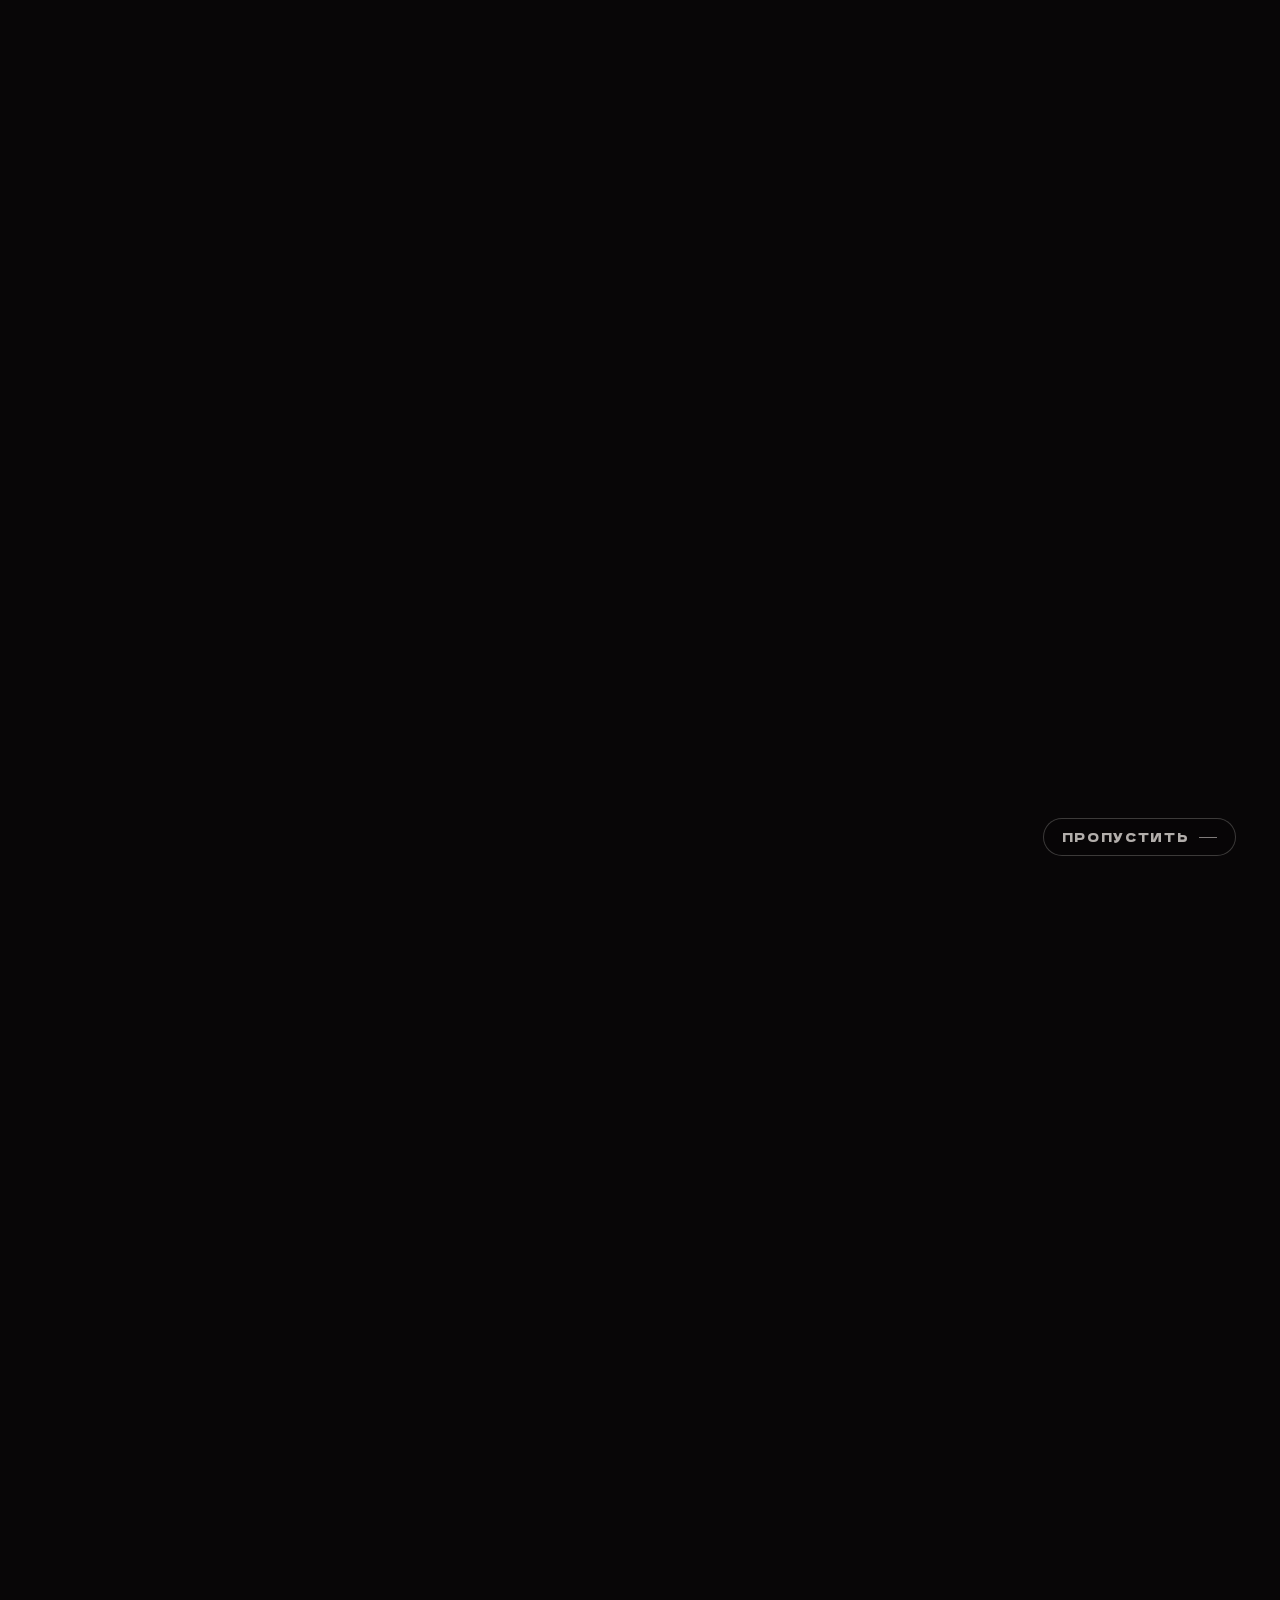
==== commit a2032ec1: "Метрика, мобильная шапка и меню, эффекты кнопок - Яндекс.Метрика вынесена в site/js/metrics.js и под" ====
--- a/site/index.html
+++ b/site/index.html
@@ -13,7 +13,7 @@
   <link rel="preload" href="fonts/Involve-Regular.woff2" as="font" type="font/woff2" crossorigin />
   <link rel="preload" href="fonts/dela-gothic-one-cyrillic.woff2" as="font" type="font/woff2" crossorigin />
   <link rel="stylesheet" href="css/tokens.css?v=10" />
-  <link rel="stylesheet" href="css/style.css?v=131" />
+  <link rel="stylesheet" href="css/style.css?v=139" />
   <link rel="stylesheet" href="css/typewriter.css?v=1" />
   <link rel="stylesheet" href="css/bike-loader.css?v=3" />
   <link rel="stylesheet" href="css/nominations-fire.css?v=1" />
@@ -21,6 +21,9 @@
   <link rel="stylesheet" href="css/scroll-burn.css?v=9" />
   <link rel="stylesheet" href="css/fire.css?v=3" />
   <link rel="stylesheet" href="css/partners-form.css?v=1" />
+  <link rel="stylesheet" href="css/shiny-button.css?v=2" />
+  <link rel="stylesheet" href="css/fire-button.css?v=12" />
+  <link rel="stylesheet" href="css/fire-buttons.css?v=4" />
   <link rel="stylesheet" href="css/intro.css?v=9" />
   <noscript>
     <style>
@@ -31,8 +34,13 @@
       body.is-intro .fire-scene { opacity: 1; pointer-events: auto; }
     </style>
   </noscript>
+
+  <!-- Пиксели и метрики -->
+  <script src="js/metrics.js?v=1" defer></script>
 </head>
 <body class="is-intro">
+
+  <noscript><div><img src="https://mc.yandex.ru/watch/114110981" style="position:absolute; left:-9999px;" alt="" /></div></noscript>
 
   <!-- Заставка: огонь виден только внутри логотипа и слогана -->
   <div class="intro" id="intro" data-intro>
@@ -111,6 +119,8 @@
 
     <a class="btn btn--sm header__cta" href="#pricing">Подать заявку</a>
 
+    <a class="header__apply" href="#pricing">Подать заявку</a>
+
     <button class="burger" type="button" id="burger" aria-label="Меню" aria-expanded="false" aria-controls="nav">
       <span></span><span></span><span></span>
     </button>
@@ -140,7 +150,7 @@
         <aside class="hero__aside">
           <div class="hero__cta">
             <a class="btn" href="#pricing">Подать заявку</a>
-            <a class="btn btn--ghost" href="#nominations">Смотреть номинации</a>
+            <a class="shiny-btn shiny-btn--site shiny-btn--outline" href="#nominations"><span>Смотреть номинации</span></a>
           </div>
 
           <div class="dates-line">
@@ -251,7 +261,10 @@
       </div>
 
       <div style="margin-top:32px">
-        <a class="btn" href="#pricing">Подать заявку</a>
+        <span class="fb-anchor" data-fire-button>
+          <canvas class="fb-canvas" aria-hidden="true"></canvas>
+          <a class="shiny-btn shiny-btn--site" href="#pricing"><span>Подать заявку</span></a>
+        </span>
       </div>
     </div>
 
@@ -293,7 +306,10 @@
       </div>
 
       <div style="margin-top:32px">
-        <a class="btn btn--ghost" href="#nominations">Выбрать номинацию</a>
+        <span class="fb-anchor" data-fire-button>
+          <canvas class="fb-canvas" aria-hidden="true"></canvas>
+          <a class="shiny-btn shiny-btn--site" href="#nominations"><span>Выбрать номинацию</span></a>
+        </span>
       </div>
     </div>
 
@@ -359,7 +375,10 @@
             <li>Лучший инфлюенс-маркетолог</li>
             <li>Лучший комьюнити-менеджер</li>
           </ul>
-          <a class="btn btn--sm" href="#pricing">Подать заявку</a>
+          <span class="fb-anchor" data-fire-button>
+            <canvas class="fb-canvas" aria-hidden="true"></canvas>
+            <a class="shiny-btn shiny-btn--site" href="#pricing"><span>Подать заявку</span></a>
+          </span>
         </div>
       </details>
 
@@ -387,7 +406,10 @@
             <li>Лучший лендинг года</li>
             <li>Лучшая маркетинговая воронка</li>
           </ul>
-          <a class="btn btn--sm" href="#pricing">Подать заявку</a>
+          <span class="fb-anchor" data-fire-button>
+            <canvas class="fb-canvas" aria-hidden="true"></canvas>
+            <a class="shiny-btn shiny-btn--site" href="#pricing"><span>Подать заявку</span></a>
+          </span>
         </div>
       </details>
 
@@ -422,7 +444,10 @@
             <li>Лучший маркетинг социальных и благотворительных проектов</li>
             <li>Лучший маркетинг для личного бренда</li>
           </ul>
-          <a class="btn btn--sm" href="#pricing">Подать заявку</a>
+          <span class="fb-anchor" data-fire-button>
+            <canvas class="fb-canvas" aria-hidden="true"></canvas>
+            <a class="shiny-btn shiny-btn--site" href="#pricing"><span>Подать заявку</span></a>
+          </span>
         </div>
       </details>
 
@@ -450,7 +475,10 @@
             <li>Лучший YouTube-проект года</li>
             <li>Лучший UGC-проект года</li>
           </ul>
-          <a class="btn btn--sm" href="#pricing">Подать заявку</a>
+          <span class="fb-anchor" data-fire-button>
+            <canvas class="fb-canvas" aria-hidden="true"></canvas>
+            <a class="shiny-btn shiny-btn--site" href="#pricing"><span>Подать заявку</span></a>
+          </span>
         </div>
       </details>
 
@@ -476,7 +504,10 @@
             <li>Комьюнити-менеджмент года</li>
             <li>SMM-проект в Нельзяграме</li>
           </ul>
-          <a class="btn btn--sm" href="#pricing">Подать заявку</a>
+          <span class="fb-anchor" data-fire-button>
+            <canvas class="fb-canvas" aria-hidden="true"></canvas>
+            <a class="shiny-btn shiny-btn--site" href="#pricing"><span>Подать заявку</span></a>
+          </span>
         </div>
       </details>
 
@@ -627,7 +658,10 @@
       <p class="note-strong">Важно: для участия в отборе необходимо отправить заполненный кейс. Одна оплата не заменяет подачу конкурсной работы.</p>
 
       <div style="margin-top:28px">
-        <a class="btn" href="#pricing">Подать заявку</a>
+        <span class="fb-anchor" data-fire-button>
+          <canvas class="fb-canvas" aria-hidden="true"></canvas>
+          <a class="shiny-btn shiny-btn--site" href="#pricing"><span>Подать заявку</span></a>
+        </span>
       </div>
     </div>
     <div class="burn burn--viewport" data-burn data-color="#080607" aria-hidden="true"></div>
@@ -954,7 +988,10 @@
           <h2 style="margin-bottom:20px">С каким кейсом вы готовы заявить о себе?</h2>
           <p class="muted">Расскажите о проекте, которым гордитесь. Поможем подобрать направление, разобраться с требованиями и условиями участия.</p>
           <p style="margin-top:28px">
-            <a class="btn" href="https://salebot.site/st/bw6e/conf_surov_forum_prem" target="_blank" rel="noopener">Обсудить участие</a>
+            <span class="fb-anchor" data-fire-button>
+              <canvas class="fb-canvas" aria-hidden="true"></canvas>
+              <a class="shiny-btn shiny-btn--site" href="https://salebot.site/st/bw6e/conf_surov_forum_prem" target="_blank" rel="noopener"><span>Обсудить участие</span></a>
+            </span>
           </p>
         </div>
         <div>
@@ -975,7 +1012,12 @@
             </a>
           </div>
 
-          <p style="margin-top:24px"><button class="btn btn--ghost" type="button" data-partner-open>По вопросам партнёрства</button></p>
+          <p style="margin-top:24px">
+            <span class="fb-anchor" data-fire-button>
+              <canvas class="fb-canvas" aria-hidden="true"></canvas>
+              <button class="shiny-btn shiny-btn--site" type="button" data-partner-open><span>По вопросам партнёрства</span></button>
+            </span>
+          </p>
         </div>
       </div>
     </div>
@@ -1145,6 +1187,7 @@
   (function () {
     var files = [
       'js/fire.js?v=7',
+      'js/fire-button.js?v=56',
       'js/star-border.js?v=2',
       'js/smooth-scroll.js?v=11',
       'js/app.js?v=17',
--- a/site/css/style.css
+++ b/site/css/style.css
@@ -118,7 +118,7 @@
   text-align: center;
   white-space: nowrap;
   cursor: pointer;
-  transition: background .2s var(--ease), border-color .2s var(--ease), color .2s var(--ease);
+  transition: background .2s var(--ease), border-color .2s var(--ease), color .2s var(--ease), box-shadow .25s var(--ease);
 }
 
 .star-border__light {
@@ -135,6 +135,9 @@
 .btn:hover {
   background: var(--control-surface);
   text-decoration: none;
+  box-shadow:
+    0 0 16px rgba(255, 255, 255, .30),
+    0 0 36px rgba(255, 255, 255, .14);
 }
 
 .btn--ghost {
@@ -238,6 +241,7 @@
 
 .nav .btn { display: none; }
 .header__cta { flex: none; }
+.header__apply { display: none; }
 
 body.menu-open { overflow: hidden; }
 
@@ -2083,6 +2087,17 @@
     margin: 0;
     z-index: 6;
   }
+
+  /* перо в «Зачем участвовать» — там же, где топор в «Принципах» */
+  .quill {
+    display: block;
+    position: absolute;
+    top: -32px;
+    right: -40px;
+    width: min(36vw, 140px);
+    margin: 0;
+    z-index: 6;
+  }
 }
 
 @media (max-width: 980px) {
@@ -2094,13 +2109,32 @@
   .awards-grid { align-items: stretch; }
   #awards .awards-grid .card { min-height: 0; }
 
-  .header__inner { min-height: 80px; }
-
-  .burger { display: block; }
+  .header__inner { min-height: 80px; gap: 10px; }
+
+  .burger { display: block; margin-left: 0; }
   .header__cta { display: none; }
 
+  .header__apply {
+    display: inline-flex;
+    align-items: center;
+    flex: none;
+    margin-left: auto;
+    margin-right: 10px;
+    padding: 12px 0;
+    color: var(--scene-ink);
+    font-family: var(--font-ui);
+    font-size: 13px;
+    line-height: 1.2;
+    white-space: nowrap;
+    text-decoration: none;
+    transition: color .2s var(--ease);
+  }
+
+  .header__apply:hover { color: var(--accent-text); }
+
   .nav {
-    display: none;
+    display: flex;
+    visibility: hidden;
     position: fixed;
     top: 80px;
     right: 0;
@@ -2113,9 +2147,53 @@
     padding: 8px var(--edge) 40px;
     overflow-y: auto;
     background: var(--ground);
-  }
-
-  .nav.is-open { display: flex; }
+    opacity: 0;
+    pointer-events: none;
+    clip-path: inset(0 0 100% 0);
+    transform: translateY(-8px);
+    transition:
+      opacity .28s var(--ease),
+      transform .38s var(--ease),
+      clip-path .48s var(--ease),
+      visibility 0s linear .48s;
+  }
+
+  .nav.is-open {
+    display: flex;
+    visibility: visible;
+    opacity: 1;
+    pointer-events: auto;
+    clip-path: inset(0 0 0 0);
+    transform: none;
+    transition:
+      opacity .3s var(--ease),
+      transform .42s var(--ease),
+      clip-path .52s var(--ease),
+      visibility 0s;
+  }
+
+  /* Пункты меню проявляются по очереди — вслед за раскрытием шторки. */
+  .nav__list li,
+  .nav__contacts {
+    opacity: 0;
+    transform: translateY(14px);
+    transition: opacity .3s var(--ease), transform .34s var(--ease);
+  }
+
+  .nav.is-open .nav__list li,
+  .nav.is-open .nav__contacts {
+    opacity: 1;
+    transform: none;
+  }
+
+  .nav.is-open .nav__list li:nth-child(1) { transition-delay: .08s; }
+  .nav.is-open .nav__list li:nth-child(2) { transition-delay: .12s; }
+  .nav.is-open .nav__list li:nth-child(3) { transition-delay: .16s; }
+  .nav.is-open .nav__list li:nth-child(4) { transition-delay: .20s; }
+  .nav.is-open .nav__list li:nth-child(5) { transition-delay: .24s; }
+  .nav.is-open .nav__list li:nth-child(6) { transition-delay: .28s; }
+  .nav.is-open .nav__contacts { transition-delay: .32s; }
+
   .nav__list { flex-direction: column; align-items: stretch; gap: 0; margin-top: auto; }
   .nav__list li { border-bottom: 1px solid var(--rule); }
   .nav__list li:first-child { border-top: 1px solid var(--rule); }
@@ -2355,6 +2433,29 @@
   h1 { font-size: 34px; }
   .hero__cta .btn { min-width: 0; }
   .btn { min-width: 0; }
+
+  /* Узкий телефон: текстовой кнопке в шапке нужно чуть меньше места. */
+  .header .wrap { padding-inline: 16px; }
+  .header__inner { gap: 10px; }
+  .header__apply { font-size: 11px; }
+}
+
+@media (max-width: 300px) {
+  /* Совсем узкий экран: уменьшаем логотип и отступы, чтобы шапка
+     с текстовой кнопкой и бургером помещалась целиком. */
+  .header .wrap { padding-inline: 8px; }
+  .header__inner { gap: 8px; }
+  .logo__img { height: 20px; }
+  .header__apply { font-size: 10px; margin-right: 8px; }
+}
+
+@media (prefers-reduced-motion: reduce) {
+  .nav,
+  .nav__list li,
+  .nav .btn,
+  .nav__contacts {
+    transition: none;
+  }
 }
 
 /* ---------- пауза CSS-анимаций ---------- */
--- a/site/css/shiny-button.css
+++ b/site/css/shiny-button.css
@@ -0,0 +1,215 @@
+/* ==========================================================================
+   Shiny Grain Button — Hyperiux Shiny Button (Framer)
+   Оригинал: hyperiux-vault.framer.website/shiny-button
+   Чистый CSS: вращающаяся коническая рамка, зерно и свечение снизу.
+   ========================================================================== */
+
+@property --shiny-angle {
+  syntax: "<angle>";
+  initial-value: 0deg;
+  inherits: false;
+}
+
+@property --shiny-offset {
+  syntax: "<angle>";
+  initial-value: 0deg;
+  inherits: false;
+}
+
+@property --shiny-percent {
+  syntax: "<percentage>";
+  initial-value: 5%;
+  inherits: false;
+}
+
+@property --shiny-shine {
+  syntax: "<color>";
+  initial-value: white;
+  inherits: false;
+}
+
+.shiny-btn {
+  --gleam-base: #000000;
+  --gleam-inset: #1a1818;
+  --gleam-label: #ffffff;
+  --gleam-accent: var(--brand-accent);
+  --gleam-accent-soft: color-mix(in srgb, var(--brand-accent) 75%, #fff);
+  --animation: shiny-angle linear infinite;
+  --duration: 3s;
+  --shadow-size: 2px;
+  --transition: .8s cubic-bezier(0.25, 1, 0.5, 1);
+
+  isolation: isolate;
+  position: relative;
+  display: inline-flex;
+  overflow: hidden;
+  cursor: pointer;
+  outline-offset: 4px;
+  padding: 1.25rem 2.5rem;
+  font-family: var(--font-ui);
+  font-size: 1.125rem;
+  line-height: 1.2;
+  font-weight: 400;
+  text-decoration: none;
+  border: 1px solid transparent;
+  border-radius: 32px;
+  color: var(--gleam-label);
+  background:
+    linear-gradient(var(--gleam-base), var(--gleam-base)) padding-box,
+    conic-gradient(
+      from calc(var(--shiny-angle) - var(--shiny-offset)),
+      transparent,
+      var(--gleam-accent) var(--shiny-percent),
+      var(--shiny-shine) calc(var(--shiny-percent) * 2),
+      var(--gleam-accent) calc(var(--shiny-percent) * 3),
+      transparent calc(var(--shiny-percent) * 4)
+    ) border-box;
+  box-shadow: inset 0 0 0 1px var(--gleam-inset);
+  transition: var(--transition);
+  transition-property: --shiny-offset, --shiny-percent, --shiny-shine;
+  -webkit-tap-highlight-color: transparent;
+}
+
+.shiny-btn::before,
+.shiny-btn::after,
+.shiny-btn span::before {
+  content: "";
+  pointer-events: none;
+  position: absolute;
+  inset-inline-start: 50%;
+  inset-block-start: 50%;
+  translate: -50% -50%;
+  z-index: -1;
+}
+
+.shiny-btn:active {
+  translate: 0 1px;
+}
+
+/* Зерно: маска из точек, вращается вместе с рамкой */
+.shiny-btn::before {
+  --size: calc(100% - var(--shadow-size) * 3);
+  --position: 2px;
+  --space: calc(var(--position) * 2);
+  width: var(--size);
+  height: var(--size);
+  background: radial-gradient(
+    circle at var(--position) var(--position),
+    white calc(var(--position) / 4),
+    transparent 0
+  ) padding-box;
+  background-size: var(--space) var(--space);
+  background-repeat: space;
+  -webkit-mask-image: conic-gradient(
+    from calc(var(--shiny-angle) + 45deg),
+    black,
+    transparent 10% 90%,
+    black
+  );
+  mask-image: conic-gradient(
+    from calc(var(--shiny-angle) + 45deg),
+    black,
+    transparent 10% 90%,
+    black
+  );
+  border-radius: inherit;
+  opacity: .4;
+  z-index: -1;
+}
+
+/* Внутренний блик */
+.shiny-btn::after {
+  --animation: shiny-shimmer linear infinite;
+  width: 100%;
+  aspect-ratio: 1;
+  background: linear-gradient(
+    -50deg,
+    transparent,
+    var(--gleam-accent),
+    transparent
+  );
+  -webkit-mask-image: radial-gradient(circle at bottom, transparent 40%, black);
+  mask-image: radial-gradient(circle at bottom, transparent 40%, black);
+  opacity: .6;
+}
+
+.shiny-btn span {
+  z-index: 1;
+}
+
+/* Дыхание снизу */
+.shiny-btn span::before {
+  --size: calc(100% + 1rem);
+  width: var(--size);
+  height: var(--size);
+  box-shadow: inset 0 -1ex 2rem 4px var(--gleam-accent);
+  opacity: 0;
+  transition: opacity var(--transition);
+  animation: calc(var(--duration) * 1.5) shiny-breathe linear infinite;
+}
+
+.shiny-btn,
+.shiny-btn::before,
+.shiny-btn::after {
+  animation:
+    var(--animation) var(--duration),
+    var(--animation) calc(var(--duration) / 0.4) reverse paused;
+  animation-composition: add;
+}
+
+.shiny-btn:is(:hover, :focus-visible),
+.shiny-btn.is-lit {
+  --shiny-percent: 20%;
+  --shiny-offset: 95deg;
+  --shiny-shine: var(--gleam-accent-soft);
+}
+
+.shiny-btn:is(:hover, :focus-visible),
+.shiny-btn:is(:hover, :focus-visible)::before,
+.shiny-btn:is(:hover, :focus-visible)::after,
+.shiny-btn.is-lit,
+.shiny-btn.is-lit::before,
+.shiny-btn.is-lit::after {
+  animation-play-state: running;
+}
+
+.shiny-btn:is(:hover, :focus-visible) span::before,
+.shiny-btn.is-lit span::before {
+  opacity: 1;
+}
+
+@keyframes shiny-angle {
+  to { --shiny-angle: 360deg; }
+}
+
+@keyframes shiny-shimmer {
+  to { rotate: 360deg; }
+}
+
+@keyframes shiny-breathe {
+  from, to { scale: 1; }
+  50% { scale: 1.2; }
+}
+
+@media (prefers-reduced-motion: reduce) {
+  .shiny-btn,
+  .shiny-btn::before,
+  .shiny-btn::after,
+  .shiny-btn span::before {
+    animation: none !important;
+  }
+
+  .shiny-btn:is(:hover, :focus-visible),
+  .shiny-btn:is(:hover, :focus-visible)::before,
+  .shiny-btn:is(:hover, :focus-visible)::after {
+    animation-play-state: paused !important;
+  }
+
+  .shiny-btn:is(:hover, :focus-visible) span::before {
+    opacity: 0;
+  }
+
+  .shiny-btn {
+    transition: none;
+  }
+}
--- a/site/css/fire-button.css
+++ b/site/css/fire-button.css
@@ -0,0 +1,273 @@
+/* ==========================================================================
+   Кнопка с огнём — версия 2
+   Мягкое пламя по всему периметру кнопки; появляется при приближении курсора.
+   Работает только на устройствах с мышью.
+   ========================================================================== */
+
+.fd-fire-stage {
+  padding: clamp(64px, 12vw, 150px) 24px;
+}
+
+.fb-anchor {
+  position: relative;
+  display: inline-flex;
+}
+
+.fb-canvas {
+  position: absolute;
+  left: -140px;
+  top: -140px;
+  width: calc(100% + 280px);
+  height: calc(100% + 280px);
+  max-width: none;
+  pointer-events: none;
+  z-index: 0;
+}
+
+.fb-anchor .shiny-btn {
+  position: relative;
+  z-index: 1;
+}
+
+/* ---------- панель настройки ---------- */
+
+.fb-panel {
+  margin-top: 22px;
+  border: 1px solid var(--rule);
+  border-radius: 8px;
+  background: #0d0b0c;
+}
+
+.fb-panel__summary {
+  display: flex;
+  flex-wrap: wrap;
+  align-items: baseline;
+  gap: 6px 16px;
+  padding: 16px 20px;
+  cursor: pointer;
+  list-style: none;
+}
+
+.fb-panel__summary::-webkit-details-marker {
+  display: none;
+}
+
+.fb-panel__summary::after {
+  content: "+";
+  margin-left: auto;
+  color: var(--accent-text);
+  font-family: var(--font-ui);
+  font-size: 20px;
+  line-height: 1;
+}
+
+.fb-panel[open] .fb-panel__summary::after {
+  content: "−";
+}
+
+.fb-panel__title {
+  font-family: var(--font-ui);
+  font-size: 16px;
+  line-height: 1.3;
+  color: var(--scene-ink);
+}
+
+.fb-panel__hint {
+  margin-right: auto;
+  font-size: 13px;
+  line-height: 1.4;
+  color: var(--scene-muted);
+}
+
+.fb-panel__tabs {
+  display: flex;
+  flex-wrap: wrap;
+  gap: 8px;
+  padding: 0 20px 16px;
+}
+
+.fb-panel__tab {
+  padding: 8px 14px;
+  border: 1px solid var(--rule-strong);
+  border-radius: 4px;
+  background: transparent;
+  color: var(--scene-dim);
+  font-family: var(--font-ui);
+  font-size: 14px;
+  line-height: 1.2;
+  cursor: pointer;
+  transition: background .2s var(--ease), border-color .2s var(--ease), color .2s var(--ease);
+}
+
+.fb-panel__tab:hover {
+  border-color: var(--scene-ink);
+}
+
+.fb-panel__tab[aria-selected="true"] {
+  border-color: var(--brand-accent);
+  background: color-mix(in srgb, var(--brand-accent) 14%, transparent);
+  color: var(--scene-ink);
+}
+
+.fb-panel__group-note {
+  margin: 0;
+  padding: 0 20px 14px;
+  font-size: 13px;
+  line-height: 1.45;
+  color: var(--scene-muted);
+}
+
+.fb-panel__grid {
+  display: grid;
+  grid-template-columns: repeat(2, minmax(0, 1fr));
+  gap: 16px 28px;
+  padding: 0 20px 20px;
+}
+
+.fb-field {
+  display: flex;
+  flex-direction: column;
+  gap: 8px;
+}
+
+.fb-field__label {
+  display: flex;
+  align-items: baseline;
+  justify-content: space-between;
+  gap: 12px;
+  font-size: 14px;
+  line-height: 1.3;
+  color: var(--scene-dim);
+}
+
+.fb-field output {
+  color: var(--accent-text);
+  font-variant-numeric: tabular-nums;
+}
+
+.fb-field__hint {
+  font-size: 12px;
+  line-height: 1.35;
+  color: var(--scene-muted);
+  opacity: .6;
+}
+
+.fb-field input[type="range"] {
+  width: 100%;
+  accent-color: var(--brand-accent);
+  cursor: pointer;
+}
+
+.fb-panel__actions {
+  display: flex;
+  flex-wrap: wrap;
+  align-items: center;
+  gap: 12px;
+  padding: 0 20px 18px;
+}
+
+.fb-panel__status {
+  font-size: 13px;
+  line-height: 1.4;
+  color: var(--scene-muted);
+}
+
+.fb-output {
+  display: block;
+  padding: 0 20px 20px;
+}
+
+.fb-output__head {
+  display: flex;
+  flex-wrap: wrap;
+  align-items: center;
+  justify-content: space-between;
+  gap: 10px 16px;
+  margin-bottom: 8px;
+}
+
+.fb-output__label {
+  display: block;
+  margin-bottom: 0;
+  font-size: 13px;
+  line-height: 1.4;
+  color: var(--scene-muted);
+}
+
+.fb-output textarea {
+  display: block;
+  width: 100%;
+  padding: 12px 14px;
+  border: 1px solid var(--rule);
+  border-radius: 6px;
+  background: #080607;
+  color: var(--scene-ink);
+  font-family: ui-monospace, SFMono-Regular, Menlo, Consolas, monospace;
+  font-size: 12px;
+  line-height: 1.55;
+  resize: vertical;
+}
+
+.fb-output textarea:focus-visible {
+  outline: 2px solid var(--action-border);
+  outline-offset: 2px;
+}
+
+@media (max-width: 720px) {
+  .fb-panel__grid {
+    grid-template-columns: 1fr;
+  }
+}
+
+@media (hover: none), (pointer: coarse) {
+  .fb-panel {
+    display: none;
+  }
+}
+
+/* Пара кнопок: обычная и с сайтовым скруглением */
+
+.fb-pair {
+  display: flex;
+  flex-wrap: wrap;
+  align-items: flex-start;
+  justify-content: center;
+  gap: clamp(32px, 6vw, 80px);
+}
+
+.fb-item {
+  display: flex;
+  flex-direction: column;
+  align-items: center;
+  gap: 20px;
+}
+
+.fb-caption {
+  position: relative;
+  z-index: 2;
+  font-size: 12px;
+  line-height: 1.4;
+  color: var(--scene-muted);
+  text-align: center;
+  opacity: .7;
+}
+
+.shiny-btn--site {
+  border-radius: var(--radius);
+}
+
+/* Пауза анимации кнопки вне экрана и в неактивной вкладке */
+
+.shiny-btn.is-offscreen,
+.shiny-btn.is-offscreen::before,
+.shiny-btn.is-offscreen::after,
+.shiny-btn.is-offscreen span::before {
+  animation-play-state: paused !important;
+}
+
+html.is-page-hidden .shiny-btn,
+html.is-page-hidden .shiny-btn::before,
+html.is-page-hidden .shiny-btn::after,
+html.is-page-hidden .shiny-btn span::before {
+  animation-play-state: paused !important;
+}
--- a/site/css/fire-buttons.css
+++ b/site/css/fire-buttons.css
@@ -0,0 +1,65 @@
+/* ==========================================================================
+   Кнопки с огнём на страницах сайта.
+   Внешний вид — из shiny-button.css, огонь — fire-button.js.
+   Размеры повторяют обычные .btn, скругление — 4px (--radius).
+   ========================================================================== */
+
+.shiny-btn--site {
+  min-width: var(--action-w);
+  min-height: var(--action-h);
+  padding: 15px 26px;
+  align-items: center;
+  justify-content: center;
+  font-size: 16px;
+  line-height: 1.2;
+  text-align: center;
+  white-space: nowrap;
+}
+
+/* Обводка вокруг кнопки на первом экране — 1px, как рамка соседней .btn */
+.shiny-btn--outline {
+  outline: 1px solid var(--action-border);
+  outline-offset: 3px;
+}
+
+/* Кнопка в группе номинаций — по правому краю */
+.nom-group__body > .fb-anchor {
+  display: flex;
+  width: fit-content;
+  margin-left: auto;
+}
+
+/* В контактах у обычных кнопок был отступ 28px — сохраняем его */
+.contacts .fb-anchor {
+  margin-top: 28px;
+}
+
+/* Первый экран: «Смотреть номинации» — сияющая кнопка без огня.
+   На широком экране делит ряд с «Подать заявку» поровну. */
+@media (min-width: 901px) {
+  .hero__aside .hero__cta .shiny-btn {
+    flex: 1 1 0;
+    min-width: 0;
+  }
+}
+
+@media (max-width: 600px) {
+  .hero__cta .shiny-btn {
+    width: 100%;
+  }
+
+  .contacts .fb-anchor {
+    display: flex;
+    width: 100%;
+  }
+
+  .contacts .fb-anchor .shiny-btn {
+    width: 100%;
+  }
+}
+
+@media (max-width: 360px) {
+  .shiny-btn--site {
+    min-width: 0;
+  }
+}
